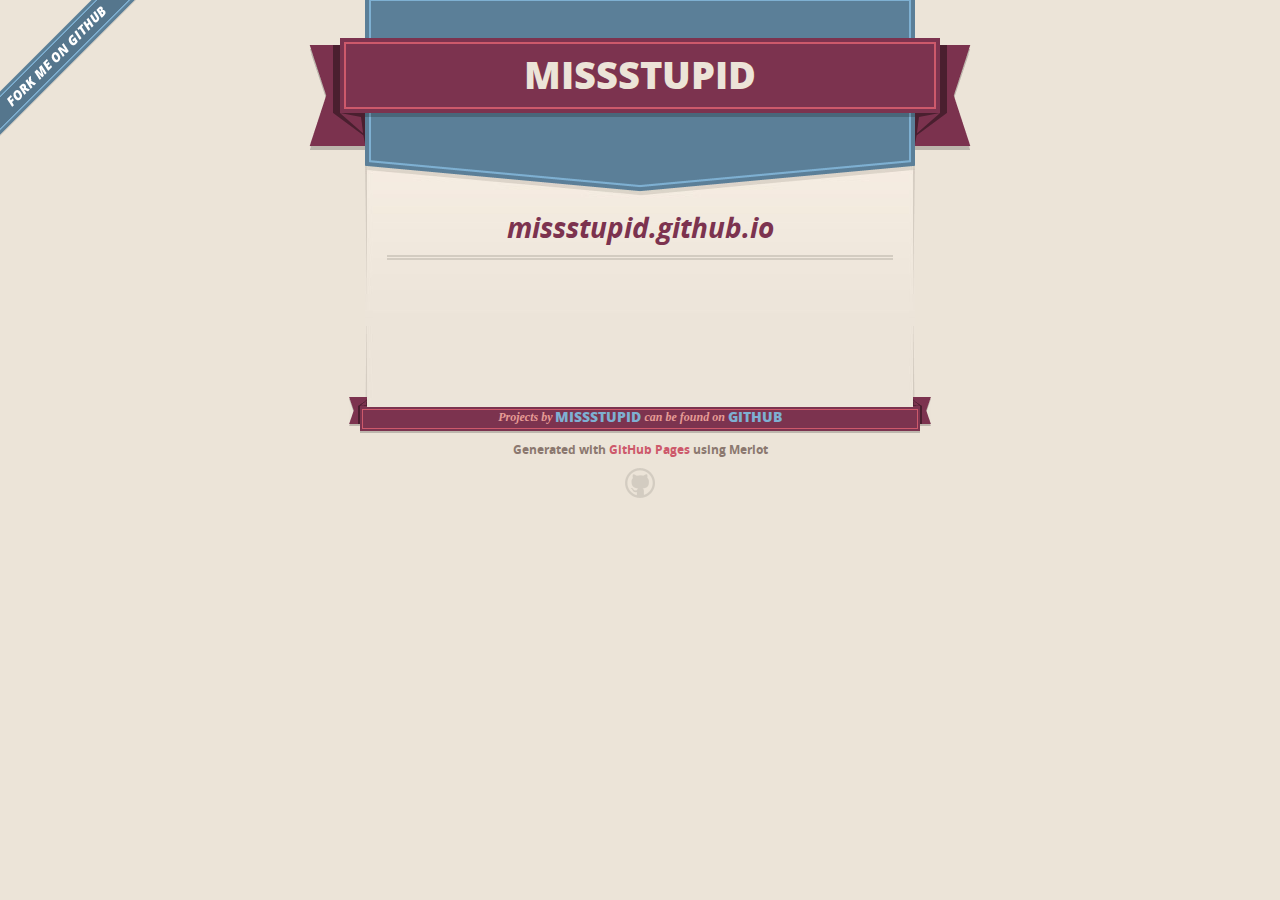
==== index.html @ c4658431 "Replace master branch with page content via GitHub" ====
<!DOCTYPE html>
<html>
  <head>
    <meta charset='utf-8'>
    <meta http-equiv="X-UA-Compatible" content="chrome=1">
    <meta name="viewport" content="width=640">

    <link rel="stylesheet" href="stylesheets/core.css" media="screen">
    <link rel="stylesheet" href="stylesheets/mobile.css" media="handheld, only screen and (max-device-width:640px)">
    <link rel="stylesheet" href="stylesheets/pygment_trac.css">

    <script type="text/javascript" src="javascripts/modernizr.js"></script>
    <script type="text/javascript" src="https://ajax.googleapis.com/ajax/libs/jquery/1.7.1/jquery.min.js"></script>
    <script type="text/javascript" src="javascripts/headsmart.min.js"></script>
    <script type="text/javascript">
      $(document).ready(function () {
        $('#main_content').headsmart()
      })
    </script>
    <title>Missstupid by Missstupid</title>
  </head>

  <body>
    <a id="forkme_banner" href="https://github.com/Missstupid">View on GitHub</a>
    <div class="shell">

      <header>
        <span class="ribbon-outer">
          <span class="ribbon-inner">
            <h1>Missstupid</h1>
            <h2></h2>
          </span>
          <span class="left-tail"></span>
          <span class="right-tail"></span>
        </span>
      </header>

      <div id="no-downloads">
        <span class="inner">
        </span>
      </div>


      <span class="banner-fix"></span>


      <section id="main_content">
        <h1>
<a id="missstupidgithubio" class="anchor" href="#missstupidgithubio" aria-hidden="true"><span class="octicon octicon-link"></span></a>missstupid.github.io</h1>
      </section>

      <footer>
        <span class="ribbon-outer">
          <span class="ribbon-inner">
            <p>Projects by <a href="https://github.com/Missstupid">Missstupid</a> can be found on <a href="https://github.com/Missstupid">GitHub</a></p>
          </span>
          <span class="left-tail"></span>
          <span class="right-tail"></span>
        </span>
        <p>Generated with <a href="https://pages.github.com">GitHub Pages</a> using Merlot</p>
        <span class="octocat"></span>
      </footer>

    </div>

    
  </body>
</html>
---- stylesheets/core.css ----
@import url("screen.css");
@import url("non-screen.css") handheld;
@import url("non-screen.css") only screen and (max-device-width:640px);
---- stylesheets/mobile.css ----
/* Generated by Font Squirrel (http://www.fontsquirrel.com) on February 9, 2012 */


@font-face {
  font-family: 'Open Sans';
  src: url('../fonts/opensans-regular-webfont.eot');
  src: url('../fonts/opensans-regular-webfont.eot?#iefix') format('embedded-opentype'),
       url('../fonts/opensans-regular-webfont.woff') format('woff'),
       url('../fonts/opensans-regular-webfont.ttf') format('truetype'),
       url('../fonts/opensans-regular-webfont.svg#OpenSansRegular') format('svg');
  font-weight: normal;
  font-style: normal;
}

@font-face {
  font-family: 'Open Sans';
  src: url('../fonts/opensans-italic-webfont.eot');
  src: url('../fonts/opensans-italic-webfont.eot?#iefix') format('embedded-opentype'),
       url('../fonts/opensans-italic-webfont.woff') format('woff'),
       url('../fonts/opensans-italic-webfont.ttf') format('truetype'),
       url('../fonts/opensans-italic-webfont.svg#OpenSansItalic') format('svg');
  font-weight: normal;
  font-style: italic;
}

@font-face {
  font-family: 'Open Sans';
  src: url('../fonts/opensans-bold-webfont.eot');
  src: url('../fonts/opensans-bold-webfont.eot?#iefix') format('embedded-opentype'),
       url('../fonts/opensans-bold-webfont.woff') format('woff'),
       url('../fonts/opensans-bold-webfont.ttf') format('truetype'),
       url('../fonts/opensans-bold-webfont.svg#OpenSansBold') format('svg');
  font-weight: bold;
  font-style: normal;
}

@font-face {
  font-family: 'Open Sans';
  src: url('../fonts/opensans-bolditalic-webfont.eot');
  src: url('../fonts/opensans-bolditalic-webfont.eot?#iefix') format('embedded-opentype'),
       url('../fonts/opensans-bolditalic-webfont.woff') format('woff'),
       url('../fonts/opensans-bolditalic-webfont.ttf') format('truetype'),
       url('../fonts/opensans-bolditalic-webfont.svg#OpenSansBoldItalic') format('svg');
  font-weight: bold;
  font-style: italic;
}

@font-face {
  font-family: 'Open Sans';
  src: url('../fonts/opensans-extrabold-webfont.eot');
  src: url('../fonts/opensans-extrabold-webfont.eot?#iefix') format('embedded-opentype'),
       url('../fonts/opensans-extrabold-webfont.woff') format('woff'),
       url('../fonts/opensans-extrabold-webfont.ttf') format('truetype'),
       url('../fonts/opensans-extrabold-webfont.svg#OpenSansExtrabold') format('svg');
  font-weight: bolder;
  font-style: normal;
}


/* http://meyerweb.com/eric/tools/css/reset/ 
   v2.0 | 20110126
   License: none (public domain)
*/

html, body, div, span, applet, object, iframe,
h1, h2, h3, h4, h5, h6, p, blockquote, pre,
a, abbr, acronym, address, big, cite, code,
del, dfn, em, img, ins, kbd, q, s, samp,
small, strike, strong, sub, sup, tt, var,
b, u, i, center,
dl, dt, dd, ol, ul, li,
fieldset, form, label, legend,
table, caption, tbody, tfoot, thead, tr, th, td,
article, aside, canvas, details, embed, 
figure, figcaption, footer, header, hgroup, 
menu, nav, output, ruby, section, summary,
time, mark, audio, video {
  margin: 0;
  padding: 0;
  border: 0;
  font-size: 100%;
  font: inherit;
  vertical-align: baseline;
}
/* HTML5 display-role reset for older browsers */
article, aside, details, figcaption, figure, 
footer, header, hgroup, menu, nav, section {
  display: block;
}
body {
  line-height: 1;
}
ol, ul {
  list-style: none;
}
blockquote, q {
  quotes: none;
}
blockquote:before, blockquote:after,
q:before, q:after {
  content: '';
  content: none;
}
table {
  border-collapse: collapse;
  border-spacing: 0;
}

header, footer, section {
  display: block;
  position: relative;
}

/* STYLES */

div.shell {
  display: block;
  width: 640px;
  margin: 0 auto;
}

a#forkme_banner {
  display: none;
}

/* header */

header {
  position: relative;
  z-index: 2;
  margin: 0;
  max-width: 640px;
  top: 51px;
}

header span.ribbon-inner {
  position: relative;
  display: block;
  background-color: #cd596b;
  border: 8px solid #7c334f;
  padding: 6px;
  z-index: 1;
}

header span.left-tail, header span.right-tail {
  position: relative;
  display: block;
  width: 19px;
  height: 10px;
  background: transparent url(../images/ribbon-tail-sprite-2x.png) 0 0 no-repeat;
  position: absolute;
  bottom: -10px;
  z-index: 0;
}

header span.left-tail {
  background-position: 0 0;
  left: 0;
}

header span.right-tail {
  background-position: -19px 0;
  right: 0;
}

header h1 {
  background-color: #7c334f;
  font-size: 2em;
  font-weight: bolder;
  font-style: normal;
  text-transform: uppercase;
  color: #ece4d8;
  text-align: center;
  line-height:1;  
  padding: 14px 20px 0;
}

header h2 {
  background-color: #7c334f;
  font: bold italic .85em/1.5 Georgia, Times, “Times New Roman”, serif;
  color: #e69b95;
  padding-bottom: 14px;
  margin-top: -3px;
  text-align: center;
}

section#downloads {
  position: relative;
  display: block;
  height: 171px;
  width: 602px;
  padding-bottom: 150px;
  margin: 51px auto -250px;
  z-index: 1;
  background: transparent url(../images/shield.png) center 0 no-repeat;
}

section#downloads a {
  display: none;
}

span.banner-fix {
  background: transparent url(../images/shield-fallback.png) center top no-repeat;
  display: block;
  height: 31px;
  position: absolute;
  width: 640px;
  top: 20px;

}

section#main_content {
  z-index: 2;
  padding: 20px 40px 0;
  min-height:185px;
}

/* footer */

footer {
  background: none;
  padding-top: 104px;
  margin: -94px auto 40px;
  max-width:640px;
  text-align: center;
}

footer span.ribbon-outer {
  display: block;
  position: relative;
  border-bottom: 2px solid #bdb6ad;
}

footer span.ribbon-inner {
  position: relative;
  display: block;
  background-color: #cd596b;
  border: 8px solid #7c334f;
  padding: 6px;
  z-index: 1;
}

footer p {
  font-family: 'Open Sans', sans-serif;
  font-weight: bold;
  font-size: .6em;
  color: #8b786f;
}

footer a {
  color: #cd596b;
}

footer span.ribbon-inner p {
  background-color: #7c334f;
  margin: 0;
  color: #e69b95;
  font: bold italic 22px/1 Georgia, Times, “Times New Roman”, serif;
  height: auto;
  line-height: 1.1;
  padding: 20px 0px 10px;
}

footer span.ribbon-inner a {
  display: block;
  position: relative;
  bottom: 0;
  color: #7eb0d2;
  font-family: 'Open Sans', sans-serif;
  text-transform: uppercase;
  font-style: normal;
  font-weight: bolder;
  font-size: 38px;
  padding-bottom: 10px;
}

footer span.ribbon-inner a:hover {
  color: #7eb0d2;
}

footer span.left-tail, footer span.right-tail {
  position: relative;
  display: block;
  width: 23px;
  height: 126px;
  background: transparent url(../images/small-ribbon-tail-sprite-2x.png) 0 0 no-repeat;
  position: absolute;
  top: -126px;
  z-index: 0;
}

footer span.left-tail {
  background-position: 0 0;
  left: 0;
}

footer span.right-tail {
  background-position: -23px 0;
  right: 0;
}

footer span.octocat {
  background: transparent url(../images/octocat-2x.png) 0 0 no-repeat;
  display: block;
  width: 60px;
  height: 60px;
  margin: 20px auto 0;}

/* content */

body {
  background: #ece4d8;
  font: normal normal 30px/1.5 Georgia, Palatino,” Palatino Linotype”, Times, “Times New Roman”, serif;
  color: #544943;
  -webkit-font-smoothing: antialiased;
}

a, a:hover {
  color: #417090;
}

a {
  text-decoration: none;
}

a:hover {
  text-decoration: underline;
}

h1,h2,h3,h4,h5,h6 {
  font-family: 'Open Sans', sans-serif;
  font-weight: bold;
}

p {
  margin: .7em 0 0;
}

strong {
  font-weight: bold;
}

em {
  font-style: italic;
}

ol {
  margin: .7em 0;
  list-style-type: decimal;
  padding-left: 1.35em;
}

ul {
  margin: .7em 0;
  padding-left: 1.35em;
}

ul li {
  padding-left: 20px;
  background: transparent url(../images/chevron-2x.png) left 15px no-repeat;
}

blockquote {
  font-family: 'Open Sans', sans-serif;
  margin: 20px 0;
  color: #8b786f;
  padding-left: 1.35em;
  background: transparent url('../images/blockquote-gfx-2x.png') 0 8px no-repeat;
}

img {
  -webkit-box-shadow: 0px 4px 0px #bdb6ad;
  -moz-box-shadow: 0px 4px 0px #bdb6ad;
  box-shadow: 0px 4px 0px #bdb6ad;
  border: 4px solid #fff6e9;
  max-width: 556px;
}

hr {
  border: none;
  outline: none;
  height: 42px;
  background: transparent url('../images/hr-2x.jpg') center center repeat-x;
  margin: 0 0 20px;
}

code {
  background: #fff6e9;
  font: normal normal .9em/1.7 "Lucida Sans Typewriter", "Lucida Console", Monaco, "Bitstream Vera Sans Mono", monospace;
  padding: 0 5px 1px;
}

pre {
  margin: 10px 0 20px;
  padding: .7em;
  background: #fff6e9;
  border-bottom: 4px solid #bdb6ad;
  font: normal normal .9em/1.7 "Lucida Sans Typewriter", "Lucida Console", Monaco, "Bitstream Vera Sans Mono", monospace;
  overflow: auto;
}

table {
  background: #fff6e9;
  display: table;
  width: 100%;
  border-collapse: separate;
  border-bottom: 4px solid #bdb6ad;
  margin: 10px 0;
}

tr {
  display: table-row;
}

th {
  display: table-cell;
  padding: 2px 10px;
  border: solid #ece4d8;
  border-width: 0 4px 4px 0;
  color: #cd596b;
  font-family: 'Open Sans', sans-serif;
  font-weight: bold;
  font-size: .85em;
}

td {
  display: table-cell;
  padding: 0 .7em;
  border: solid #ece4d8;
  border-width: 0 4px 4px 0;
}

td:last-child, th:last-child {
  border-right: none;
}

tr:last-child td {
  border-bottom: none;
}

dl {
  margin: .7em 0 20px;
}

dt {
  font-family: 'Open Sans', sans-serif;
  font-weight: bold;
}

dd {
  padding-left: 1.35em;
}

dd p:first-child {
  margin-top: 0;
}

/* Content based headers */

#main_content > .header-level-1:first-child,
#main_content > .header-level-2:first-child,
#main_content > .header-level-3:first-child,
#main_content > .header-level-4:first-child,
#main_content > .header-level-5:first-child,
#main_content > .header-level-6:first-child {
  margin-top: 0;
}

.header-level-1 {
  font-size: 1.85em;
  border-bottom: .2em double #d3ccc1;
  color: #7c334f;
  text-align: center;
  font-style: italic;
  margin: 1.1em 0 .38em;
  line-height: 1.2;
  padding-bottom: 10px
}

.header-level-2 {
  font-size: 1.58em;
  color: #7c334f;
  margin: .95em 0 .5em;
  border-bottom: .1em solid #D3CCC1;
  line-height: 1.2;
  padding-bottom: 10px
}

.header-level-3 {
  margin: 20px 0 10px;
  font-size: 1.45em;
}

.header-level-4 {
  margin: .6em 0;
  font-size: 1.2em;
  color: #cd596b;
}

.header-level-5 {
  margin: .7em 0;
  font-size: 1em;
  color: #8b786f;
}

.header-level-6 {
  margin: .8em 0;
  font-size: .85em;
  font-style: italic;
}
---- stylesheets/pygment_trac.css ----
.highlight  { background: #ffffff; }
.highlight .c { color: #999988; font-style: italic } /* Comment */
.highlight .err { color: #a61717; background-color: #e3d2d2 } /* Error */
.highlight .k { font-weight: bold } /* Keyword */
.highlight .o { font-weight: bold } /* Operator */
.highlight .cm { color: #999988; font-style: italic } /* Comment.Multiline */
.highlight .cp { color: #999999; font-weight: bold } /* Comment.Preproc */
.highlight .c1 { color: #999988; font-style: italic } /* Comment.Single */
.highlight .cs { color: #999999; font-weight: bold; font-style: italic } /* Comment.Special */
.highlight .gd { color: #000000; background-color: #ffdddd } /* Generic.Deleted */
.highlight .gd .x { color: #000000; background-color: #ffaaaa } /* Generic.Deleted.Specific */
.highlight .ge { font-style: italic } /* Generic.Emph */
.highlight .gr { color: #aa0000 } /* Generic.Error */
.highlight .gh { color: #999999 } /* Generic.Heading */
.highlight .gi { color: #000000; background-color: #ddffdd } /* Generic.Inserted */
.highlight .gi .x { color: #000000; background-color: #aaffaa } /* Generic.Inserted.Specific */
.highlight .go { color: #888888 } /* Generic.Output */
.highlight .gp { color: #555555 } /* Generic.Prompt */
.highlight .gs { font-weight: bold } /* Generic.Strong */
.highlight .gu { color: #800080; font-weight: bold; } /* Generic.Subheading */
.highlight .gt { color: #aa0000 } /* Generic.Traceback */
.highlight .kc { font-weight: bold } /* Keyword.Constant */
.highlight .kd { font-weight: bold } /* Keyword.Declaration */
.highlight .kn { font-weight: bold } /* Keyword.Namespace */
.highlight .kp { font-weight: bold } /* Keyword.Pseudo */
.highlight .kr { font-weight: bold } /* Keyword.Reserved */
.highlight .kt { color: #445588; font-weight: bold } /* Keyword.Type */
.highlight .m { color: #009999 } /* Literal.Number */
.highlight .s { color: #d14 } /* Literal.String */
.highlight .na { color: #008080 } /* Name.Attribute */
.highlight .nb { color: #0086B3 } /* Name.Builtin */
.highlight .nc { color: #445588; font-weight: bold } /* Name.Class */
.highlight .no { color: #008080 } /* Name.Constant */
.highlight .ni { color: #800080 } /* Name.Entity */
.highlight .ne { color: #990000; font-weight: bold } /* Name.Exception */
.highlight .nf { color: #990000; font-weight: bold } /* Name.Function */
.highlight .nn { color: #555555 } /* Name.Namespace */
.highlight .nt { color: #000080 } /* Name.Tag */
.highlight .nv { color: #008080 } /* Name.Variable */
.highlight .ow { font-weight: bold } /* Operator.Word */
.highlight .w { color: #bbbbbb } /* Text.Whitespace */
.highlight .mf { color: #009999 } /* Literal.Number.Float */
.highlight .mh { color: #009999 } /* Literal.Number.Hex */
.highlight .mi { color: #009999 } /* Literal.Number.Integer */
.highlight .mo { color: #009999 } /* Literal.Number.Oct */
.highlight .sb { color: #d14 } /* Literal.String.Backtick */
.highlight .sc { color: #d14 } /* Literal.String.Char */
.highlight .sd { color: #d14 } /* Literal.String.Doc */
.highlight .s2 { color: #d14 } /* Literal.String.Double */
.highlight .se { color: #d14 } /* Literal.String.Escape */
.highlight .sh { color: #d14 } /* Literal.String.Heredoc */
.highlight .si { color: #d14 } /* Literal.String.Interpol */
.highlight .sx { color: #d14 } /* Literal.String.Other */
.highlight .sr { color: #009926 } /* Literal.String.Regex */
.highlight .s1 { color: #d14 } /* Literal.String.Single */
.highlight .ss { color: #990073 } /* Literal.String.Symbol */
.highlight .bp { color: #999999 } /* Name.Builtin.Pseudo */
.highlight .vc { color: #008080 } /* Name.Variable.Class */
.highlight .vg { color: #008080 } /* Name.Variable.Global */
.highlight .vi { color: #008080 } /* Name.Variable.Instance */
.highlight .il { color: #009999 } /* Literal.Number.Integer.Long */

.type-csharp .highlight .k { color: #0000FF }
.type-csharp .highlight .kt { color: #0000FF }
.type-csharp .highlight .nf { color: #000000; font-weight: normal }
.type-csharp .highlight .nc { color: #2B91AF }
.type-csharp .highlight .nn { color: #000000 }
.type-csharp .highlight .s { color: #A31515 }
.type-csharp .highlight .sc { color: #A31515 }
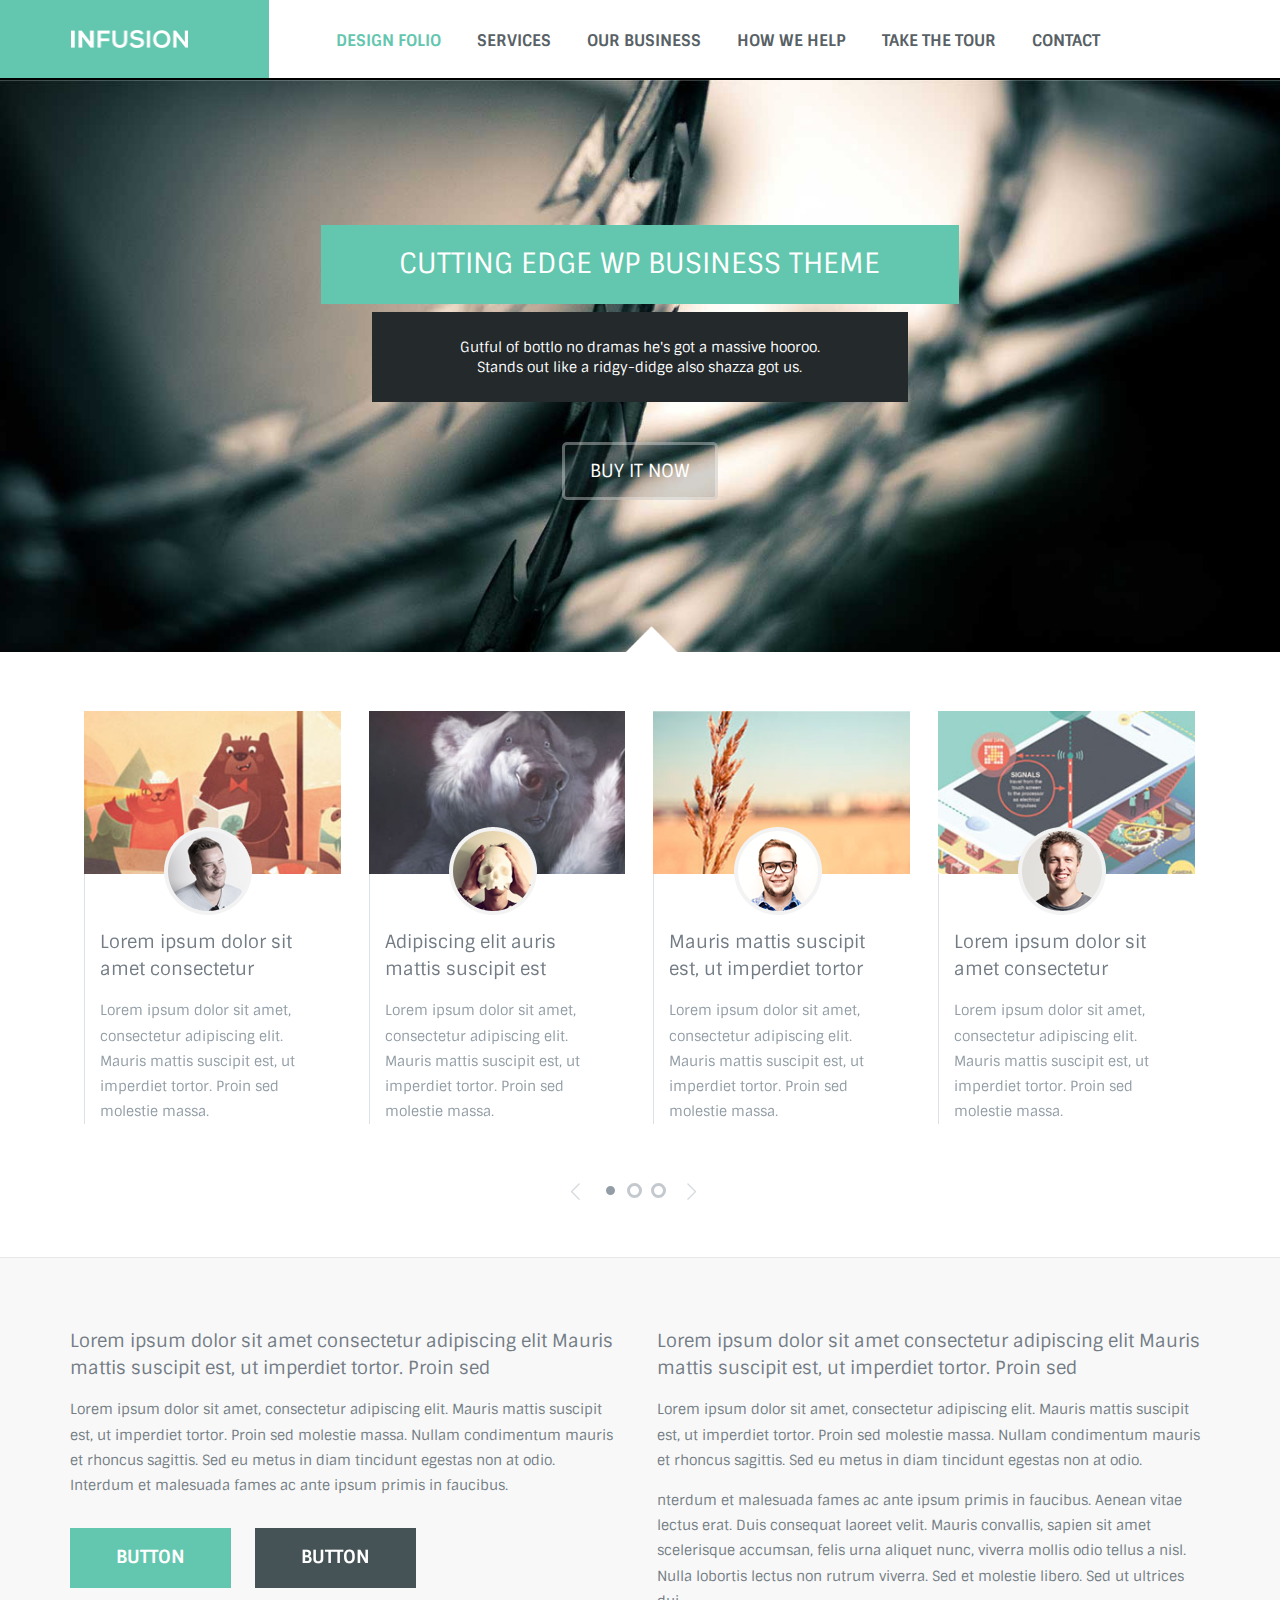
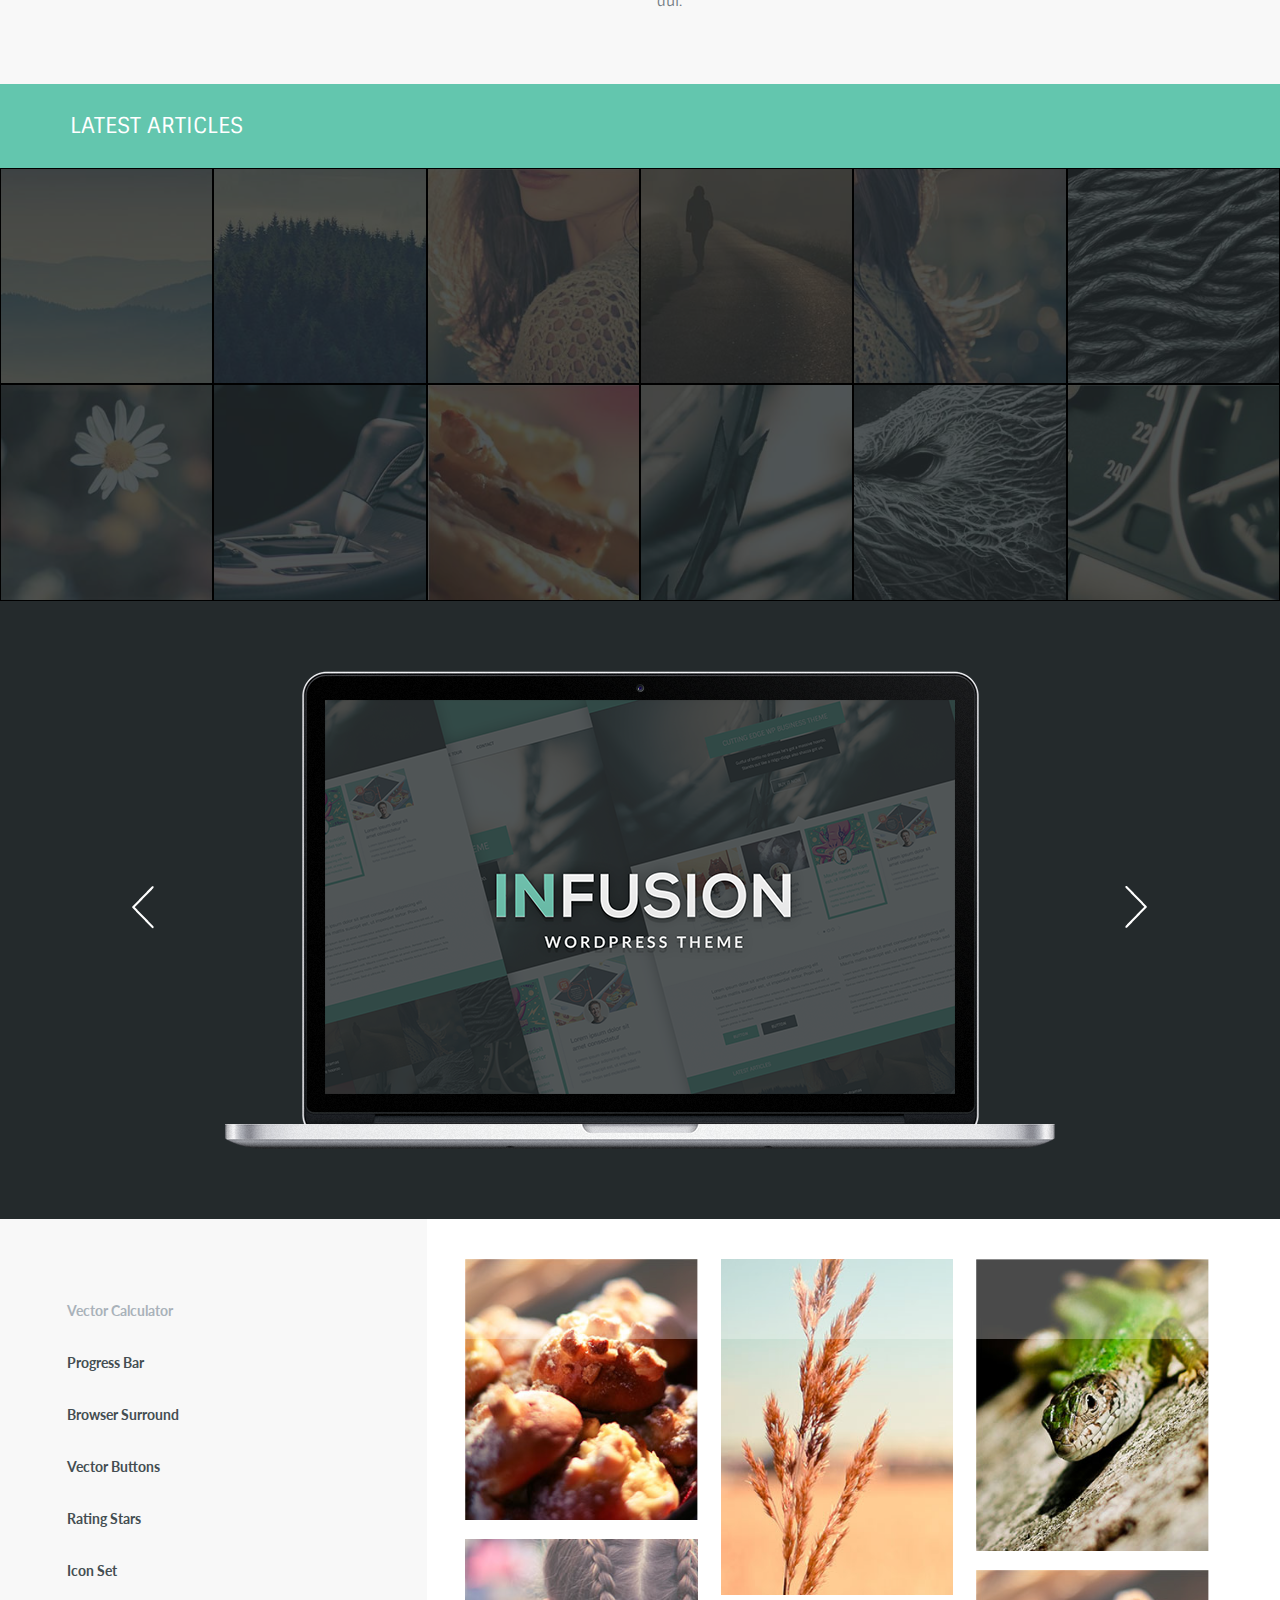
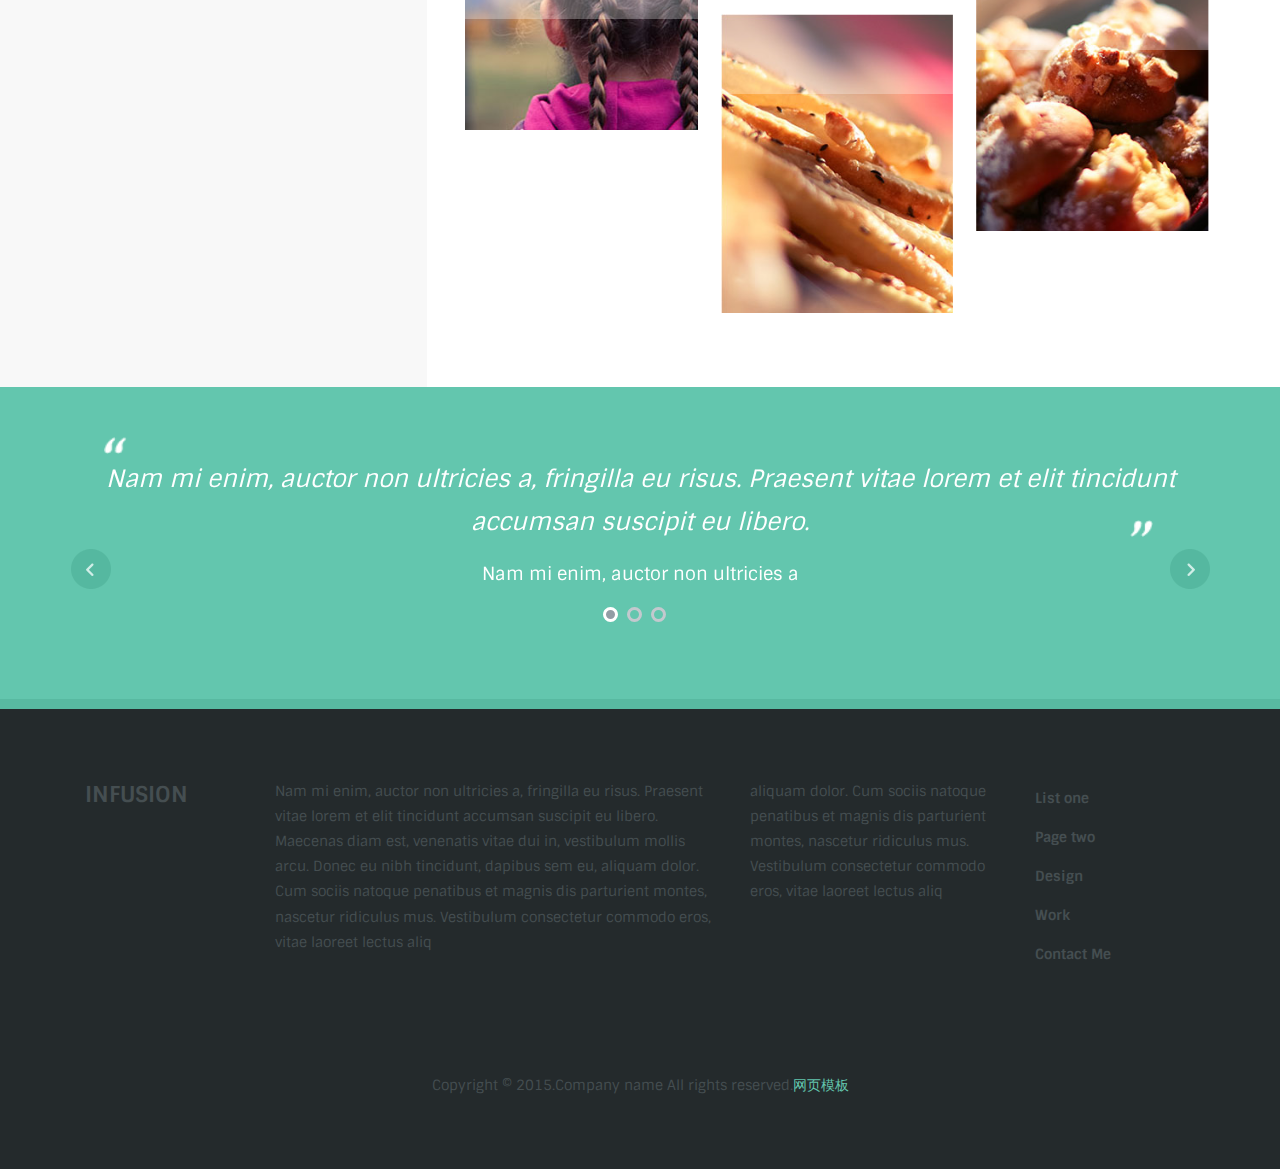
==== commit de266bdb: "谢谢蠢不啦" ====
--- a/index.html
+++ b/index.html
@@ -1,68 +1,711 @@
-<!DOCTYPE html>
-<html>
-  <head>
-    <meta charset='utf-8'>
-    <meta http-equiv="X-UA-Compatible" content="chrome=1">
-    <meta name="viewport" content="width=640">
-
-    <link rel="stylesheet" href="stylesheets/core.css" media="screen">
-    <link rel="stylesheet" href="stylesheets/mobile.css" media="handheld, only screen and (max-device-width:640px)">
-    <link rel="stylesheet" href="stylesheets/pygment_trac.css">
-
-    <script type="text/javascript" src="javascripts/modernizr.js"></script>
-    <script type="text/javascript" src="https://ajax.googleapis.com/ajax/libs/jquery/1.7.1/jquery.min.js"></script>
-    <script type="text/javascript" src="javascripts/headsmart.min.js"></script>
-    <script type="text/javascript">
-      $(document).ready(function () {
-        $('#main_content').headsmart()
-      })
-    </script>
-    <title>Missstupid by Missstupid</title>
-  </head>
-
-  <body>
-    <a id="forkme_banner" href="https://github.com/Missstupid">View on GitHub</a>
-    <div class="shell">
-
-      <header>
-        <span class="ribbon-outer">
-          <span class="ribbon-inner">
-            <h1>Missstupid</h1>
-            <h2></h2>
-          </span>
-          <span class="left-tail"></span>
-          <span class="right-tail"></span>
-        </span>
-      </header>
-
-      <div id="no-downloads">
-        <span class="inner">
-        </span>
-      </div>
-
-
-      <span class="banner-fix"></span>
-
-
-      <section id="main_content">
-        <h1>
-<a id="missstupidgithubio" class="anchor" href="#missstupidgithubio" aria-hidden="true"><span class="octicon octicon-link"></span></a>missstupid.github.io</h1>
-      </section>
-
-      <footer>
-        <span class="ribbon-outer">
-          <span class="ribbon-inner">
-            <p>Projects by <a href="https://github.com/Missstupid">Missstupid</a> can be found on <a href="https://github.com/Missstupid">GitHub</a></p>
-          </span>
-          <span class="left-tail"></span>
-          <span class="right-tail"></span>
-        </span>
-        <p>Generated with <a href="https://pages.github.com">GitHub Pages</a> using Merlot</p>
-        <span class="octocat"></span>
-      </footer>
-
-    </div>
-
-    
-  </body>
-</html>
+<!DOCTYPE html>
+<html>
+<head>
+	<title>Home</title>
+	<link href="css/style.css" rel="stylesheet" type="text/css" media="all" />
+	<!--fonts-->
+		<link href='http://fonts.useso.com/css?family=Sintony:700,400' rel='stylesheet' type='text/css'>
+		<link href='http://fonts.useso.com/css?family=Lato:100,300,400,700,900,100italic,300italic,400italic,700italic,900italic' rel='stylesheet' type='text/css'>
+	<!--//fonts-->
+		<link href="css/bootstrap.css" rel="stylesheet" type="text/css" media="all" />
+	<!-- for-mobile-apps -->
+		<meta name="viewport" content="width=device-width, initial-scale=1">
+		<meta http-equiv="Content-Type" content="text/html; charset=utf-8" />
+		<meta name="keywords" content="Infusion Responsive web template, Bootstrap Web Templates, Flat Web Templates, Andriod Compatible web template, 
+		Smartphone Compatible web template, free webdesigns for Nokia, Samsung, LG, SonyErricsson, Motorola web design" />
+		<script type="application/x-javascript"> addEventListener("load", function() { setTimeout(hideURLbar, 0); }, false); function hideURLbar(){ window.scrollTo(0,1); } </script>
+	<!-- //for-mobile-apps -->
+	<!-- js -->
+		<script type="text/javascript" src="js/jquery.min.js"></script>
+	<!-- js -->
+	<!-- start-smooth-scrolling -->
+		<script type="text/javascript" src="js/move-top.js"></script>
+		<script type="text/javascript" src="js/easing.js"></script>
+		<script type="text/javascript">
+			jQuery(document).ready(function($) {
+				$(".scroll").click(function(event){		
+					event.preventDefault();
+					$('html,body').animate({scrollTop:$(this.hash).offset().top},1000);
+				});
+			});
+		</script>
+	<!-- start-smooth-scrolling -->
+
+</head>
+<body>
+<!-- header -->
+<div class="header">
+	<div class="header-left">
+		<a href="index.html"><img src="images/logo.png" alt=""/></a>
+	</div>
+	<div class="header-right">
+		<span class="menu"><img src="images/menu.png" alt=""/></span>
+				<ul class="nav1">
+					<li><a class="active" href="index.html">DESIGN FOLIO</a></li>
+					<li><a href="services.html">SERVICES</a></li>
+					<li><a href="business.html">  OUR BUSINESS </a></li>
+					<li><a href="about.html">HOW WE HELP</a></li>	
+					<li><a href="404.html">TAKE THE TOUR</a></li>
+					<li><a href="contact.html">CONTACT</a></li>
+				</ul>
+				<!-- script for menu -->
+					<script> 
+						$( "span.menu" ).click(function() {
+						$( "ul.nav1" ).slideToggle( 300, function() {
+						 // Animation complete.
+						});
+						});
+					</script>
+				<!-- //script for menu -->
+
+	</div>
+	<div class="clearfix"></div>
+</div>
+<!-- //header -->
+<!-- banner -->
+<div class="banner">
+	<div class="container">
+		<div class="banner-info text-center">
+			<h1>CUTTING EDGE WP BUSINESS THEME</h1>
+			<p>Gutful of bottlo no dramas he's got a massive hooroo. 
+			<span>Stands out like a ridgy-didge also shazza got us.</span></p>
+			<a href="#">BUY IT NOW</a>
+			<div class="uparrow">
+				<img src="images/uparrow.png" alt=""/>
+			</div>
+		</div>
+	</div>
+</div>
+<!-- //banner -->
+<!-- banner-bottom -->
+<div class="banner-bottom">
+	<div class="container">
+		<!-- responsiveslides -->
+					<script src="js/responsiveslides.min.js"></script>
+						<script>
+							// You can also use "$(window).load(function() {"
+							$(function () {
+							 // Slideshow 4
+							$("#slider3").responsiveSlides({
+								auto: true,
+								pager: true,
+								nav: true,
+								speed: 500,
+								namespace: "callbacks",
+								before: function () {
+							$('.events').append("<li>before event fired.</li>");
+							},
+							after: function () {
+								$('.events').append("<li>after event fired.</li>");
+								}
+								});
+								});
+					</script>
+				<!-- responsiveslides -->
+		<div  id="top" class="callbacks_container">
+					<ul class="rslides" id="slider3">
+						<li>
+							<div class="bottom-grids">
+								<div class="bottom-grid">
+									<img src="images/b4.jpg" alt=""/>
+									<div class="bottom-info">
+										<h3>Lorem ipsum dolor sit amet consectetur </h3>
+										<p>Lorem ipsum dolor sit amet, consectetur adipiscing elit. 
+										Mauris mattis suscipit est, ut imperdiet tortor. Proin sed molestie massa. </p>
+									</div>
+									<div class="bottom-pos a"></div>
+								</div>
+								<div class="bottom-grid">
+									<img src="images/b3.jpg" alt=""/>
+									<div class="bottom-info">
+										<h3>Adipiscing elit auris mattis suscipit est</h3>
+										<p>Lorem ipsum dolor sit amet, consectetur adipiscing elit. 
+										Mauris mattis suscipit est, ut imperdiet tortor. Proin sed molestie massa. </p>
+									</div>
+									<div class="bottom-pos b"></div>
+								</div>
+								<div class="bottom-grid">
+									<img src="images/b2.jpg" alt=""/>
+									<div class="bottom-info">
+										<h3>Mauris mattis suscipit est, ut imperdiet tortor</h3>
+										<p>Lorem ipsum dolor sit amet, consectetur adipiscing elit. 
+										Mauris mattis suscipit est, ut imperdiet tortor. Proin sed molestie massa. </p>
+									</div>
+									<div class="bottom-pos c"></div>
+								</div>
+								<div class="bottom-grid">
+									<img src="images/b1.jpg" alt=""/>
+									<div class="bottom-info">
+										<h3>Lorem ipsum dolor sit amet consectetur </h3>
+										<p>Lorem ipsum dolor sit amet, consectetur adipiscing elit. 
+										Mauris mattis suscipit est, ut imperdiet tortor. Proin sed molestie massa. </p>
+									</div>
+									<div class="bottom-pos d"></div>
+								</div>
+								<div class="clearfix"></div>
+							</div>
+						</li>
+						<li>
+							<div class="bottom-grids">
+								<div class="bottom-grid">
+									<img src="images/b1.jpg" alt=""/>
+									<div class="bottom-info">
+										<h3>Lorem ipsum dolor sit amet consectetur </h3>
+										<p>Lorem ipsum dolor sit amet, consectetur adipiscing elit. 
+										Mauris mattis suscipit est, ut imperdiet tortor. Proin sed molestie massa. </p>
+									</div>
+									<div class="bottom-pos d"></div>
+								</div>
+								<div class="bottom-grid">
+									<img src="images/b2.jpg" alt=""/>
+									<div class="bottom-info">
+										<h3>Adipiscing elit auris mattis suscipit est</h3>
+										<p>Lorem ipsum dolor sit amet, consectetur adipiscing elit. 
+										Mauris mattis suscipit est, ut imperdiet tortor. Proin sed molestie massa. </p>
+									</div>
+									<div class="bottom-pos c"></div>
+								</div>
+								<div class="bottom-grid">
+									<img src="images/b3.jpg" alt=""/>
+									<div class="bottom-info">
+										<h3>Mauris mattis suscipit est, ut imperdiet tortor</h3>
+										<p>Lorem ipsum dolor sit amet, consectetur adipiscing elit. 
+										Mauris mattis suscipit est, ut imperdiet tortor. Proin sed molestie massa. </p>
+									</div>
+									<div class="bottom-pos b"></div>
+								</div>
+								<div class="bottom-grid">
+									<img src="images/b4.jpg" alt=""/>
+									<div class="bottom-info">
+										<h3>Lorem ipsum dolor sit amet consectetur </h3>
+										<p>Lorem ipsum dolor sit amet, consectetur adipiscing elit. 
+										Mauris mattis suscipit est, ut imperdiet tortor. Proin sed molestie massa. </p>
+									</div>
+									<div class="bottom-pos a"></div>
+								</div>
+								<div class="clearfix"></div>
+							</div>
+						</li>
+						<li>
+							<div class="bottom-grids">
+								<div class="bottom-grid">
+									<img src="images/b4.jpg" alt=""/>
+									<div class="bottom-info">
+										<h3>Lorem ipsum dolor sit amet consectetur </h3>
+										<p>Lorem ipsum dolor sit amet, consectetur adipiscing elit. 
+										Mauris mattis suscipit est, ut imperdiet tortor. Proin sed molestie massa. </p>
+									</div>
+									<div class="bottom-pos d"></div>
+								</div>
+								<div class="bottom-grid">
+									<img src="images/b2.jpg" alt=""/>
+									<div class="bottom-info">
+										<h3>Adipiscing elit auris mattis suscipit est</h3>
+										<p>Lorem ipsum dolor sit amet, consectetur adipiscing elit. 
+										Mauris mattis suscipit est, ut imperdiet tortor. Proin sed molestie massa. </p>
+									</div>
+									<div class="bottom-pos b"></div>
+								</div>
+								<div class="bottom-grid">
+									<img src="images/b1.jpg" alt=""/>
+									<div class="bottom-info">
+										<h3>Mauris mattis suscipit est, ut imperdiet tortor</h3>
+										<p>Lorem ipsum dolor sit amet, consectetur adipiscing elit. 
+										Mauris mattis suscipit est, ut imperdiet tortor. Proin sed molestie massa. </p>
+									</div>
+									<div class="bottom-pos a"></div>
+								</div>
+								<div class="bottom-grid">
+									<img src="images/b3.jpg" alt=""/>
+									<div class="bottom-info">
+										<h3>Lorem ipsum dolor sit amet consectetur </h3>
+										<p>Lorem ipsum dolor sit amet, consectetur adipiscing elit. 
+										Mauris mattis suscipit est, ut imperdiet tortor. Proin sed molestie massa. </p>
+									</div>
+									<div class="bottom-pos c"></div>
+								</div>
+								<div class="clearfix"></div>
+							</div>
+						</li>
+					</ul>
+		</div>
+	</div>
+</div>
+<!-- //banner-bottom -->
+<!-- slider-bottom -->
+<div class="slider-bottom">
+	<div class="container">
+		<div class="slider-grids">
+			<div class="col-md-6 slider-grid">
+				<h3>Lorem ipsum dolor sit amet consectetur adipiscing elit
+					Mauris mattis suscipit est, ut imperdiet tortor. Proin sed </h3>
+				<p>Lorem ipsum dolor sit amet, consectetur adipiscing elit. Mauris mattis suscipit est, ut imperdiet tortor. Proin sed molestie massa. Nullam condimentum mauris et rhoncus sagittis. Sed eu metus in diam tincidunt egestas non at odio. Interdum et malesuada fames ac ante ipsum primis in faucibus.</p>
+				<a href="#" class="hvr-rectangle-in button">BUTTON</a>
+				<a href="#" class="hvr-rectangle-out button">BUTTON</a>
+			</div>
+			<div class="col-md-6 slider-grid">
+				<h3>Lorem ipsum dolor sit amet consectetur adipiscing elit
+					Mauris mattis suscipit est, ut imperdiet tortor. Proin sed </h3>
+				<p class="para-text">Lorem ipsum dolor sit amet, consectetur adipiscing elit. Mauris mattis suscipit est, ut imperdiet tortor. Proin sed molestie massa. Nullam condimentum mauris et rhoncus sagittis. Sed eu metus in diam tincidunt egestas non at odio.</p>
+				<p>nterdum et malesuada fames ac ante ipsum primis in faucibus. Aenean vitae lectus erat. Duis consequat laoreet velit. Mauris convallis, sapien sit amet scelerisque accumsan, felis urna aliquet nunc, viverra mollis odio tellus a nisl. Nulla lobortis lectus non rutrum viverra. Sed et molestie libero. Sed ut ultrices dui.</p>
+			</div>
+			<div class="clearfix"></div>
+		</div>
+	</div>
+</div>
+<!-- //slider-bottom -->
+<!-- article -->
+<div class="article">
+	<div class="container">
+		<h3>LATEST ARTICLES</h3>
+	</div>
+</div>
+<!-- //article -->
+<!-- portfolio -->
+<div class="article-grids">
+	<div class="col-md-2 article-grid">
+		<a href="single.html"><img src="images/p10.jpg" alt=""/></a>
+		<div class="article-info">
+			<p>Gutful of bottlo no dramas he's got a massive hooroo</p>
+			<p>14th APril 2013<a href="single.html" class="plus"></a></p>
+		</div>
+	</div>
+	<div class="col-md-2 article-grid">
+		<a href="single.html"><img src="images/p9.jpg" alt=""/></a>
+		<div class="article-info">
+			<p>Gutful of bottlo no dramas he's got a massive hooroo</p>
+			<p>14th APril 2013<a href="single.html" class="plus"></a></p>
+		</div>
+	</div>
+	<div class="col-md-2 article-grid">
+		<a href="single.html"><img src="images/p5.jpg" alt=""/></a>
+		<div class="article-info">
+			<p>Gutful of bottlo no dramas he's got a massive hooroo</p>
+			<p>14th APril 2013<a href="single.html" class="plus"></a></p>
+		</div>
+	</div>
+	<div class="col-md-2 article-grid">
+		<a href="single.html"><img src="images/p6.jpg" alt=""/></a>
+		<div class="article-info">
+			<p>Gutful of bottlo no dramas he's got a massive hooroo</p>
+			<p>14th APril 2013<a href="single.html" class="plus"></a></p>
+		</div>
+	</div>
+	<div class="col-md-2 article-grid">
+		<a href="single.html"><img src="images/p7.jpg" alt=""/></a>
+		<div class="article-info">
+			<p>Gutful of bottlo no dramas he's got a massive hooroo</p>
+			<p>14th APril 2013<a href="single.html" class="plus"></a></p>
+		</div>
+	</div>
+	<div class="col-md-2 article-grid">
+		<a href="single.html"><img src="images/p12.jpg" alt=""/></a>
+		<div class="article-info">
+			<p>Gutful of bottlo no dramas he's got a massive hooroo</p>
+			<p>14th APril 2013<a href="single.html" class="plus"></a></p>
+		</div>
+	</div>
+	<div class="col-md-2 article-grid">
+		<a href="single.html"><img src="images/p8.jpg" alt=""/></a>
+		<div class="article-info">
+			<p>Gutful of bottlo no dramas he's got a massive hooroo</p>
+			<p>14th APril 2013<a href="single.html" class="plus"></a></p>
+		</div>
+	</div>
+	<div class="col-md-2 article-grid">
+		<a href="single.html"><img src="images/p4.jpg" alt=""/></a>
+		<div class="article-info">
+			<p>Gutful of bottlo no dramas he's got a massive hooroo</p>
+			<p>14th APril 2013<a href="single.html" class="plus"></a></p>
+		</div>
+	</div>
+	<div class="col-md-2 article-grid">
+		<a href="single.html"><img src="images/p3.jpg" alt=""/></a>
+		<div class="article-info">
+			<p>Gutful of bottlo no dramas he's got a massive hooroo</p>
+			<p>14th APril 2013<a href="single.html" class="plus"></a></p>
+		</div>
+	</div>
+	<div class="col-md-2 article-grid">
+		<a href="single.html"><img src="images/p2.jpg" alt=""/></a>
+		<div class="article-info">
+			<p>Gutful of bottlo no dramas he's got a massive hooroo</p>
+			<p>14th APril 2013<a href="single.html" class="plus"></a></p>
+		</div>
+	</div>
+	<div class="col-md-2 article-grid">
+		<a href="single.html"><img src="images/p1.jpg" alt=""/></a>
+		<div class="article-info">
+			<p>Gutful of bottlo no dramas he's got a massive hooroo</p>
+			<p>14th APril 2013<a href="single.html" class="plus"></a></p>
+		</div>
+	</div>
+	<div class="col-md-2 article-grid">
+		<a href="single.html"><img src="images/p11.jpg" alt=""/></a>
+		<div class="article-info">
+			<p>Gutful of bottlo no dramas he's got a massive hooroo</p>
+			<p>14th APril 2013<a href="single.html" class="plus"></a></p>
+		</div>
+	</div>
+	<div class="clearfix"></div>
+</div>
+<!-- //article -->
+<!-- laptop slider -->
+<div class="flex-slider">
+	<div class="container">
+		<ul id="flexiselDemo1">			
+			<li>
+				<div class="laptop">
+					<img src="images/laptopa.png" alt=""/>
+				</div>
+			</li>
+			<li>
+				<div class="laptop">
+					<img src="images/laptop1.png" alt=""/>
+				</div>
+			</li>
+			<li>
+				<div class="laptop">
+					<img src="images/laptop2.png" alt=""/>
+				</div>
+			</li>
+		</ul>
+			<script type="text/javascript">
+							$(window).load(function() {
+								$("#flexiselDemo1").flexisel({
+									visibleItems: 1,
+									animationSpeed: 1000,
+									autoPlay: true,
+									autoPlaySpeed: 3000,    		
+									pauseOnHover: true,
+									enableResponsiveBreakpoints: true,
+									responsiveBreakpoints: { 
+										portrait: { 
+											changePoint:480,
+											visibleItems: 1
+										}, 
+										landscape: { 
+											changePoint:640,
+											visibleItems: 1
+										},
+										tablet: { 
+											changePoint:768,
+											visibleItems: 1
+										}
+									}
+								});
+								
+							});
+					</script>
+					<script type="text/javascript" src="js/jquery.flexisel.js"></script>
+	</div>
+</div>
+<!-- //laptop slider -->
+<!-- portfolio -->
+<div class="our-works">
+		<div class="our-work-info text-center wow bounceIn" data-wow-delay="0.4s">	
+		</div>	
+		<div class="portfolio-grid">
+			<div class="col-md-4 port-left">
+					<ul id="filters">
+						<li class="active"><span class="filter " data-filter="app card icon mov set">Vector Calculator</span> </li>
+						<li><span class="filter" data-filter="app"> Progress Bar</span></li>
+						<li><span class="filter" data-filter="card">Browser Surround</span></li>
+						<li><span class="filter" data-filter="icon">Vector Buttons</span></li>
+						<li><span class="filter" data-filter="set">Rating Stars</span></li>
+						<li><span class="filter" data-filter="mov">Icon Set</span></li>
+					</ul>
+			</div>
+			<div class="col-md-8 port-right">
+				<div id="portfoliolist">
+							<div class="port-grid">
+								<div class="portfolio card mix_all" data-cat="card" style="display: inline-block; opacity: 1;">
+									<div class="portfolio-wrapper ">		
+											<a href="#small-dialog1" class="b-link-stripe b-animate-go  thickbox play-icon popup-with-zoom-anim">
+												<img class="img-responsive" src="images/555.jpg" alt=""  />
+												<div class="simple-in">
+												
+												</div>
+											</a>
+																		
+									</div>
+								</div>				
+								<div class="portfolio app mix_all" data-cat="app" style="display: inline-block; opacity: 1;">
+										<div class="portfolio-wrapper">		
+											<a href="#small-dialog2" class="b-link-stripe b-animate-go  thickbox play-icon popup-with-zoom-anim">
+												<img class="img-responsive" src="images/222.jpg" alt=""/>
+												<div class="simple-in one">
+													
+												</div>
+											</a>
+																			
+										</div>
+								</div>		
+								
+							</div>	
+							<div class="port-grid">
+								<div class="portfolio mov mix_all" data-cat="mov" style="display: inline-block; opacity: 1;">
+									<div class="portfolio-wrapper ">		
+										<a href="#small-dialog3" class="b-link-stripe b-animate-go  thickbox play-icon popup-with-zoom-anim">
+										<img class="img-responsive" src="images/333.jpg" alt=""  />
+										<div class="simple-in three">
+													
+										</div>	
+										</a>
+																	
+									</div>
+								</div>	
+								<div class="portfolio icon mix_all" data-cat="icon" style="display: inline-block; opacity: 1;">
+									<div class="portfolio-wrapper ">		
+										<a href="#small-dialog4" class="b-link-stripe b-animate-go  thickbox play-icon popup-with-zoom-anim">
+											<img class="img-responsive" src="images/666.jpg" alt=""  />
+											<div class="simple-in four">
+												
+											</div>	
+										</a>
+																		
+									</div>
+								</div>			
+								
+							</div>
+							<div class="port-grid">
+								<div class="portfolio mov mix_all" data-cat="mov" style="display: inline-block; opacity: 1;">
+									<div class="portfolio-wrapper">		
+										<a href="#small-dialog5" class="b-link-stripe b-animate-go  thickbox play-icon popup-with-zoom-anim">
+
+											<img class="img-responsive" src="images/444.jpg" alt=""  />
+											<div class="simple-in six">
+												
+											</div>	
+										</a>
+																	
+									</div>
+								</div>
+								<div class="portfolio set mix_all" data-cat="set" style="display: inline-block; opacity: 1;">
+									<div class="portfolio-wrapper">		
+										<a href="#small-dialog6" class="b-link-stripe b-animate-go  thickbox play-icon popup-with-zoom-anim">
+
+											<img class="img-responsive" src="images/555.jpg" alt=""  />						    
+												<div class="simple-in seven">
+													
+												</div>
+										</a>
+																	
+									</div>
+								</div>
+								
+							</div>	
+				</div>	
+			</div>	
+			<!-- pop-up-box -->
+					<!-- script for pop-up-box -->
+					<script type="text/javascript" src="js/modernizr.custom.min.js"></script>    
+					<link href="css/popuo-box.css" rel="stylesheet" type="text/css" media="all" />
+					<script src="js/jquery.magnific-popup.js" type="text/javascript"></script>
+					<!-- //script for pop-up-box -->
+					<div id="small-dialog1" class="mfp-hide">
+						<div class="image-top">
+							<img src="images/555.jpg" alt="" />
+								
+						</div>
+					</div>
+					<div id="small-dialog2" class="mfp-hide">
+						<div class="image-top">
+							<img src="images/222.jpg" alt="" />
+							
+						</div>
+					</div>
+					<div id="small-dialog3" class="mfp-hide">
+						<div class="image-top">
+							<img src="images/333.jpg" alt="" />
+							
+						</div>
+					</div>
+					<div id="small-dialog4" class="mfp-hide">
+						<div class="image-top">
+							<img src="images/666.jpg" alt="" />
+							
+						</div>
+					</div>
+					<div id="small-dialog5" class="mfp-hide">
+						<div class="image-top">
+							<img src="images/444.jpg" alt="" />
+							
+						</div>
+					</div>
+					<div id="small-dialog6" class="mfp-hide">
+						<div class="image-top">
+							<img src="images/555.jpg" alt="" />
+						
+						</div>
+					</div>
+					
+			<script>
+						$(document).ready(function() {
+						$('.popup-with-zoom-anim').magnificPopup({
+							type: 'inline',
+							fixedContentPos: false,
+							fixedBgPos: true,
+							overflowY: 'auto',
+							closeBtnInside: true,
+							preloader: false,
+							midClick: true,
+							removalDelay: 300,
+							mainClass: 'my-mfp-zoom-in'
+						});
+																						
+						});
+			</script>
+		<!-- //pop-up-box -->			
+			<!-- Script for gallery Here -->
+				<script type="text/javascript" src="js/jquery.mixitup.min.js"></script>
+					<script type="text/javascript">
+							$(function () {
+								var filterList = {
+									init: function () {
+										// MixItUp plugin
+										// http://mixitup.io
+										$('#portfoliolist').mixitup({
+											targetSelector: '.portfolio',
+											filterSelector: '.filter',
+											effects: ['fade'],
+											easing: 'snap',
+											// call the hover effect
+											onMixEnd: filterList.hoverEffect()
+										});				
+									},
+									hoverEffect: function () {
+									
+										// Simple parallax effect
+										$('#portfoliolist .portfolio').hover(
+											function () {
+												$(this).find('.label').stop().animate({bottom: 0}, 200, 'easeOutQuad');
+												$(this).find('img').stop().animate({top: -30}, 500, 'easeOutQuad');				
+											},
+											function () {
+												$(this).find('.label').stop().animate({bottom: -40}, 200, 'easeInQuad');
+												$(this).find('img').stop().animate({top: 0}, 300, 'easeOutQuad');								
+											}		
+										);				
+									}
+								};
+								// Run the show!
+								filterList.init();
+							});	
+					</script>
+				<!-- Gallery Script Ends -->
+				<div class="clearfix"> </div>
+		</div>
+	
+</div>
+<!-- //portfolio -->
+<!-- slider -->
+<div class="second-slider">
+	<div class="container">
+		<!-- responsiveslides -->
+					<script src="js/responsiveslides.min.js"></script>
+						<script>
+							// You can also use "$(window).load(function() {"
+							$(function () {
+							 // Slideshow 4
+							$("#slider4").responsiveSlides({
+								auto: true,
+								pager: true,
+								nav: true,
+								speed: 500,
+								namespace: "callbacks",
+								before: function () {
+							$('.events').append("<li>before event fired.</li>");
+							},
+							after: function () {
+								$('.events').append("<li>after event fired.</li>");
+								}
+								});
+								});
+					</script>
+				<!-- responsiveslides -->
+		<div  id="top" class="callbacks_container">
+					<ul class="rslides" id="slider4">
+						<li>
+							<div class="sec-slid-info">
+								<img src="images/quotation.png" alt=""/>
+								<h3>Nam mi enim, auctor non ultricies a, fringilla eu risus. Praesent vitae lorem et elit tincidunt accumsan suscipit eu libero.</h3>
+								<img class="right" src="images/quotation2.png" alt=""/>
+								<p>Nam mi enim, auctor non ultricies a</p>
+							</div>
+						</li>
+						<li>
+							<div class="sec-slid-info">
+								<img src="images/quotation.png" alt=""/>
+								<h3>Man mi mine, rotcua non ultricies a, allignirf eu susir. Praesent viitae lorem et elit tincidunt accumsan suscipit ue bolero.</h3>
+								<img class="right" src="images/quotation2.png" alt=""/>
+								<p>Ultricies Nam mi enim, auctor non</p>
+							</div>
+						</li>
+						<li>
+							<div class="sec-slid-info">
+								<img src="images/quotation.png" alt=""/>
+								<h3>Vam mi enim, risus non ultricies a, fringilla eu auctor. Vitae praesent lorem et elit accumsan tincidunt suscipit eu libero.</h3>
+								<img class="right" src="images/quotation2.png" alt=""/>
+								<p>Auctor Nam mi enim, auctor non</p>
+							</div>
+						</li>
+					</ul>
+		</div>
+	</div>
+</div>	
+<!-- //slider -->
+<!-- footer -->
+<div class="footer">
+	<div class="container">
+		<div class="footer-grids">
+			<div class="col-md-2 footer-grid logobtm">
+				<a href="index.html">INFUSION</a>
+			</div>
+			<div class="col-md-5 footer-grid">
+				<p>Nam mi enim, auctor non ultricies a, fringilla eu risus. Praesent 
+				vitae lorem et elit tincidunt accumsan suscipit eu libero. Maecenas diam est, 
+				venenatis vitae dui in, vestibulum mollis arcu. Donec eu nibh tincidunt, dapibus 
+				sem eu, aliquam dolor. Cum sociis natoque penatibus et magnis dis parturient montes, 
+				nascetur ridiculus mus. Vestibulum consectetur commodo eros, vitae laoreet lectus aliq</p>
+			</div>
+			<div class="col-md-3 footer-grid">
+				<p>aliquam dolor. Cum sociis natoque penatibus et magnis dis parturient montes, nascetur 
+				ridiculus mus. Vestibulum consectetur commodo eros, vitae laoreet lectus aliq</p>
+			</div>
+			<div class="col-md-2 footer-grid">
+				<ul>
+					<li><a href="#">List one</a></li>
+					<li><a href="#">Page two</a></li>
+					<li><a href="#">Design</a></li>
+					<li><a href="#">Work</a></li>
+					<li><a href="contact.html">Contact Me</a></li>
+				</ul>
+			</div>
+			<div class="clearfix"> </div>
+		</div>
+		<div class="copy-right">
+			<p>Copyright &copy; 2015.Company name All rights reserved.<a target="_blank" href="http://sc.chinaz.com/moban/">&#x7F51;&#x9875;&#x6A21;&#x677F;</a></p>
+		</div>
+	</div>
+</div>
+<!-- //footer -->
+<!-- smooth scrolling -->
+	<script type="text/javascript">
+		$(document).ready(function() {
+		/*
+			var defaults = {
+			containerID: 'toTop', // fading element id
+			containerHoverID: 'toTopHover', // fading element hover id
+			scrollSpeed: 1200,
+			easingType: 'linear' 
+			};
+		*/								
+		$().UItoTop({ easingType: 'easeOutQuart' });
+		});
+	</script>
+	<a href="#" id="toTop" style="display: block;"> <span id="toTopHover" style="opacity: 1;"> </span></a>
+<!-- //smooth scrolling -->
+
+</body>
+</html>--- a/css/style.css
+++ b/css/style.css
@@ -0,0 +1,2913 @@
+/*Author: W3layouts
+Author URL: http://w3layouts.com
+License: Creative Commons Attribution 3.0 Unported
+License URL: http://creativecommons.org/licenses/by/3.0/
+--*/
+body{
+	font-family: 'Sintony', sans-serif;
+	margin:0;
+	background:#fff;
+	}
+body a{
+	transition:0.5s all;
+	-webkit-transition:0.5s all;
+	-moz-transition:0.5s all;
+	-o-transition:0.5s all;
+	-ms-transition:0.5s all;
+}
+h1,h2,h3,h4,h5,h6{
+	margin:0;			   
+}
+p{
+	margin:0;
+}
+ul{
+margin:0;
+padding:0;
+}
+.header{
+border-bottom:2px solid #000000;
+}
+.header-right {
+width:73%;
+float:right;
+ padding: 30px 0 0 0;
+}
+.header-left {
+  width: 25%;
+  float: left;
+  background: #63c6ae;
+  padding: 30px 50px 30px 227px;
+}
+.header-left a img{
+display:block;
+}
+.header-right ul{
+	padding:0;
+	margin:0;
+	}
+.header-right ul li{
+	display:inline-block;
+	}
+.header-right ul li a {
+	font-size: 16px;
+	color:#586165;
+	font-weight:bold;
+	margin:0 16px;
+	text-decoration: none;
+	}
+.header-right ul li a:hover,.header-right ul li a.active {
+color:#63c6ae;
+}
+/*-- menu --*/
+	.header-right span{
+		display:none;
+		}
+/*-- //menu --*/
+.banner{
+	background:url(../images/banner.jpg) no-repeat 0px 0px;
+	background-size:cover;
+	-webkit-background-size: cover;
+	-o-background-size: cover;
+	-ms-background-size: cover;
+	-moz-background-size: cover;
+	min-height: 730px;
+	position:relative;
+}
+.banner-info {
+margin-top:250px;
+}
+.banner-info h1{
+  margin: 0 auto;
+  font-size: 30px;
+  color: #ffffff;
+  font-weight: 400;
+  background: #63c6ae;
+  width: 60%;
+  padding: 33px 0;
+  text-align: center;
+}
+.banner-info p{
+  margin: 8px auto 57px auto;
+  font-size: 17px;
+  color: #ffffff;
+  font-weight: 400;
+  background: #242a2c;
+  width: 50%;
+  padding: 33px 0;
+  text-align: center;
+}
+.banner-info p span{
+display:block;
+}
+.banner-info a{
+font-size:20px;
+text-decoration:none;
+color:#ffffff;
+text-align:center;
+border:3px solid rgba(252, 252, 252, 0.35);
+border-radius:5px;
+padding:14px 25px;
+background:rgba(37, 44, 46, 0.2);
+}
+.banner-info a:hover{
+background:rgba(99, 198, 174, 0.25);
+}
+.uparrow {
+  position:absolute;
+  bottom:0%;
+  left:48%;
+}
+.banner-bottom{
+padding:50px 0 100px 0;
+}
+.bottom-grid{
+float:left;
+width: 24.1%;
+margin: 0 5px;
+border:9px solid transparent;
+position:relative;
+}
+.bottom-grid img{
+width:100%;
+}
+.bottom-info{
+border-left:1px solid #dbe1e7;
+padding: 55px 15px 0px 15px;
+}
+.bottom-info h3{
+margin:0;
+color:#737c85;
+font-size:20px;
+line-height: 1.5em;
+}
+.bottom-info p{
+margin:15px 0 24px 0;
+color:#929da5;
+font-size:14px;
+line-height: 1.8em;
+}
+.bottom-grid:hover div.bottom-info {
+border-left:1px solid transparent;
+}
+.bottom-grid:hover div.bottom-info p{
+color:#63c6ae;
+}
+.bottom-grid:hover div.bottom-info h3{
+color:#63c6ae;
+}
+.bottom-grid:hover{
+border:9px solid #63c6ae;
+	transition:0.5s all;
+	-webkit-transition:0.5s all;
+	-moz-transition:0.5s all;
+	-o-transition:0.5s all;
+	-ms-transition:0.5s all;
+}
+.bottom-pos{
+  position: absolute;
+  top: 26.5%;
+  left: 31%;
+}
+.bottom-pos.a{
+  width: 91px;
+  height: 88px;
+  background: url(../images/iconpos.png) no-repeat 0px 0px;
+}
+.bottom-pos.b{
+  width: 91px;
+  height: 88px;
+  background: url(../images/iconpos.png) no-repeat -299px 0px;
+}
+.bottom-pos.c{
+  width: 91px;
+  height: 88px;
+  background: url(../images/iconposhover.png) no-repeat -598px 0px;
+}
+.bottom-pos.d{
+  width: 91px;
+  height: 88px;
+  background: url(../images/iconpos.png) no-repeat -899px 0px;
+}
+.bottom-grid:hover div.bottom-pos.a{
+ background: url(../images/iconposhover.png) no-repeat 0px 0px;
+}
+.bottom-grid:hover div.bottom-pos.b{
+ background: url(../images/iconposhover.png) no-repeat -299px 0px;
+}
+.bottom-grid:hover div.bottom-pos.c{
+ background: url(../images/iconpos.png) no-repeat -598px 0px;
+}
+.bottom-grid:hover div.bottom-pos.d{
+ background: url(../images/iconposhover.png) no-repeat -899px 0px;
+}
+.slider-bottom{
+background:#f8f8f8;
+border-top:1px solid #e8e8e8;
+padding:100px 0;
+}
+.slider-grid h3{
+margin:0;
+color:#737c85;
+font-size:20px;
+line-height: 1.5em;
+}
+.slider-grid p{
+margin:15px 0 30px 0;
+color:#737d84;
+font-size:14px;
+line-height: 1.8em;
+}
+p.para-text{
+margin:15px 0;
+}
+.col-md-6.slider-grid{
+float:left;
+width: 49%;
+padding: 0 0 0 0;
+}
+.col-md-6.slider-grid:nth-child(1){
+margin-right:22px;
+}
+.slider-grid p:nth-child(3){
+margin:0;
+}
+.article h3{
+margin:0;
+color:#ffffff;
+font-size:24px;
+}
+.article {
+background:#63c6ae;
+padding:30px 0;
+}
+.col-md-2.article-grid{
+border:1px solid #000000;
+position:relative;
+background:#242a2c;
+padding:0;
+}
+.article-grid img{
+width:100%;
+opacity:0.2;
+}
+.article-grid a {
+display:block;
+}
+.article-grid:hover div.article-info {
+display:block;
+}
+.article-info p{
+margin:0 0 10px 0;
+font-size:16px;
+font-weight:400;
+color:#ffffff;
+display:inline-block;
+}
+.article-info {
+background:#242a2c;
+position:absolute;
+bottom:0%;
+display:none;
+padding:15px 20px;
+}
+.article-info p:nth-child(2) {
+  font-size: 12px;
+  color: #63c6ae;
+  margin: 0 0 0 0;
+  }
+.article-info p a.plus{
+width:10px;
+height:10px;
+display:inline-block;
+background:url(../images/plus.png) no-repeat 0px 0px;
+margin-left: 106px;
+}
+
+/*--flexisel--*/
+.flex-slider{	
+background:#242a2c;
+padding:100px 0;
+}
+
+#flexiselDemo1 {
+	display: none;
+}
+.nbs-flexisel-container {
+	position: relative;
+	max-width: 100%;
+}
+.nbs-flexisel-ul {
+	position: relative;
+	width: 9999px;
+	margin: 0px;
+	padding: 0px;
+	list-style-type: none;
+	text-align: center;
+}
+.nbs-flexisel-inner {
+	overflow: hidden;
+	margin: 0px auto;
+}
+.nbs-flexisel-item {
+	float: left;
+	margin: 0;
+	padding: 0px;
+	cursor: pointer;
+	position: relative;
+	line-height: 0px;
+}
+.nbs-flexisel-item > img {
+	cursor: pointer;
+	position: relative;
+}
+/*---- Nav ---*/
+.nbs-flexisel-nav-left, .nbs-flexisel-nav-right {
+	width:26px;
+	height:44px;
+	position: absolute;
+	cursor: pointer;
+	z-index: 100;
+}
+.nbs-flexisel-nav-left {
+left: -2.7%;
+top: 45% !important;
+background: url(../images/themes1.png) no-repeat 2px 0px;
+}
+.nbs-flexisel-nav-left:hover{
+background: url(../images/themes1.png) no-repeat -52px 0px;
+}
+.nbs-flexisel-nav-right:hover {
+background: url(../images/themes1.png) no-repeat -78px 0px;
+}
+.nbs-flexisel-nav-right {
+right: -2.7%;
+top: 45% !important;
+background: url(../images/themes1.png) no-repeat -28px -1px;
+}
+/*--//flexisel--*/
+/* Rectangle In */
+a.hvr-rectangle-in {
+  display: inline-block;
+  vertical-align: middle;
+  -webkit-transform: translateZ(0);
+  transform: translateZ(0);
+  box-shadow: 0 0 1px rgba(0, 0, 0, 0);
+  -webkit-backface-visibility: hidden;
+  backface-visibility: hidden;
+  -moz-osx-font-smoothing: grayscale;
+  position: relative;
+  background: #455357;
+  -webkit-transition-property: color;
+  transition-property: color;
+  -webkit-transition-duration: 0.3s;
+  transition-duration: 0.3s;
+  color: #fff;
+  padding: 17px 46px;
+  font-size:18px;
+  font-weight:bold;
+}
+a.hvr-rectangle-in:before {
+  content: "";
+  position: absolute;
+  z-index: -1;
+  top: 0;
+  left: 0;
+  right: 0;
+  bottom: 0;
+  background: #63c6ae;
+  -webkit-transform: scale(1);
+  transform: scale(1);
+  -webkit-transition-property: transform;
+  transition-property: transform;
+  -webkit-transition-duration: 0.3s;
+  transition-duration: 0.3s;
+  -webkit-transition-timing-function: ease-out;
+  transition-timing-function: ease-out;
+}
+a.hvr-rectangle-in:hover,a.hvr-rectangle-in:focus,a.hvr-rectangle-in:active {
+  color: white;
+}
+a.hvr-rectangle-in:hover:before,a.hvr-rectangle-in:focus:before,a.hvr-rectangle-in:active:before {
+  -webkit-transform: scale(0);
+  transform: scale(0);
+}
+/* Rectangle Out */
+a.hvr-rectangle-out {
+  display: inline-block;
+  vertical-align: middle;
+  -webkit-transform: translateZ(0);
+  transform: translateZ(0);
+  box-shadow: 0 0 1px rgba(0, 0, 0, 0);
+  -webkit-backface-visibility: hidden;
+  backface-visibility: hidden;
+  -moz-osx-font-smoothing: grayscale;
+  position: relative;
+  background: #455357;
+  -webkit-transition-property: color;
+  transition-property: color;
+  -webkit-transition-duration: 0.3s;
+  transition-duration: 0.3s;
+  color: #fff;
+  padding: 17px 46px;
+  font-size:18px;
+  font-weight:bold;
+  margin-left: 20px;
+}
+a.hvr-rectangle-out:before {
+  content: "";
+  position: absolute;
+  z-index: -1;
+  top: 0;
+  left: 0;
+  right: 0;
+  bottom: 0;
+ background: #63c6ae;
+  -webkit-transform: scale(0);
+  transform: scale(0);
+  -webkit-transition-property: transform;
+  transition-property: transform;
+  -webkit-transition-duration: 0.3s;
+  transition-duration: 0.3s;
+  -webkit-transition-timing-function: ease-out;
+  transition-timing-function: ease-out;
+}
+a.hvr-rectangle-out:hover,a.hvr-rectangle-out:focus,a.hvr-rectangle-out:active {
+  color: white;
+}
+a.hvr-rectangle-out:hover:before,a.hvr-rectangle-out:focus:before,a.hvr-rectangle-out:active:before {
+  -webkit-transform: scale(1);
+  transform: scale(1);
+}
+/*------------------ Slider Part starts Here----------*/
+#slider4,
+#slider3 {
+  box-shadow: none;
+  -moz-box-shadow: none;
+  -webkit-box-shadow: none;
+  margin: 0 auto;
+}
+.rslides_tabs {
+  list-style: none;
+  padding: 0;
+  background: rgba(0,0,0,.25);
+  box-shadow: 0 0 1px rgba(255,255,255,.3), inset 0 0 5px rgba(0,0,0,1.0);
+  -moz-box-shadow: 0 0 1px rgba(255,255,255,.3), inset 0 0 5px rgba(0,0,0,1.0);
+  -webkit-box-shadow: 0 0 1px rgba(255,255,255,.3), inset 0 0 5px rgba(0,0,0,1.0);
+  font-size: 18px;
+  list-style: none;
+  margin: 0 auto 50px;
+  max-width: 540px;
+  padding: 10px 0;
+  text-align: center;
+  width: 100%;
+}
+.rslides_tabs li {
+  display: inline;
+  float: none;
+  margin-right: 1px;
+}
+.rslides_tabs a {
+  width: auto;
+  line-height: 20px;
+  padding: 9px 20px;
+  height: auto;
+  background: transparent;
+  display: inline;
+}
+.rslides_tabs li:first-child {
+  margin-left: 0;
+}
+.rslides_tabs .rslides_here a {
+  background: rgba(255,255,255,.1);
+  color: #fff;
+  font-weight: bold;
+}
+.events {
+  list-style: none;
+}
+.callbacks_container {
+  position: relative;
+  width: 100%;
+}
+.callbacks {
+  position: relative;
+  list-style: none;
+  overflow: hidden;
+  width: 100%;
+  padding: 0;
+  margin: 0;
+}
+.callbacks li {
+  position: absolute;
+  width: 100%;
+  left: 0;
+  top: 0;
+}
+.callbacks img {
+  z-index: 1;
+  height: auto;
+  border: 0;
+}
+.callbacks .caption {
+	display: block;
+	position: absolute;
+	z-index: 2;
+	font-size: 20px;
+	text-shadow: none;
+	color: #fff;
+	left: 0;
+	right: 0;
+	padding: 10px 20px;
+	margin: 0;
+	max-width: none;
+	top: 10%;
+	text-align: center;
+}
+.callbacks_nav {
+  	position: absolute;
+	-webkit-tap-highlight-color: rgba(0,0,0,0);
+	top: 120%;
+	opacity: 0.7;
+	z-index: 3;
+	text-indent: -9999px;
+	overflow: hidden;
+	text-decoration: none;
+	height: 61px;
+	width: 22px;
+	background: transparent url("../images/themes.png") no-repeat left top;
+	margin-top: -65px;
+}
+.callbacks_nav:active {
+  opacity: 1.0;
+}
+.callbacks_nav.next {
+  left: auto;
+  background-position: right top;
+  right: 0;
+}
+a.callbacks_nav.callbacks1_nav.next {
+  width: 24px;
+  right: 45%;
+}
+a.callbacks_nav.callbacks1_nav.prev{
+  width: 24px;
+  right: 54%;
+}
+#slider3-pager a ,#slider4-pager a {
+  display: inline-block;
+}
+#slider3-pager span,#slider4-pager span{
+  float: left;
+}
+#slider3-pager span, #slider4-pager span{
+	width:100px;
+	height:15px;
+	background:#fff;
+	display:inline-block;
+	border-radius:30em;
+	opacity:0.6;
+}
+#slider3-pager .rslides_here a , #slider4-pager .rslides_here a {
+  background: #FFF;
+  border-radius:30em;
+  opacity:1;
+}
+#slider3-pager a ,#slider4-pager a {
+  padding: 0;
+}
+#slider3-pager li, #slider4-pager li{
+	display:inline-block;
+}
+.rslides {
+  position: relative;
+  list-style: none;
+  overflow: hidden;
+  width: 100%;
+  padding: 0;
+  margin: 0;
+}
+.rslides li {
+  -webkit-backface-visibility: hidden;
+  position: absolute;
+  display: none;
+  width: 100%;
+  left: 0;
+  top: 0;
+}
+.rslides li{
+  position: relative;
+  display: block;
+  float: left;
+}
+.rslides img {
+  height: auto;
+  border: 0;
+  width:100%;
+}
+.callbacks_tabs{
+	list-style: none;
+	position: absolute;
+	top: 103%;
+	z-index: 999;
+	left: 46%;
+	padding: 0;
+	margin: 0;
+left:46%;
+}
+
+.slider-top ul.social-slide{
+	display:inline-flex;
+	margin: 0px;
+	padding: 0px;
+}
+ul.social-slide li i{
+	width:70px;
+	height:74px;
+	background:url(../images/img-resources.png)no-repeat;
+	display: inline-block;
+	margin:0px 15px;
+}
+ul.social-slide li i.win{
+	background-position:-6px 0px;
+}
+ul.social-slide li i.android{
+	background-position:-110px 0px;
+}
+ul.social-slide li i.mac{
+	background-position:-215px 0px;
+}
+.callbacks_tabs li{
+	display: inline-block;
+}
+@media screen and (max-width: 600px) {
+  .callbacks_nav {
+    top: 47%;
+    }
+}
+/*----*/
+.callbacks_tabs a{
+ visibility: hidden;
+}
+.callbacks_tabs a:after {
+  content: "\f111";
+  font-size:0;
+  font-family: FontAwesome;
+  visibility: visible;
+  display: block;
+  display:inline-block;
+  border-radius: 30px;
+  -webkit-border-radius: 30px;
+  -moz-border-radius: 30px;
+  -o-border-radius: 30px;
+  -ms-border-radius: 30px;
+	border:3px solid #c3c9ce;
+	height:15px;
+    width:15px;
+}
+.callbacks_here a:after{
+background: #929da5;
+border:3px solid #ffffff;
+}
+a.callbacks_nav.callbacks2_nav.prev {
+background: transparent url("../images/icons-sprite.png") no-repeat left top;
+width:41px;
+height:41px;
+}
+a.callbacks_nav.callbacks2_nav.next{
+background: transparent url("../images/icons-sprite.png") no-repeat -41px 0px;
+width:41px;
+height:41px;
+}
+a.callbacks_nav.callbacks2_nav.prev {
+left: 0% !important;
+top: 115%;
+}
+a.callbacks_nav.callbacks2_nav.next {
+right: 0% !important;
+top: 115%;
+}
+/*-- portfolio --*/
+.port-left{
+background: #f8f8f8;
+padding:100px 0 0 0;
+min-height: 790px !important;
+}
+
+ul#filters {
+	padding: 0px;
+	margin: 0 0 0 212px;
+}
+
+#filters li {
+	display:block;
+}
+#filters li span {
+	display: block;
+	margin: 32px 0px;
+	text-decoration: none;
+	color: #444e52;
+	cursor: pointer;
+	font-size: 14px;
+	font-family: 'Lato', sans-serif;
+	font-weight: bold;
+}
+#filters li span:hover,#filters li.active span {
+	color:#a9b2ba;
+	transition:.5s all;
+	-webkit-transition:.5s all;
+	-moz-transition:.5s all;
+	-o-transition:.5s all;
+	-ms-transition:.5s all;
+}
+#portfoliolist .portfolio {
+	-webkit-box-sizing: border-box;
+	-moz-box-sizing: border-box;
+	-o-box-sizing: border-box;	
+	display: none;
+	overflow: hidden;		
+	margin-bottom: 1em;
+	width:100%;
+}	
+.portfolio-wrapper {
+	overflow:hidden;
+	position: relative !important;
+}
+.portfolio img {
+	max-width:100%;
+	transition: all 300ms!important;
+	-webkit-transition: all 300ms!important;
+	-moz-transition: all 300ms!important;
+}
+/*---*/
+.portfolio-wrapper img{
+	width:100%;
+}
+
+.simple-in{
+	position: absolute;
+	top: 0;
+	background:rgba(255, 255, 255, 0.29);
+	width: 100%;
+	min-height: 80px;
+}
+.port-grid {
+	padding: 0;
+	margin-left: 26px;
+	width: 30%;
+	float:left;
+}
+.col-md-8.port-right {
+  width: 54%;
+  margin-top: 40px;
+}
+/*-- //portfolio --*/
+.second-slider{
+padding:80px 0 100px 0;
+background:#63c6ae;
+border-bottom:10px solid #58b9a1;
+}
+.sec-slid-info{
+position:relative;
+padding:20px 0 0 0;
+}
+.sec-slid-info img{
+  width: 2%;
+  position: absolute;
+  left: 3%;
+  top: 0%;
+}
+img.right{
+left:93% !important;
+top:54% !important;
+}
+.sec-slid-info h3{
+margin:0;
+font-size:30px;
+color:#ffffff;
+font-weight:400;
+text-align:center;
+font-style:italic;
+line-height: 1.8em;
+}
+.sec-slid-info p{
+margin:15px 0 0 0;
+font-size:18px;
+color:#ffffff;
+text-align:center;
+line-height: 1.8em;
+}
+.footer-grid.logobtm a{
+font-size:24px;
+color:#454e51;
+font-weight:bold;
+}
+.footer{
+background:#242a2c;
+padding:100px 0 0 0;
+min-height: 620px;
+}
+.footer-grid ul{
+margin:0;
+padding:0;
+}
+.footer-grid ul li{
+list-style-type:none;
+display:block;
+line-height:2.8em;
+}
+.footer-grid ul li a:hover,.footer-grid.logobtm a:hover{
+color:#63c6ae;
+}
+.footer-grid p{
+color:#454e51;
+font-size:14px;
+margin:0;
+line-height:1.8em;
+}
+.footer-grid ul li a{
+text-decoration:none;
+font-weight:bold;
+color:#454e51;
+font-size:14px;
+}
+/*-- contact-page --*/
+.contact {
+	padding: 100px 0;
+	background:#f8f8f8;
+	}
+.contact-info {
+	margin-bottom: 50px;
+	}
+.contact-left{
+	width:30%;
+	float:left;
+	}
+.contact-right{
+	width:68%;
+	float:right;
+	}
+.contact-left input[type="text"]{
+	width: 100%;
+	color: #63c6ae;
+	margin: 0 0px 23px 0;
+	font-size:14px;
+	padding: 12px 10px;
+	outline: none;
+	border: 1px solid #e8e8e8;
+	}
+.contact-right textarea{
+	width: 100%;
+	color: #63c6ae;
+	font-size:14px;
+	resize: none;
+	height: 185px;
+	padding: 12px;
+	outline: none;
+	border: 1px solid #e8e8e8;
+	}
+.contact-form input[type=submit] {
+	color: #ffffff;
+	padding: 13px 43px;
+	font-size: 20px;
+	cursor: pointer;
+	font-weight: 500;
+	border:none;
+	background:#63c6ae;
+	}
+.contact-form input[type=submit]:hover {
+	background:#455357;
+	transition: .5s all;
+	-webkit-transition: .5s all;
+	-o-transition: .5s all;
+	-ms-transition: .5s all;
+	-moz-transition: .5s all;	
+	}
+.contact-info h3{
+  margin: 0;
+  color: #737c85;
+  font-size: 24px;
+  font-weight: bold;
+}
+.contact-info h3 span {
+  color: #63c6ae;
+}
+.contact-map{
+width:100%;
+height:330px;
+margin-bottom: 50px;
+}
+.contact-map iframe{
+width:100%;
+height:330px;
+}
+/*-- //contact-page --*/
+/*-- error-page --*/
+.error-info h3{
+margin:0;
+font-size:12em;
+font-weight:700;
+text-align:center;
+color:#63c6ae;
+}
+.error-page{
+background:#f8f8f8;
+padding:160px 0 0 0;
+  min-height: 738px;
+}
+.error-info h3 span{
+color:#737c85;
+}
+.error-info p:nth-child(2){
+color:#63c6ae;
+}
+.error-info p:nth-child(3){
+color:#737c85;
+}
+.error-info p{
+text-align:center;
+font-size:14px;
+margin:20px 0;
+}
+.home-page{
+	text-align:center;
+	margin-top:65px;
+	}
+.home-page a{
+	color: #ffffff;
+	padding: 12px 15px 12px 38px;
+    text-decoration: none;
+    background: url("../images/home.png") no-repeat 14px 11px #63c6ae; 
+	font-size: 14px;
+	font-weight:bold;
+	}
+.home-page a:hover{
+	background: url("../images/home.png") no-repeat 14px 11px #737c85;
+	text-decoration: none;
+	}
+/*-- //error-page --*/
+/*-- services-page --*/
+.services{
+padding:100px 0;
+background: #242a2c;
+}
+.services-info h3{
+  margin: 0;
+  color: #ffffff;
+  font-size: 24px;
+  font-weight: bold;
+}
+.services-info h3 span {
+  color: #63c6ae;
+}
+.services-info p{
+margin:30px 0 0 0;
+font-size:14px;
+color:#737d84;
+}
+.services-grids{
+margin-top:80px;
+}
+.services-left{
+float:left;
+width: 15%;
+
+}
+.services-right{
+float:right;
+width: 80%;
+}
+.services-left p{
+  background: #63c6ae;
+  color: #ffffff;
+  font-size: 20px;
+  text-align: center;
+  padding: 12px ;
+  margin: 0;
+  font-weight:800;
+  border-radius:60%;
+}
+.services-left p:hover{
+border-radius:0%;
+transition: .5s all;
+-webkit-transition: .5s all;
+-o-transition: .5s all;
+-ms-transition: .5s all;
+-moz-transition: .5s all;
+}
+.services-right h3{
+margin:0px 0 0 0;
+font-size:20px;
+color: #63c6ae;
+font-weight:800;
+}
+.services-right p{
+margin:15px 0 0 0;
+font-size:14px;
+color: #ffffff;
+line-height:1.8em;
+}
+.services-grid:nth-child(4),.services-grid:nth-child(5),.services-grid:nth-child(6){
+margin-top:50px;
+}
+.serv-list-info h3{
+  margin: 0;
+  color: #737c85;
+  font-size: 24px;
+  font-weight: bold;
+}
+.serv-list-info h3 span {
+  color: #63c6ae;
+}
+.services-list{
+padding:100px 0;
+background:#f8f8f8;
+}
+.serv-list-info p{
+margin:15px 0 0 0;
+font-size:14px;
+color: #737c85;
+line-height:1.8em;
+width: 75%;
+}
+.serv-list-grids{
+margin-top:50px;
+}
+.serv-list-grid ul{
+margin:0;
+padding:0;
+}
+.serv-list-grid ul li{
+list-style-type:none;
+line-height:2em;
+}
+.serv-list-grid ul li a{
+color:#737c85;
+font-size:14px;
+background:url(../images/ar2.png) no-repeat 0px 1px;
+padding-left: 40px;
+}
+.serv-list-grid ul li a:hover{
+ color: #63c6ae;
+ background:url(../images/ar1.png) no-repeat 17px 1px;
+}
+/*-- //services-page --*/
+/*-- business-page --*/
+.business{
+padding:100px 0;
+}
+.business-left img,.business-grid img{
+width:100%;
+}
+.business-right h3{
+color: #63c6ae;
+margin: 0;
+font-size: 24px;
+font-weight: bold;
+line-height:1.8em;
+}
+.business-right p{
+color: #737c85;
+margin: 15px 0 40px 0;
+font-size: 14px;
+line-height:1.8em;
+}
+.business-right a{
+color: #ffffff;
+font-size: 20px;
+background:#63c6ae;
+text-decoration:none;
+padding:12px 12px;
+}
+.business-right a:hover{
+background:#455357;
+}
+.business-team{
+background:#63c6ae;
+padding:100px 0px;
+}
+.team-info h3{
+  margin: 0;
+  color: #ffffff;
+  font-size: 24px;
+  font-weight: bold;
+}
+.team-info h3 span {
+  color: #737c85;
+}
+.business-info{
+margin-bottom:50px;
+}
+.business-info h3{
+  margin: 0;
+  color: #737c85;
+  font-size: 24px;
+  font-weight: bold;
+}
+.business-info h3 span {
+  color: #63c6ae;
+}
+.business-grids{
+margin-top:50px;
+}
+.business-grid p{
+  background: #ffffff;
+  margin: 0px 0 0px 0;
+  font-size: 14px;
+  line-height: 1.8em;
+  padding: 16px;
+}
+.business-grid{
+position:relative;
+}
+.busi-pos{
+position:absolute;
+top:54%;
+width:90%;
+}
+.busi-pos h3{
+  color: #63c6ae;
+  margin: 0;
+  font-size: 20px;
+  font-weight: bold;
+  background:#455357;
+  text-align:center;
+  padding:10px 0;
+}
+/*-- //business-page --*/
+/*-- how-we-help-page --*/
+.help-info h3{
+  color: #63c6ae;
+  margin: 0;
+  font-size: 24px;
+  font-weight: bold;
+}
+.how-we-help{
+padding:100px 0;
+}
+.help-grid h3{
+  margin: 0;
+  color: #737c85;
+  font-size: 35px;
+  font-weight: bold;
+}
+.help-grid h3 span {
+  color: #ffffff;
+}
+
+.help-grid p{
+color: #ffffff;
+margin: 15px 0 0px 0;
+font-size: 14px;
+line-height:1.8em;
+}
+.about-grid img{
+width:100%;
+}
+.about-grid a{
+color: #ffffff;
+font-size: 20px;
+background:#63c6ae;
+text-decoration:none;
+padding:12px 12px;
+}
+.about-grid a:hover{
+background:#455357;
+}
+.about-grid h3{
+  color: #737c85;
+  margin: 0;
+  font-size: 24px;
+  font-weight: bold;
+}
+.about-grids{
+margin-top:50px;
+}
+.about-grid p{
+color: #737c85;
+margin: 15px 0;
+font-size: 14px;
+line-height:1.8em;
+}
+.about-grid p:nth-child(3) {
+ margin:0 0 30px 0;
+}
+.help-grids{
+background:#63c6ae;
+padding:100px 0;
+}
+.our-approach{
+padding:100px 0;
+}
+.our-approach h3{
+  margin: 0;
+  color: #737c85;
+  font-size: 24px;
+  font-weight: bold;
+}
+.our-approach h3 span {
+  color: #63c6ae;
+}
+.approach-grid img{
+width:100%;
+}
+.approach-grids{
+margin-top:50px;
+}
+.approach-grid p{
+color: #737c85;
+margin: 20px 0 25px 0;
+font-size: 14px;
+line-height:1.8em;
+}
+.approach-grid a{
+color: #ffffff;
+font-size: 20px;
+background:#63c6ae;
+text-decoration:none;
+padding:8px 28px;
+}
+.approach-grid a:hover{
+background:#455357;
+}
+/*-- //how-we-help-page --*/
+/*-- single-page --*/
+.leave-form input[type="text"]:nth-child(3) {
+  margin-right: 0;
+}
+.leave-form input[type="text"]{
+	width: 31.8%;
+	color: #63c6ae;
+	margin: 0 22px 23px 0;
+	padding: 12px 10px;
+	outline: none;
+	font-size:14px;
+	border: 1px solid #e8e8e8;
+	}
+.leave-form textarea{
+	width: 100%;
+	color:#63c6ae;
+	resize: none;
+	height: 185px;
+	font-size:14px;
+	padding: 12px;
+	outline: none;
+	border: 1px solid #e8e8e8;
+	}
+.leave-form input[type=submit] {
+	color: #ffffff;
+	padding: 13px 43px;
+	font-size: 16px;
+	margin: 23px 0 0 0;
+	cursor: pointer;
+	font-weight: 500;
+	background:#63c6ae;
+	border:none;
+	}
+.leave-form input[type=submit]:hover {
+	background:#455357;
+	color:#ffffff;
+	transition: .5s all;
+	-webkit-transition: .5s all;
+	-o-transition: .5s all;
+	-ms-transition: .5s all;
+	-moz-transition: .5s all;	
+	}
+
+.leave-form h3 {
+  font-size: 20px;
+  text-transform: uppercase;
+  color: #63c6ae;
+  margin: 0 0 20px 0;
+  font-weight: bold;
+}
+
+.blog-page{
+padding:100px 0;
+background:#f8f8f8;
+}
+.blog-sidebar h4{
+	font-size:24px;
+	text-align:center;
+	padding:15px 0;
+	text-transform:uppercase;
+	color:#ffffff;
+	margin:0;
+	font-weight: bold;
+	background:#455357;
+}
+.blog-post a img{
+display:block;
+}
+.blog-sidebar{
+	width:20%;
+	float:right;
+}
+ul.category{
+	padding:0;
+}
+ul.category li{
+	display:block;
+	line-height:1.8em;
+	background:#63c6ae;
+	padding: 15px 15px;
+	border-bottom: 1px solid #fff;
+}
+ul.category li a{
+	font-size:14px;
+	text-transform:uppercase;
+	color:#ffffff;
+	display: block;	
+}
+ul.category li:hover {
+background:#737c85;
+	transition:0.5s all;
+	-webkit-transition:0.5s all;
+	-o-transition:0.5s all;
+	-moz-transition:0.5s all;
+	-ms-transition:0.5s all;
+}
+.blog-content{
+	width:75%;
+	float:left;
+}
+.blog-post{
+	margin:0 0 3em;
+}
+.blog-post h4{
+	font-size:24px;
+	text-transform:uppercase;
+	color:#737c85;
+	margin:0 0 0px 0;
+	font-weight: bold;
+}
+
+.post-details p{
+	font-size:14px !important;
+	color:#737c85 !important;
+	margin:20px 0 !important;
+}
+.post-details p a{
+	color:#63c6ae;
+}
+.post-details p a:hover{
+color:#737c85;
+}
+.blog-post img{
+	width:100%;
+}
+.blog-post p:nth-child(4) {
+  margin:15px 0;
+  font-size:24px;
+  line-height:initial;
+}
+.blog-post p:nth-child(5) {
+  margin:0px 0 15px 0;
+  font-size:14px;
+}
+.blog-post p{
+	font-size:14px;
+	color:#737c85;
+	line-height:1.8em;
+	margin:0 0 0 0;
+}
+/*-- //single-page --*/
+/*-- to-top --*/
+#toTop {
+	display: none;
+	text-decoration: none;
+	position: fixed;
+	bottom: 12px;
+	right: 1%;
+	overflow: hidden;
+	z-index: 999; 
+	width: 32px;
+	height: 32px;
+	border: none;
+	text-indent: 100%;
+	background: url("../images/arr.png") no-repeat 0px 0px;
+}
+#toTopHover {
+	width: 32px;
+	height: 32px;
+	display: block;
+	overflow: hidden;
+	float: right;
+	opacity: 0;
+	-moz-opacity: 0;
+	filter: alpha(opacity=0);
+}
+.copy-right p{
+margin:100px 0 0 0;
+color:#454e51;
+font-size:14px;
+text-align:center;
+}
+.copy-right p a{
+color:#63c6ae;
+}
+.copy-right p a:hover{
+color:#454e51;
+}
+/*-- //to-top --*/
+/*-- responsive-media-queries --*/
+@media(max-width:1440px){
+	.header-left {
+	padding: 30px 94px 30px 141px;
+	}
+	.banner-info {
+	  margin-top: 218px;
+	}
+	.article-info p {
+	  font-size: 14px;
+	  }
+	.article-info p a.plus {
+	  margin-left: 75px;
+	}
+	.col-md-8.port-right {
+	  width: 58%;
+	  }
+	.port-left {
+	  min-height: 775px !important;
+	}
+	.busi-pos {
+	  top: 51.7%;
+	  }
+	ul#filters {
+  margin: 0 0 0 144px;
+}
+}
+@media(max-width:1366px){
+.nbs-flexisel-inner {
+  width: 82%;
+}
+	.header-left {
+	  width: 22%;
+	  padding: 30px 73px 30px 107px;
+	  }
+	.header-right {
+	  width: 75%;
+	  }
+	.header-left img {
+	  width: 100%;
+	}
+	.banner-info {
+	  margin-top: 180px;
+	}
+	.banner-info h1 {
+	  font-size: 28px;
+	  width: 56%;
+	  padding: 24px 0;
+	}
+	.banner-info p {
+	  font-size: 14px;
+	  width: 47%;
+	  padding: 25px 0;
+	  }
+	.banner-info a {
+	  font-size: 18px;
+	  }
+	.banner {
+	  min-height: 628px;
+	  }
+	.bottom-info h3{
+	  font-size: 18px;
+	}
+	.slider-grid h3 {
+	  font-size: 18px;
+	  }
+	.article h3 {
+	  font-size: 22px;
+	}
+	.port-grid {
+	  margin-left: 23px;
+	}
+	ul#filters {
+	  margin: 0 0 0 103px;
+	}
+	.col-md-8.port-right {
+	  width: 60%;
+	}
+	.port-left {
+	  min-height: 768px !important;
+	}
+	.sec-slid-info h3 {
+	  font-size: 24px;
+	  }
+	.second-slider {
+	  padding: 80px 0 120px 0;
+	  }
+	.services-info h3,.footer-grid.logobtm a,.blog-post h4,.blog-post p:nth-child(4),.serv-list-info h3,.blog-sidebar h4,.business-info h3,.business-right h3,.team-info h3,.help-info h3,.about-grid h3,.our-approach h3,.contact-info h3 {
+	  font-size: 22px;
+	  }
+	.services-right h3{
+	  font-size: 18px;
+	  }
+	.business-right a,.about-grid a,.approach-grid a ,.contact-form input[type=submit]{
+	  font-size: 18px;
+	  }
+	.busi-pos {
+	  top: 51.7%;
+	  }
+	.help-grid h3 {
+	  font-size: 32px;
+	  }
+	.error-info h3 {
+	  font-size: 11em;
+	  }
+	.error-page {
+	  min-height: 695px;
+	}
+	.footer {
+	  min-height: 525px;
+	}
+	.col-md-6.slider-grid {
+	  width: 48.5%;
+	}
+	.col-md-6.slider-grid:nth-child(1) {
+	  margin-right: 34px;
+	}
+	.port-left {
+	  padding: 70px 0 0 0;
+	  }
+	.nbs-flexisel-nav-right {
+	  right: 5.3%;
+	  }
+	.nbs-flexisel-nav-left {
+	  left: 5.3%;
+	  }
+}
+@media(max-width:1280px){
+	.header-left {
+	  width: 21%;
+	  padding: 30px 81px 30px 71px;
+	}
+	.article-info p:nth-child(1) {
+	  overflow: hidden;
+	  height: 40px;
+	}
+	.article-info p a.plus {
+	  margin-left: 28px;
+	}
+	.banner-info {
+	  margin-top: 145px;
+	}
+	.banner {
+	  min-height: 572px;
+	}
+	.uparrow img {
+	  width: 72%;
+	}
+	.port-left {
+	  padding: 50px 0 0 0;
+	  }
+	ul#filters {
+	  margin: 0 0 0 52px;
+	}
+	.col-md-8.port-right {
+	  width: 63%;
+	}
+	.slider-bottom {
+	  padding: 70px 0;
+	}
+	.flex-slider {
+	  padding: 70px 0;
+	}
+	.article-info p {
+	  margin: 0 0 5px 0;
+	  }
+	.second-slider {
+	  padding: 50px 0 108px 0;
+	}
+	.footer {
+	  padding: 70px 0 0 0;
+	  min-height: 460px;
+	}
+	.services {
+	  padding: 70px 0;
+	  }
+	.services-list {
+	  padding: 70px 0;
+	  }
+	.business {
+	  padding: 70px 0;
+	}
+	.business-team {
+	  padding: 70px 0px;
+	}
+	.how-we-help,.help-grids,.our-approach {
+	  padding: 70px 0;
+	}
+	.error-page {
+	  min-height: 635px;
+	}
+	.error-page {
+	  padding: 133px 0 0 0;
+	}
+	.contact,.blog-page {
+	  padding: 70px 0;
+	}
+}
+@media(max-width:1024px){
+.team-info h3 ,.services-info h3,.serv-list-info h3,.serv-list-info p,.business-info h3,.help-info h3,.our-approach h3{
+  margin-left: 15px;
+}
+	.header-right ul li a {
+	  font-size: 14px;
+	  }
+	.header-left {
+	  width: 24%;
+	  }
+	.header-right {
+	  width: 72%;
+	}
+	.banner-info {
+	  margin-top: 125px;
+	}
+	.banner-info h1 {
+	  font-size: 24px;
+	  padding: 20px 0;
+	  }
+	.banner {
+	  min-height: 510px;
+	}
+	.banner-info p {
+	  padding: 20px 0;
+	}
+	.banner-info a {
+	  font-size: 14px;
+	}
+	.uparrow {
+	  left: 46.5%;
+	}
+	.bottom-grid {
+	  margin: 0 4px;
+	  }
+	.bottom-info h3 {
+	  font-size: 15px;
+	}
+	.bottom-pos {
+	  top: 20.5%;
+	  }
+	.bottom-info p {
+	  }
+	.callbacks_tabs {
+	  top: 100.5%;
+	  left: 46.5%;
+	}
+	a.callbacks_nav.callbacks1_nav.prev {
+	  right: 55%;
+	}
+	a.callbacks_nav.callbacks1_nav.next {
+	  right: 41%;
+	}
+	.slider-grid h3 {
+	  font-size: 15px;
+	}
+	.col-md-6.slider-grid:nth-child(1) {
+	  margin-right: 28px;
+	}
+	.header-right ul li a {
+	  margin: 0 10px;
+	  }
+	.banner-info p {
+	  font-size: 13px;
+	  }
+	.bottom-info p {
+	  margin: 8px 0 16px 0;
+	  font-size: 13px;
+	  }
+	.slider-grid p {
+	  font-size: 13px;
+	  }
+	.col-md-2.article-grid {
+	 width: 25%;
+	 float:left;
+	}
+	.article-info p a.plus {
+	  margin-left: 96px;
+	}
+	a.hvr-rectangle-out , a.hvr-rectangle-in{
+	  padding: 12px 30px;
+	  font-size: 15px;
+	}
+	.article-info p {
+	  font-size: 13px;
+	}
+	.col-md-4.port-left {
+	  width: 27%;
+	}
+	.col-md-8.port-right {
+	  width: 70%;
+	}
+	ul#filters {
+	  margin: 0 0 0 34px;
+	}
+	.port-grid {
+	  margin-left: 22px;
+	}
+	.port-left {
+	  min-height: 660px !important;
+	}
+	#filters li span {
+	  font-size: 13px;
+	  }
+	.article h3 {
+	  font-size: 20px;
+	}
+	.sec-slid-info h3{
+	 font-size: 22px;
+	}
+	.sec-slid-info p {
+	  font-size: 15px;
+	  }
+	ul.callbacks_tabs.callbacks2_tabs {
+	  top: 120%;
+	}
+	.footer-grid p {
+	  font-size: 13px;
+	  }
+	.footer-grid ul li a {
+	  font-size: 13px;
+	}
+	.copy-right p {
+	  font-size: 13px;
+	  }
+	.services-right h3 {
+	  font-size: 15px;
+	}
+	.services-info h3,.footer-grid.logobtm a, .blog-post h4, .blog-post p:nth-child(4), .serv-list-info h3, .blog-sidebar h4, .business-info h3, .business-right h3, .team-info h3, .help-info h3, .about-grid h3, .our-approach h3, .contact-info h3 {
+	  font-size: 20px;
+	}
+	.services-grids {
+	  margin-top: 40px;
+	}
+	.services-right {
+	  width: 75%;
+	}
+	.services-left p {
+	  font-size: 15px;
+	  }
+	.services-right p {
+	  font-size: 13px;
+	  }
+	.services-left {
+	  width: 16%;
+	}
+	.serv-list-info p {
+	  font-size: 13px;
+	  }
+	.serv-list-grid ul li a {
+	  font-size: 13px;
+	  }
+	.business-right p {
+	  font-size: 13px;
+	  margin: 6px 0 27px 0;
+	  }
+	.business-right a, .about-grid a, .approach-grid a, .contact-form input[type=submit] {
+	  font-size: 15px;
+	}
+	.business-right a {
+	  padding: 9px 13px;
+	  }
+	.busi-pos {
+	  width: 87.5%;
+	  top: 49.7%; 
+	}
+	.busi-pos h3 {
+	  font-size: 15px;
+	  }
+	.business-grid p {
+	  font-size: 13px;
+	  padding: 10px;
+	  }
+	.about-grid p {
+	  font-size: 13px;
+	  }
+	.help-grid h3 {
+	  font-size: 30px;
+	}
+	.help-grid p {
+	  font-size: 13px;
+	  }
+	.approach-grid p {
+	  font-size: 13px;
+	  }
+	.error-info p {
+	  font-size: 13px;
+	  }
+	.error-page {
+	  min-height: 596px;
+	}
+	.error-page {
+	  padding: 108px 0 0 0;
+	}
+	.contact-left input[type="text"] {
+	  font-size: 13px;
+	  }
+	.contact-right textarea {
+	  font-size: 13px;
+	  }
+	.contact-right textarea {
+	  height: 178px;
+	  }
+	.post-details p {
+	  font-size: 13px !important;
+	  }
+	.blog-post p:nth-child(5) {
+	  font-size: 13px;
+	} 
+	.leave-form input[type="text"] {
+	  margin: 0 17px 23px 0;
+	  font-size: 13px;
+	}  
+	 .leave-form textarea {
+	  font-size: 13px;
+	 } 
+	.leave-form input[type=submit] {
+	  font-size: 14px;
+	}  
+	ul.category li a {
+	  font-size: 13px;
+	}
+	.leave-form h3 {
+	  font-size: 18px;
+	  }
+	.nbs-flexisel-inner {
+	  width: 88.8%;
+	}
+	.nbs-flexisel-nav-right {
+	  right: 2.3%;
+	}
+	.nbs-flexisel-nav-left {
+	  left: 2.3%;
+	}
+	.laptop img{
+	width:100%;
+	}
+}
+@media(max-width:768px){
+.header-right ul li a {
+  font-size: 13px;
+}
+.sec-slid-info img {
+  left: 1%;
+  top: 7%;
+}
+.sec-slid-info p {
+	  font-size: 13px;
+	  }
+	span.menu img{
+	width:98%;
+	}
+	span.menu {
+	   display: block;
+	  cursor: pointer;
+	  position: relative;
+	  text-align: right;
+	  width: 6.5%;
+	  margin: 0px 0 0px 455px;
+	}
+	ul.nav1{
+		display:none;
+		background:#ecebe9;
+		}
+	.header-right ul.nav1 li {
+		display: inline-block;
+		text-align: center;
+		margin: 0;
+		width: 100%;
+		padding: 0px 0;
+		}
+	.header-right ul {
+		  position: absolute;
+		  padding: 0;
+		  margin: 0;
+		  top: 8.4%;
+		  left: 0%;
+		  width: 100%;
+		  z-index: 999;
+		  width: 100%;
+		}
+	.header-right ul li a {
+		  display:block;
+		  margin: 22px 0;
+		}
+	.header-left {
+	  width: 26%;
+	  padding: 30px 64px 30px 31px;
+	}
+	.header-right {
+	  width: 68%;
+	}
+	.header-right {
+	  padding: 24px 0 0 0;
+	}
+	.banner-info h1 {
+	  font-size: 20px;
+	  width: 62%;
+	  }
+	.banner-info p {
+	  width: 54%;
+	  }
+	.banner-info {
+	  margin-top: 100px;
+	}
+	.banner {
+	  min-height: 438px;
+	}
+	.banner-info a {
+	  padding: 10px 20px;
+	  }
+	.uparrow {
+	  left: 45.5%;
+	}
+	.bottom-grid {
+	  float: left;
+	  width: 48.8%;
+	  }
+	.bottom-grid:nth-child(4),.bottom-grid:nth-child(3) {
+	margin-top:25px;
+	}
+	.callbacks_tabs {
+	  left: 44.5%;
+	}
+	.bottom-pos {
+	  top: 41.5%;
+	  left: 37%;
+	}
+	.bottom-info p {
+	  overflow: hidden;
+	  height: 71px;
+	}
+	.bottom-info h3 {
+	  overflow: hidden;
+	  height: 21px;
+	}
+	.callbacks_nav {
+	  top: 109.7%;
+	  }
+	.col-md-6.slider-grid {
+	  width: 100%;
+	}
+	.col-md-6.slider-grid:nth-child(1) {
+	  margin:0 0 40px 0px;
+	}
+	.article-info p:nth-child(1) {
+	  overflow: hidden;
+	  height: 35px;
+	}
+	.article-info {
+	  padding: 10px 10px;
+	}
+	.article-info p a.plus {
+	  margin-left: 35px;
+	}
+	.article-info p a.plus {
+	  background: url(../images/plus.png) no-repeat 0px 2px;
+	  }
+	.col-md-4.port-left {
+	  width: 27%;
+	  float: left;
+	}
+	.col-md-8.port-right {
+	  width: 72%;
+	  float: left;
+	}
+	.port-grid {
+	  margin-left: 17px;
+	}
+	.port-left {
+	  min-height: 530px !important;
+	}
+	.sec-slid-info {
+	  width: 85%;
+	  margin: 0 auto;
+	}
+	.sec-slid-info h3 {
+	  font-size: 18px;
+	}
+	.col-md-2.footer-grid {
+	  float: left;
+	  width: 15%;
+	}
+	.col-md-3.footer-grid {
+	  float: left;
+	  width: 30%;
+	}
+	.col-md-5.footer-grid {
+	  float: left;
+	  width: 37.8%;
+	}
+	.col-md-2.footer-grid.logobtm {
+	  float: left;
+	  width: 17.2%;
+	}	
+	.copy-right p {
+	  margin: 60px 0 0 0;
+	  }
+	.footer {
+	  min-height: 490px;
+	}
+	.col-md-4.services-grid {
+	  float: left;
+	  width: 50%;
+	}
+	.services-grid:nth-child(3) {
+	  margin-top: 50px;
+	}
+	.services-left p {
+	  padding: 15px 0;
+	  }
+	.col-md-4.serv-list-grid {
+	  float: left;
+	  width: 33.3%;
+	}
+	.serv-list-grid ul li {
+	  overflow: hidden;
+	  height: 32px;
+	}
+	.serv-list-info p {
+	  width: 88%;
+	}
+	.services-info h3, .blog-post h4, .blog-post p:nth-child(4), .serv-list-info h3, .blog-sidebar h4, .business-info h3, .business-right h3, .team-info h3, .help-info h3, .about-grid h3, .our-approach h3, .contact-info h3 {
+	  font-size: 16px;
+	}
+	.col-md-4.business-left {
+	  float: left;
+	  width: 36%;
+	}
+	.col-md-8.business-right {
+	  float: left;
+	  width: 64%;
+	}
+	.services-right {
+	  width: 78%;
+	}
+	.business-right p {
+	  overflow: hidden;
+	  height: 66px;
+	  margin: 6px 0 22px 0;
+	}
+	.col-md-3.business-grid {
+	  width: 50%;
+	  float: left;
+	}
+	.col-md-3.business-grid:nth-child(3),.col-md-3.business-grid:nth-child(4),.serv-list-grids{
+	margin-top:40px;
+	}
+	.busi-pos h3 {
+	  padding: 16px 0;
+	}
+	.busi-pos {
+	  width: 91.8%;
+	  top: 67.2%;
+	}
+	.business-info,.contact-info ,.contact-map {
+	  margin-bottom: 40px;
+	}
+	.about-grids,.approach-grids,.business-grids{
+	 margin-top: 40px;
+	}
+	.col-md-7.about-grid {
+	  float: left;
+	  width: 59.2%;
+	}
+	.col-md-5.about-grid {
+	  width: 40.8%;
+	  float: left;
+	}
+	.about-grid p:nth-child(3) {
+	  display: none;
+	}
+	.about-grid p {
+	  overflow: hidden;
+	  height: 98px;
+	}
+	.col-md-4.help-grid {
+	  float: left;
+	  width: 33.3%;
+	}
+	.help-grid p {
+	}
+	.col-md-4.approach-grid {
+	  float: left;
+	  width: 33.3%;
+	}
+	.approach-grid p {
+
+	}
+	.contact-map iframe {
+	  height: 262px;
+	}
+	.contact-map{
+	  height: 262px;
+	}
+	.blog-content {
+	  width: 70%;
+	  float: left;
+	}
+	.blog-sidebar {
+	  width: 26%;
+	  float: right;
+	}
+	.blog-post h4 {
+	  overflow: hidden;
+	  height: 18px;
+	}
+	.post-details p {
+	  margin: 15px 0 !important;
+	}
+	.leave-form input[type="text"] {
+	  width: 31.33%;
+	  }
+	.leave-form textarea {
+	  height: 160px;
+	  }
+	.article h3 {
+	  font-size: 18px;
+	}
+}
+@media(max-width:667px){
+span.menu {
+  margin: 0px 0 0px 392px;
+}
+}
+@media(max-width:640px){
+.col-md-4.help-grid {
+	  float: left;
+	  width: 100%;
+	  margin-bottom: 30px;
+	}
+.col-md-4.help-grid:nth-child(3) {
+  margin: 0;
+}
+.flex-slider {
+  padding: 60px 0;
+}
+	span.menu {
+	  width: 7.5%;
+	  margin: 0px 0 0px 370px;
+	  }
+	.header-left {
+	  width: 29%;
+	  padding: 30px 45px 30px 31px;
+	}
+	.header-right ul {
+	  top: 13%;
+	  }
+	.banner-info h1 {
+	  width: 71%;
+	}
+	.banner-info p {
+	  width: 62%;
+	  margin: 8px auto 45px auto;
+	}
+	.banner-info {
+	  margin-top: 80px;
+	}
+	.banner-info h1 {
+	  font-size: 18px;
+	  }
+	.banner-info a {
+	  font-size: 13px;
+	}
+	.banner {
+	  min-height: 380px;
+	}
+	.uparrow img {
+	  width: 56%;
+	}
+	.uparrow {
+	  left: 44.5%;
+	}
+	.bottom-grid {
+	  float: left;
+	  width: 48.6%;
+	}
+	.bottom-pos {
+	  top: 33.5%;
+	  left: 35%;
+	}
+	.callbacks_tabs {
+	  left: 43.3%;
+	  top: 101%;
+	}
+	.callbacks_nav {
+	  top: 110.7%;
+	}
+	.slider-bottom ,.business,.business-team{
+	  padding: 60px 0;
+	}
+	.article {
+	  padding: 25px 0;
+	}
+	.article-info p a.plus {
+	  background: url(../images/plus.png) no-repeat 0px 1px;
+	  margin-left: 20px;
+	}
+	.nbs-flexisel-inner {
+	  width: 84.8%;
+	}
+	#filters li span {
+	  margin: 24px 0px;
+	  }
+	.port-left {
+	  padding: 40px 0 0 0;
+	}
+	.port-grid {
+	  width: 29%;
+	  }
+	.simple-in {
+	  min-height: 50px;
+	}
+	.sec-slid-info h3 {
+	  font-size: 14px;
+	}
+	.services-info h3, .footer-grid.logobtm a, .blog-post h4, .blog-post p:nth-child(4), .serv-list-info h3, .blog-sidebar h4, .business-info h3, .business-right h3, .team-info h3, .help-info h3, .about-grid h3, .our-approach h3, .contact-info h3 {
+	  font-size: 14px;
+	}
+	a.hvr-rectangle-out, a.hvr-rectangle-in {
+	  padding: 9px 21px;
+	  font-size: 14px;
+	}
+	.port-left {
+	  min-height: 438px !important;
+	}
+	.second-slider {
+	  padding: 40px 0 100px 0;
+	}
+	.copy-right p {
+	  margin: 20px 0 0 0;
+	}
+	.services-left p {
+	  font-size: 13px;
+	}
+	.services-left p {
+	  padding: 13px 0;
+	}
+	.services-right p {
+	}
+	.serv-list-info p {
+	  width: 100%;
+	}
+	.serv-list-grid ul li {
+	  overflow: hidden;
+	  height: 27px;
+	}
+	.services,.services-list {
+	  padding: 60px 0;
+	}
+	.footer {
+	  padding: 60px 0 0 0;
+	  }
+	ul#filters {
+	  margin: 0 0 0 15px;
+	}
+	.footer-grid ul li {
+	  line-height: 2.2em;
+	}
+	.col-md-4.business-left {
+	  float: left;
+	  width: 44%;
+	}
+	.col-md-8.business-right {
+	  float: left;
+	  width: 56%;
+	}
+	.busi-pos h3 {
+	  font-size: 14px;
+	}
+	.busi-pos {
+	  width: 90%;
+	  top: 54.7%;
+	}
+	.footer {
+	  min-height: 600px;
+	}
+	.how-we-help, .help-grids, .our-approach {
+	  padding: 60px 0;
+	}
+	.about-grid h3 {
+	  overflow: hidden;
+	  height: 15px;
+	}
+	.about-grid p {
+	  margin: 9px 0 15px 0;
+	  }
+	.about-grid a {
+	  padding: 8px 12px;
+	}
+	.help-grid h3 {
+	  font-size: 22px;
+	}
+	.business-right a, .about-grid a, .approach-grid a, .contact-form input[type=submit] {
+	  font-size: 14px;
+	}
+	.approach-grid a {
+	  padding: 7px 16px;
+	}
+	.approach-grid p {
+	  margin: 12px 0 21px 0;
+	  }
+	.col-md-5.footer-grid {
+	  float: left;
+	  width: 39.8%;
+	}
+	.col-md-2.footer-grid{
+	  float: left;
+	  width: 100%;
+	}
+	.col-md-5.footer-grid {
+	  float: left;
+	  width: 100%;
+	}
+	.col-md-3.footer-grid {
+	  float: left;
+	  width: 100%;
+	}
+	.error-info h3 {
+	  font-size: 8em;
+	}
+	.error-page {
+	  padding: 80px 0 0 0;
+	}
+	.error-page {
+	  min-height: 480px;
+	}
+	.header-left {
+	  padding: 22px 45px 22px 31px;
+	}
+	.header-right {
+	  padding: 15px 0 0 0;
+	}
+	.blog-content {
+	  width: 100%;
+	  float: left;
+	}
+	.blog-sidebar {
+	  width: 100%;
+	  margin-bottom: 40px;
+	  }
+	.leave-form input[type="text"] {
+	  width: 30.9%;
+	}
+	.leave-form input[type=submit] {
+	  padding: 11px 34px;
+	  }
+	.contact, .blog-page {
+	  padding: 60px 0;
+	}
+	ul.category li {
+	  padding: 11px 15px;
+	  }
+	.contact-map iframe {
+	  height: 225px;
+	}
+	.contact-map{
+	  height: 225px;
+	}
+	.contact-right {
+	  width: 66%;
+	  }
+	.contact-left {
+	  width: 31%;
+	  }
+	.contact-form input[type=submit] {
+	  padding: 11px 33px;
+	  }
+	.footer-grid {
+	  margin-bottom: 20px;
+	}
+	.bottom-info p {
+	  overflow: inherit;
+	  height: inherit;
+	}
+}
+@media(max-width:600px){
+span.menu {
+  margin: 0px 0 0px 344px;
+}
+}
+@media(max-width:568px){
+span.menu {
+  margin: 0px 0 0px 322px;
+}
+}
+@media(max-width:480px){
+	.sec-slid-info img {
+	  width: 3%;
+	  top: 11%;
+	}
+	.sec-slid-info {
+	  width: 80%;
+	  }
+	img.right {
+	  left: 99% !important;
+	  top: 57% !important;
+	}
+	span.menu {
+	  width: 8.5%;
+	  margin: 0px 0 0px 266px;
+	}
+	.header-left {
+	  width: 32%;
+	  padding: 20px 39px 20px 24px;
+	}
+	.header-right ul {
+	  top: 11.5%;
+	}
+	.header-right ul li a {
+	  margin: 15px 0;
+	}
+	.banner-info {
+	  margin-top: 60px;
+	}
+	.banner-info h1 {
+	  font-size: 13px;
+	}
+	.banner-info p {
+	  width: 86%;
+	 margin: 8px auto 40px auto;
+	  padding: 15px 0;
+	}
+	.banner-info h1 {
+	  padding: 15px 0;
+	  width: 94%;
+	}
+	.banner-info a {
+	  padding: 7px 16px;
+	}
+	.banner {
+	  min-height: 310px;
+	}
+	.uparrow {
+	  left: 42.5%;
+	}
+	.bottom-grid {
+	  float: left;
+	  width: 48.1%;
+	}
+	.bottom-pos {
+	  top: 21.5%;
+	  left: 27%;
+	}
+	.callbacks_nav {
+	  top: 112.7%;
+	}
+	a.callbacks_nav.callbacks1_nav.prev {
+	  right: 58%;
+	}
+	a.callbacks_nav.callbacks1_nav.next {
+	  right: 35%;
+	}
+	.callbacks_tabs {
+	  left: 41.3%;
+	  top: 102.7%;
+	}
+	.banner-bottom {
+	  padding: 50px 0 82px 0;
+	}
+	.slider-bottom, .business, .business-team {
+	  padding: 50px 0;
+	}
+	.col-md-2.article-grid {
+	  width: 33.3%;
+	  float: left;
+	}
+	.article-info {
+	  padding: 8px 8px;
+	}
+	.nbs-flexisel-inner {
+	  width: 81.8%;
+	}
+	#filters li {
+	  display: inline-block;
+	  margin: 0 15px;
+	}
+	#filters li span {
+	  margin: 7px 0px;
+	}
+	.port-left {
+	  min-height: 105px !important;
+	  padding:20px 0;
+	}
+	.col-md-4.port-left {
+	  width: 100%;
+	  float: left;
+	}
+	.col-md-8.port-right {
+	  width: 100%;
+	  float: left;
+	}
+	ul#filters {
+	  margin: 0 0 0 0px;
+	}
+	.col-md-8.port-right {
+	  margin: 40px 0;
+	}
+	a.callbacks_nav.callbacks2_nav.next {
+	  background: transparent url("../images/icons-sprite.png") no-repeat -28px 0px;
+	  width: 26px;
+	  height: 26px;
+	  background-size: 204%;
+	}
+	a.callbacks_nav.callbacks2_nav.prev {
+	  background: transparent url("../images/icons-sprite.png") no-repeat 0px 0px;
+	  width: 26px;
+	  height: 26px;
+	  background-size: 203%;
+	}
+	.portfolio.icon.mix_all {
+	  margin-bottom: 0 !important;
+	}
+	.second-slider {
+	  padding: 40px 0 80px 0;
+	}
+	.sec-slid-info h3 {
+	  overflow: hidden;
+	  height: 46px;
+	}
+	ul.callbacks_tabs.callbacks2_tabs {
+	  top: 104%;
+	}
+	.sec-slid-info p {
+	  margin: 24px 0 0 0;
+	  }
+	.footer {
+	  min-height: 640px;
+	}
+	.col-md-4.services-grid {
+	  float: left;
+	  width: 100%;
+	}
+	.services-right p {
+	  overflow: inherit;
+	  height: inherit;
+	}
+	.services-grid:nth-child(2),.services-grid:nth-child(3) ,.services-grid:nth-child(4) ,.services-grid:nth-child(5),.services-grid:nth-child(6)   {
+	  margin-top: 40px;
+	}
+	.services-left p {
+	  padding: 18px 0;
+	}
+	.services-left {
+	  width: 14%;
+	}
+	.services-grids,.col-md-3.business-grid:nth-child(3), .col-md-3.business-grid:nth-child(4), .serv-list-grids {
+	  margin-top: 35px;
+	}
+	.col-md-4.serv-list-grid {
+	  float: left;
+	  width: 100%;
+	  margin-bottom: 20px;
+	}
+	.col-md-4.serv-list-grid:nth-child(3) {
+	  margin: 0;
+	}
+	.col-md-4.business-left {
+	  float: left;
+	  width: 100%;
+	}
+	.col-md-8.business-right {
+	  float: left;
+	  width: 100%;
+	  margin-top: 30px;
+	}
+	.business-right p {
+	  overflow: inherit;
+	  height: inherit;
+	  }
+	.col-md-3.business-grid {
+	  width: 100%;
+	  float: left;
+	 
+	}
+	.col-md-3.business-grid:nth-child(1) {
+	 margin-bottom: 35px;
+	}
+	.busi-pos {
+	  width: 93%;
+	  top: 72.4%;
+	}
+	.col-md-7.about-grid {
+	  float: left;
+	  width: 100%;
+	}
+	.about-grid p {
+	  overflow: inherit;
+	  height: inherit;
+	}
+	.about-grid p:nth-child(3) {
+	  display: block;
+	}
+	.col-md-5.about-grid {
+	  width: 100%;
+	  float: left;
+	  margin-top: 35px;
+	}
+	.col-md-4.help-grid:nth-child(3){
+	 margin-bottom: 0px;
+	}
+	.help-grid p {
+	  overflow: inherit;
+	  height: inherit;
+	}
+	
+	.col-md-4.approach-grid {
+	  float: left;
+	  width: 100%;
+	  margin-bottom:35px;
+	}
+	.approach-grid p {
+	  overflow: inherit;
+	  height: inherit;
+	}
+	.business-info, .contact-info, .contact-map {
+	  margin-bottom: 35px;
+	}
+	.contact-map {
+	  height: 200px;
+	}
+	.contact-map iframe {
+	  height: 200px;
+	}
+	.contact-left {
+	  width: 100%;
+	}
+	.contact-right {
+	  width: 100%;
+	}
+	.contact-right textarea {
+	  height: 145px;
+	  margin-bottom: 23px;
+	}
+	.blog-post h4 {
+	  overflow: inherit;
+	  height: inherit;
+	  line-height: 1.8em;
+	}
+	.leave-form input[type="text"] {
+	  width: 100%;
+	  margin: 0 0px 23px 0;
+	}
+	.leave-form textarea {
+	  height: 145px;
+	}
+	ul.category li {
+	  padding: 9px 15px;
+	}
+	.error-page {
+	  min-height: 425px;
+	}
+	.error-page {
+	  padding: 70px 0 0 0;
+	}
+	.home-page {
+		margin-top: 50px;
+	}
+	.port-grid:nth-child(1) {
+	  margin-left: 0;
+	}
+	.port-grid {
+	  width: 30.7%;
+	}
+}
+@media(max-width:414px){
+	.bottom-pos {
+	  top: 11.5%;
+	  left: 21%;
+	}
+	.bottom-grid {
+	  float: left;
+	  width: 47.1%;
+	}
+	span.menu {
+	  margin: 0px 0 0px 221px;
+	}
+}
+@media(max-width:384px){
+	span.menu {
+	  margin: 0px 0 0px 206px;
+	}
+}
+@media(max-width:320px){	
+	.header-left {
+	  width: 43%;
+	  padding: 18px 17px 18px 17px;
+	}	
+	.header-right {
+	width: 57%;
+	padding: 13px 0 0 0;
+	}
+	span.menu {
+	  width: 15.5%;
+	  margin: 0px 0 0px 132px;
+	  }
+	.banner-info h1 {
+	  padding: 10px 0;
+	  width: 100%;
+	}
+	.banner-info p {
+	  width: 90%;
+	  margin: 8px auto 35px auto;
+	  padding: 10px 0;
+	}
+	.banner-info a {
+	  padding: 5px 9px;
+	}
+	.banner-info {
+	  margin-top: 45px;
+	}
+	.banner {
+	  min-height: 280px;
+	}
+	.uparrow img {
+	  width: 46%;
+	}
+	.uparrow {
+	  left: 38.5%;
+	}
+	.bottom-grid {
+	  float: left;
+	  width: 100%;
+	}
+	.header-right ul li a {
+	  margin: 12px 0;
+	}
+	.header-right ul {
+	  top: 10.5%;
+	}
+	.bottom-pos {
+	  top: 31.5%;
+	  left: 34%;
+	}
+	.bottom-grid:nth-child(4), .bottom-grid:nth-child(3),.bottom-grid:nth-child(2) {
+	  margin: 25px 0 0 0;
+	}
+	.callbacks_tabs {
+	  left: 34.3%;
+	  top: 100.3%;
+	}
+	.callbacks_nav {
+	  top: 105.2%;
+	}
+	a.callbacks_nav.callbacks1_nav.prev {
+	  right: 63%;
+	}
+	a.callbacks_nav.callbacks1_nav.next {
+	  right: 30%;
+	}
+	.article {
+	  padding: 20px 0;
+	}
+	.col-md-2.article-grid {
+	  width: 50%;
+	  float: left;
+	}
+	.bottom-grid {
+	  margin: 0;
+	}
+	.nbs-flexisel-nav-left{
+	  background: url(../images/themes1.png) no-repeat 0px 0px;
+	  background-size: 346% !important;
+	}
+	.nbs-flexisel-nav-right{
+	  background: url(../images/themes1.png) no-repeat -18px 0px;
+	  background-size: 346% !important;
+	}
+	.nbs-flexisel-nav-left, .nbs-flexisel-nav-right {
+	width:22px;
+	  }
+	.nbs-flexisel-nav-right:hover ,.nbs-flexisel-nav-left:hover{
+	  background-size: 401% !important;
+	}
+	.nbs-flexisel-inner {
+	  width: 82.8%;
+	}
+	.nbs-flexisel-nav-left:hover{
+	background: url(../images/themes1.png) no-repeat -44px 0px;
+	width:20px;
+	}
+	.nbs-flexisel-nav-right:hover{
+	background: url(../images/themes1.png) no-repeat -62px 0px;
+	width:20px;
+	}
+	#filters li span {
+	  margin: 4px 0px;
+	}
+	.port-grid {
+	  margin-left: 10px;
+	}
+	a.callbacks_nav.callbacks2_nav.next {
+	  background: transparent url("../images/icons-sprite.png") no-repeat -22px 0px;
+	  width: 23px;
+	  height: 23px;
+	  background-size: 189%;
+	}
+	a.callbacks_nav.callbacks2_nav.prev {
+	  background: transparent url("../images/icons-sprite.png") no-repeat 0px 0px;
+	  width: 23px;
+	  height: 23px;
+	  background-size: 189%;
+	}
+	.copy-right p {
+	  margin: 0px 0 0 0;
+	}
+	.footer {
+	  min-height: 800px;
+	}
+	.sec-slid-info {
+	  width: 86.5%;
+	}
+	.second-slider {
+	  padding: 40px 0 65px 0;
+	}
+	a.callbacks_nav.callbacks2_nav.next {
+	  right: -4% !important;
+	  top: 130%;
+	}
+	a.callbacks_nav.callbacks2_nav.prev {
+	  left: -4% !important;
+	  top: 130%;
+	}
+	.simple-in {
+	  min-height: 34px;
+	}
+	#portfoliolist .portfolio {
+	  margin-bottom: 5px;
+	  }
+	.services-info h3, .footer-grid.logobtm a, .blog-post h4, .blog-post p:nth-child(4), .serv-list-info h3, .blog-sidebar h4, .business-info h3, .business-right h3, .team-info h3, .help-info h3, .about-grid h3, .our-approach h3, .contact-info h3 {
+	  font-size: 13px;
+	}
+	.sec-slid-info p {
+	  margin: 15px 0 0 0;
+	}
+	.sec-slid-info img {
+	  width: 4%;
+	  }
+	img.right {
+	  top: 64% !important;
+	}
+	.services-right h3 {
+	  font-size: 13px;
+	}
+	.services-left p {
+	  padding: 14px 0;
+	}
+	.services-left {
+	  width: 18%;
+	}
+	.services-right {
+	  width: 75%;
+	}
+	.busi-pos {
+	  width: 89%;
+	  top: 52.2%;
+	}
+	.services-grid:nth-child(2), .services-grid:nth-child(3), .services-grid:nth-child(4), .services-grid:nth-child(5), .services-grid:nth-child(6) {
+	  margin-top: 30px;
+	}
+	.services-grids, .col-md-3.business-grid:nth-child(3), .col-md-3.business-grid:nth-child(4), .serv-list-grids {
+	  margin-top: 30px;
+	}
+	.error-info h3 {
+	  font-size: 5em;
+	}
+	.home-page {
+	  margin-top: 35px;
+	}
+	.home-page a {
+	  padding: 8px 15px 8px 35px;
+	  background: url("../images/home.png") no-repeat 12px 7px #63c6ae;
+	  font-size: 13px;
+	  }
+	.error-page {
+	  padding: 55px 0 0 0;
+	}
+	.error-page {
+	  min-height: 345px;
+	}
+	.business-info, .contact-info, .contact-map {
+	  margin-bottom: 30px;
+	}
+	.contact-map iframe {
+	  height: 165px;
+	}
+	.contact-map {
+	  height: 165px;
+	}
+	.contact-left input[type="text"],.leave-form input[type="text"] {
+	  padding: 9px 10px;
+	  }
+	.contact-right textarea ,.leave-form textarea{
+	  height: 125px;
+	  padding:9px;
+	}
+
+}	
+@media(max-width:240px){
+	span.menu {
+	  margin: 0px 0 0px 92px;
+	}
+}
--- a/css/popuo-box.css
+++ b/css/popuo-box.css
@@ -0,0 +1,265 @@
+/* Styles for dialog window */
+#small-dialog,#small-dialog1,#small-dialog2,#small-dialog3,#small-dialog4,#small-dialog5 ,#small-dialog6,#small-dialog7,#small-dialog8,#small-dialog9{
+	background: #f8f8f8;
+	padding: 36px 12px 12px 12px;
+	max-width: 500px;
+	margin: 20px auto;
+	position: relative;
+	text-align: center;
+
+}
+/* Fade-zoom animation for first dialog
+ */
+
+/* start state */
+.my-mfp-zoom-in #small-dialog {
+opacity: 0;
+-webkit-transition: all 0.2s ease-in-out;
+-moz-transition: all 0.2s ease-in-out;
+-o-transition: all 0.2s ease-in-out;
+transition: all 0.2s ease-in-out;
+-webkit-transform: scale(0.8);
+-moz-transform: scale(0.8);
+-ms-transform: scale(0.8);
+-o-transform: scale(0.8);
+transform: scale(0.8);
+}
+/* animate in */
+.my-mfp-zoom-in.mfp-ready #small-dialog {
+opacity: 1;
+-webkit-transform: scale(1);
+-moz-transform: scale(1);
+-ms-transform: scale(1);
+-o-transform: scale(1);
+transform: scale(1);
+}
+/* animate out */
+.my-mfp-zoom-in.mfp-removing #small-dialog {
+-webkit-transform: scale(0.8);
+-moz-transform: scale(0.8);
+-ms-transform: scale(0.8);
+-o-transform: scale(0.8);
+transform: scale(0.8);
+opacity: 0;
+}
+/* Dark overlay, start state */
+.my-mfp-zoom-in.mfp-bg {
+opacity: 0;
+-webkit-transition: opacity 0.3s ease-out;
+-moz-transition: opacity 0.3s ease-out;
+-o-transition: opacity 0.3s ease-out;
+transition: opacity 0.3s ease-out;
+}
+/* animate in */
+.my-mfp-zoom-in.mfp-ready.mfp-bg {
+opacity: 0.8;
+}
+/* animate out */
+.my-mfp-zoom-in.mfp-removing.mfp-bg {
+opacity: 0;
+}
+/**
+/* Magnific Popup CSS */
+.mfp-bg {
+  top: 0;
+  left: 0;
+  width: 100%;
+  height: 100%;
+  z-index: 1042;
+  overflow: hidden;
+  position: fixed;
+  background: #0b0b0b;
+  opacity: 0.8;
+  filter: alpha(opacity=80); }
+
+.mfp-wrap {
+  top: 0;
+  left: 0;
+  width: 100%;
+  height: 100%;
+  z-index: 1043;
+  position: fixed;
+  outline: none !important;
+  -webkit-backface-visibility: hidden; }
+
+.mfp-container {
+  text-align: center;
+  position: absolute;
+  width: 100%;
+  height: 100%;
+  left: 0;
+  top: 0;
+  padding: 0 8px;
+  -webkit-box-sizing: border-box;
+  -moz-box-sizing: border-box;
+  box-sizing: border-box; }
+
+.mfp-container:before {
+  content: '';
+  display: inline-block;
+  height: 100%;
+  vertical-align: middle; }
+
+.mfp-align-top .mfp-container:before {
+  display: none; }
+
+.mfp-content {
+  position: relative;
+  display: inline-block;
+  vertical-align: middle;
+  margin: 0 auto;
+  text-align: left;
+  z-index: 1045; }
+
+.mfp-inline-holder .mfp-content,
+.mfp-ajax-holder .mfp-content {
+  width: 100%;
+  cursor: auto; }
+
+.mfp-ajax-cur {
+  cursor: progress; }
+
+.mfp-zoom-out-cur,
+.mfp-zoom-out-cur .mfp-image-holder .mfp-close {
+  cursor: -moz-zoom-out;
+  cursor: -webkit-zoom-out;
+  cursor: zoom-out; }
+.mfp-zoom {
+  cursor: pointer;
+  cursor: -webkit-zoom-in;
+  cursor: -moz-zoom-in;
+  cursor: zoom-in; }
+
+.mfp-auto-cursor .mfp-content {
+  cursor: auto; }
+
+.mfp-close,
+.mfp-arrow,
+.mfp-preloader,
+.mfp-counter {
+  -webkit-user-select: none;
+  -moz-user-select: none;
+  user-select: none; }
+
+.mfp-loading.mfp-figure {
+  display: none; }
+
+.mfp-hide {
+  display: none !important; }
+.mfp-content iframe{
+	width:100%;
+	min-height:500px;
+}
+.mfp-preloader {
+  color: #cccccc;
+  position: absolute;
+  top: 50%;
+  width: auto;
+  text-align: center;
+  margin-top: -0.8em;
+  left: 8px;
+  right: 8px;
+  z-index: 1044; }
+
+.mfp-preloader a {
+  color: #cccccc; }
+
+.mfp-preloader a:hover {
+  color: white; }
+
+.mfp-s-ready .mfp-preloader {
+  display: none; }
+
+.mfp-s-error .mfp-content {
+  display: none; }
+
+button.mfp-close,
+button.mfp-arrow {
+  overflow: visible;
+  cursor: pointer;
+  border: 0;
+   background:#FFF;
+  -webkit-appearance: none;
+  display: block;
+  padding: 0;
+  z-index: 1046; }
+button::-moz-focus-inner {
+  padding: 0;
+  border: 0; }
+
+.mfp-close {
+	width: 6%;
+	height: 34px;
+	line-height: 44px;
+	position: absolute;
+	right: 0px;
+	top: 0px;
+	text-decoration: none;
+	text-align: center;
+	padding: 0 0 18px 10px;
+	color: white;
+	font-style: normal;
+	font-size: 28px;
+	outline: none;
+	font-family: 'Open Sans', sans-serif;
+	}
+  .mfp-close:hover, .mfp-close:focus {
+    opacity: 1; }
+
+.mfp-close-btn-in .mfp-close {
+	background: #f8f8f8;
+	color: #39c9da;
+  }
+
+.mfp-image-holder .mfp-close,
+.mfp-iframe-holder .mfp-close {
+  color: white;
+  right: -6px;
+  text-align: right;
+  padding-right: 6px;
+  width: 100%; 
+}
+.image-top img{
+	width:100%;
+}
+
+.mfp-close-btn-in .mfp-close{
+	color:#000;
+	}
+@media screen and (max-width:800px){
+	#small-dialog,#small-dialog1,#small-dialog2,#small-dialog3,#small-dialog4,#small-dialog5 ,#small-dialog6,#small-dialog7,#small-dialog8,#small-dialog9{
+		max-width: 450px;
+	}
+	}
+@media screen and (max-width:768px){
+	#small-dialog,#small-dialog1,#small-dialog2,#small-dialog3,#small-dialog4,#small-dialog5 ,#small-dialog6,#small-dialog7,#small-dialog8,#small-dialog9{
+		max-width: 400px;
+	}
+
+	.image-top p {
+		height: 2.2em;
+		overflow: hidden;
+		}
+	}
+@media screen and (max-width:640px){
+	#small-dialog,#small-dialog1,#small-dialog2,#small-dialog3,#small-dialog4,#small-dialog5 ,#small-dialog6,#small-dialog7,#small-dialog8,#small-dialog9{
+		max-width: 350px;
+	}
+
+	.mfp-close {
+		width: 10%;
+		}
+	}
+@media screen and (max-width:480px){
+	.mfp-close {
+		width: 10%;
+		}
+	}
+@media screen and (max-width:320px){
+	#small-dialog,#small-dialog1,#small-dialog2,#small-dialog3,#small-dialog4,#small-dialog5 ,#small-dialog6,#small-dialog7,#small-dialog8,#small-dialog9{
+		max-width: 260px;
+	}
+	.mfp-close {
+		width: 13%;
+		}
+	}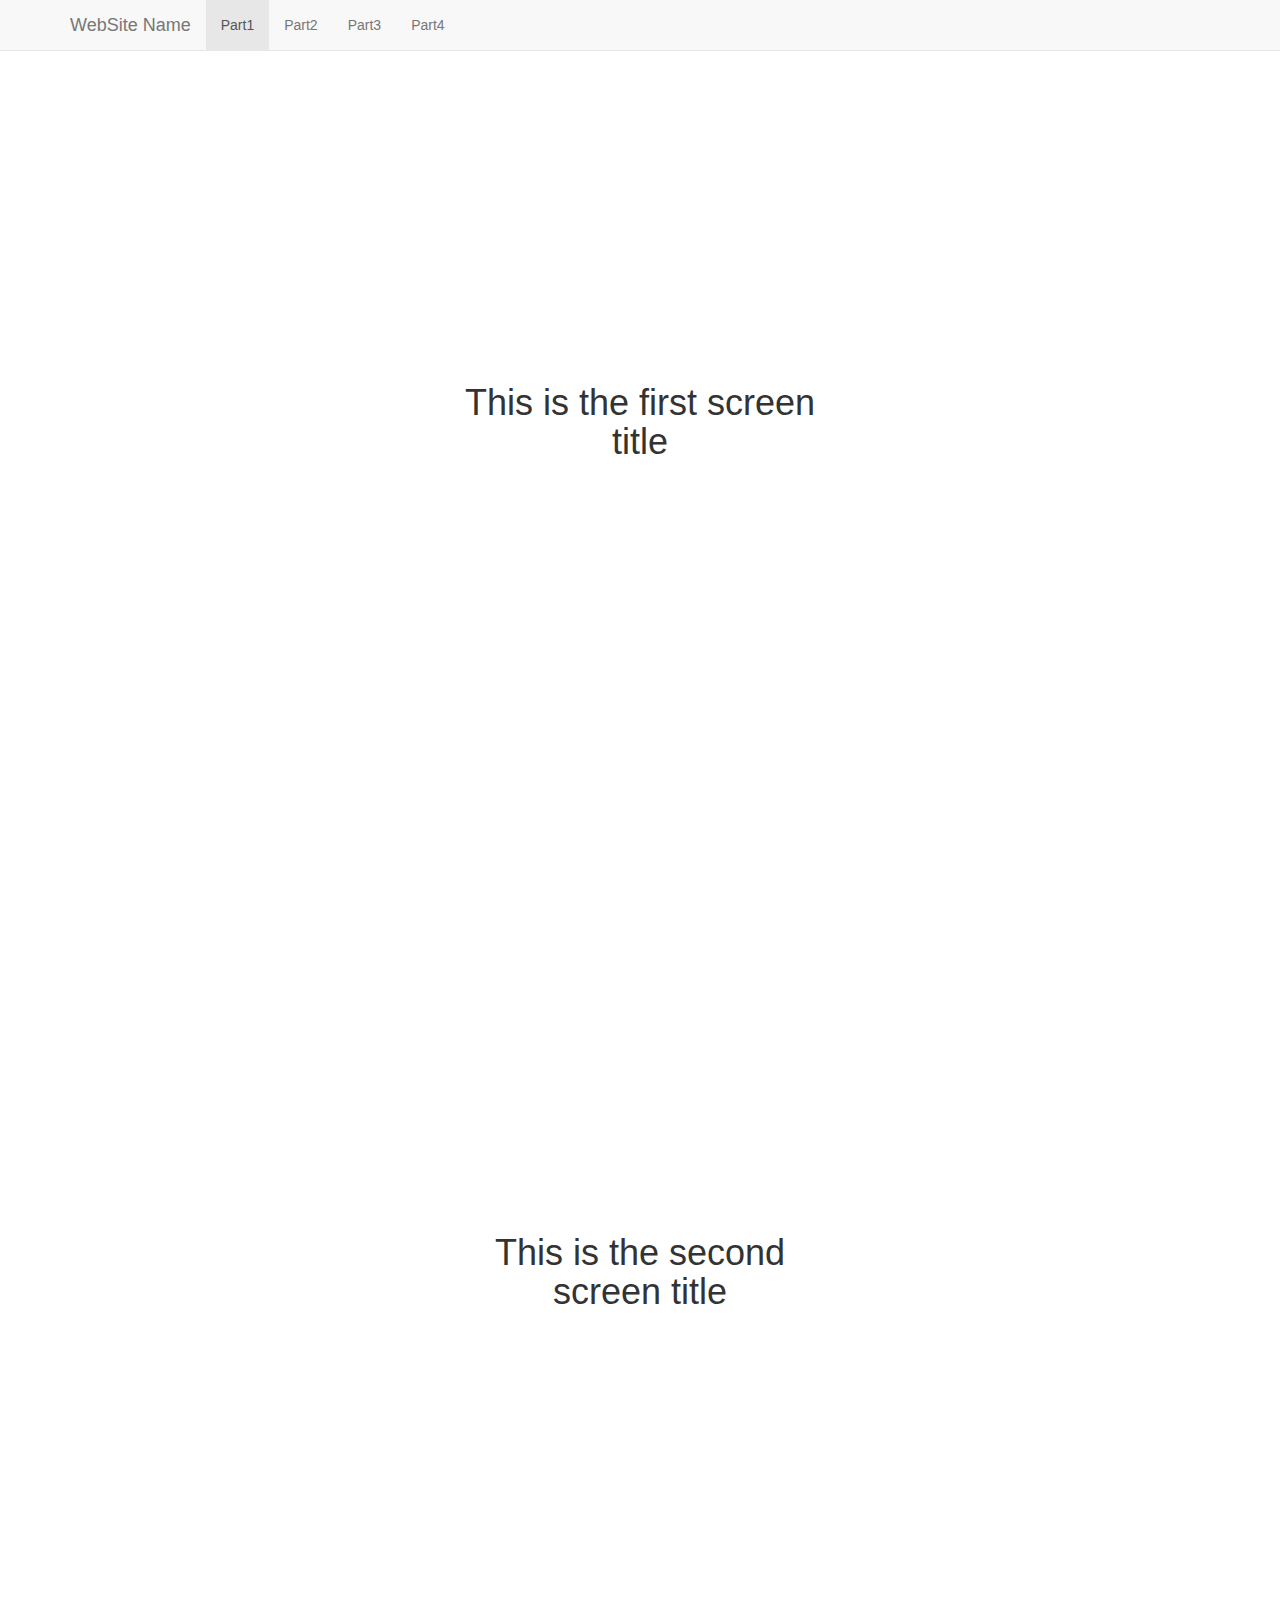
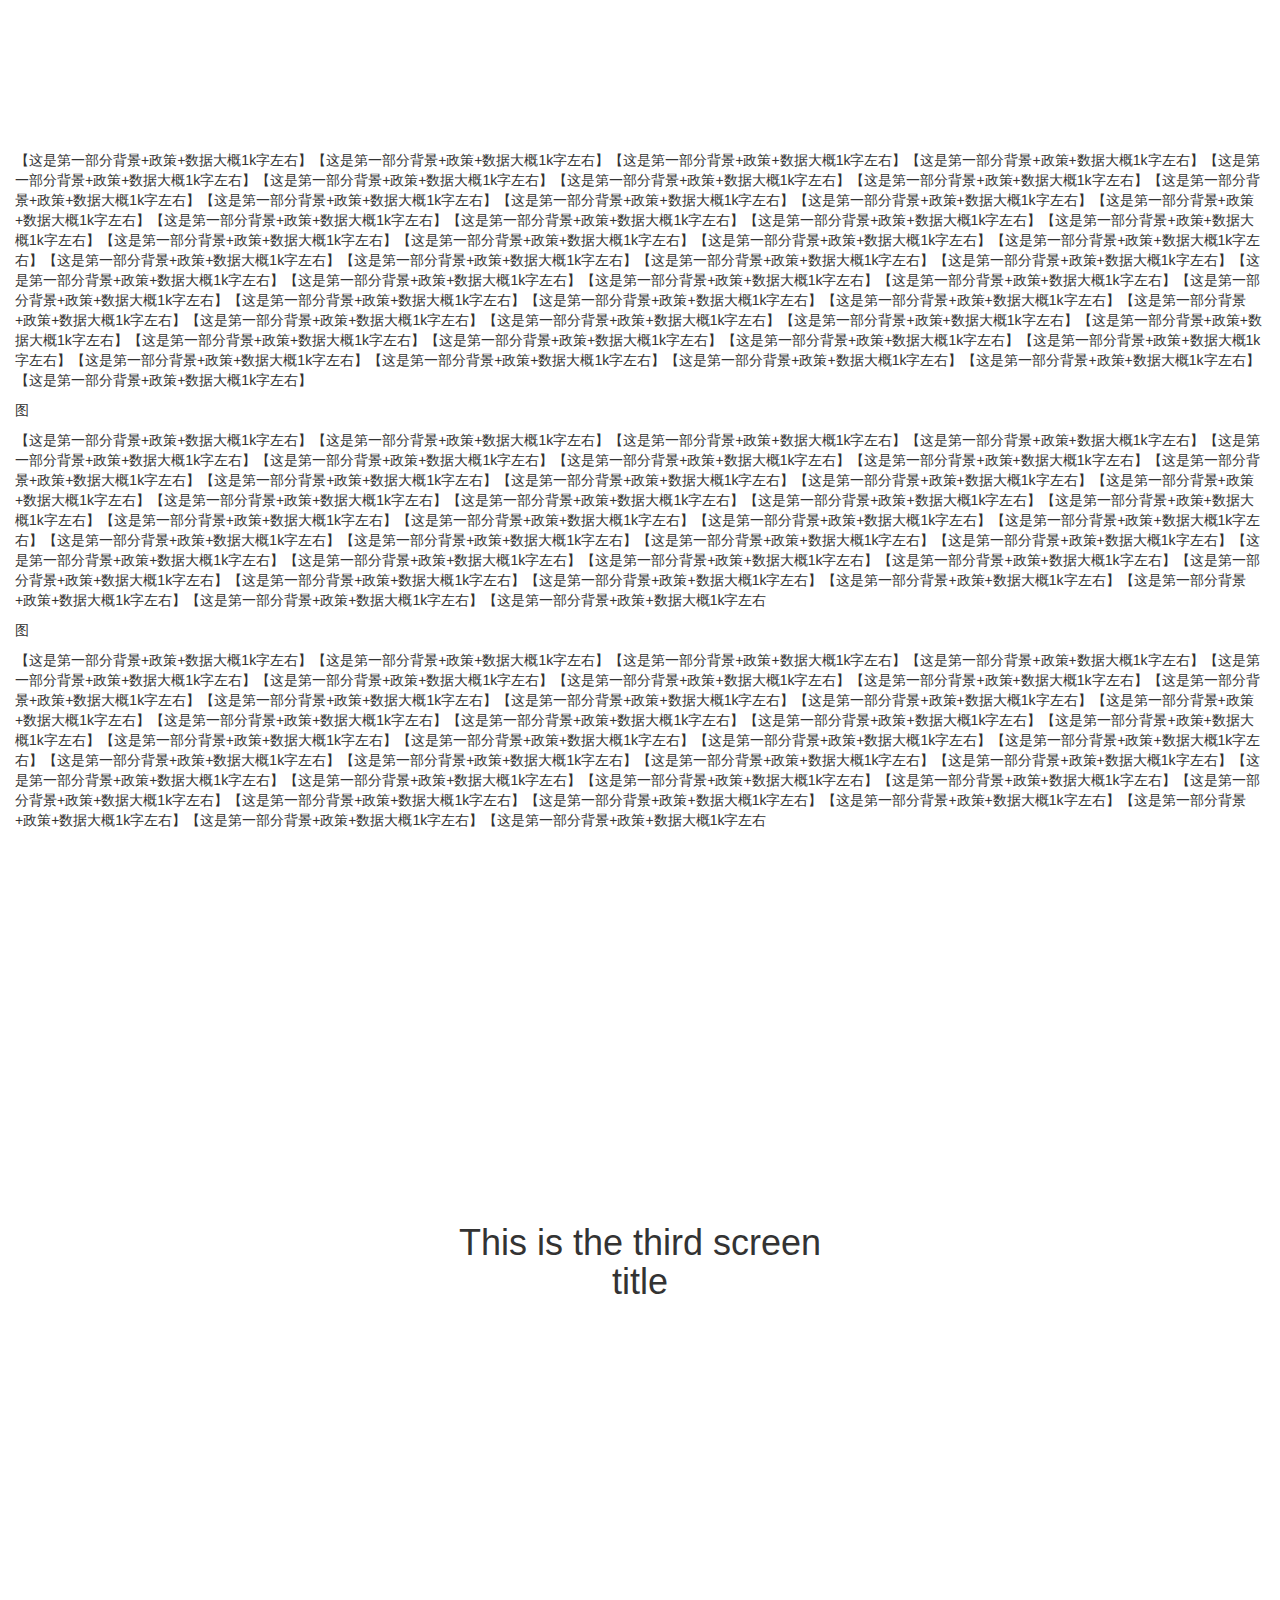
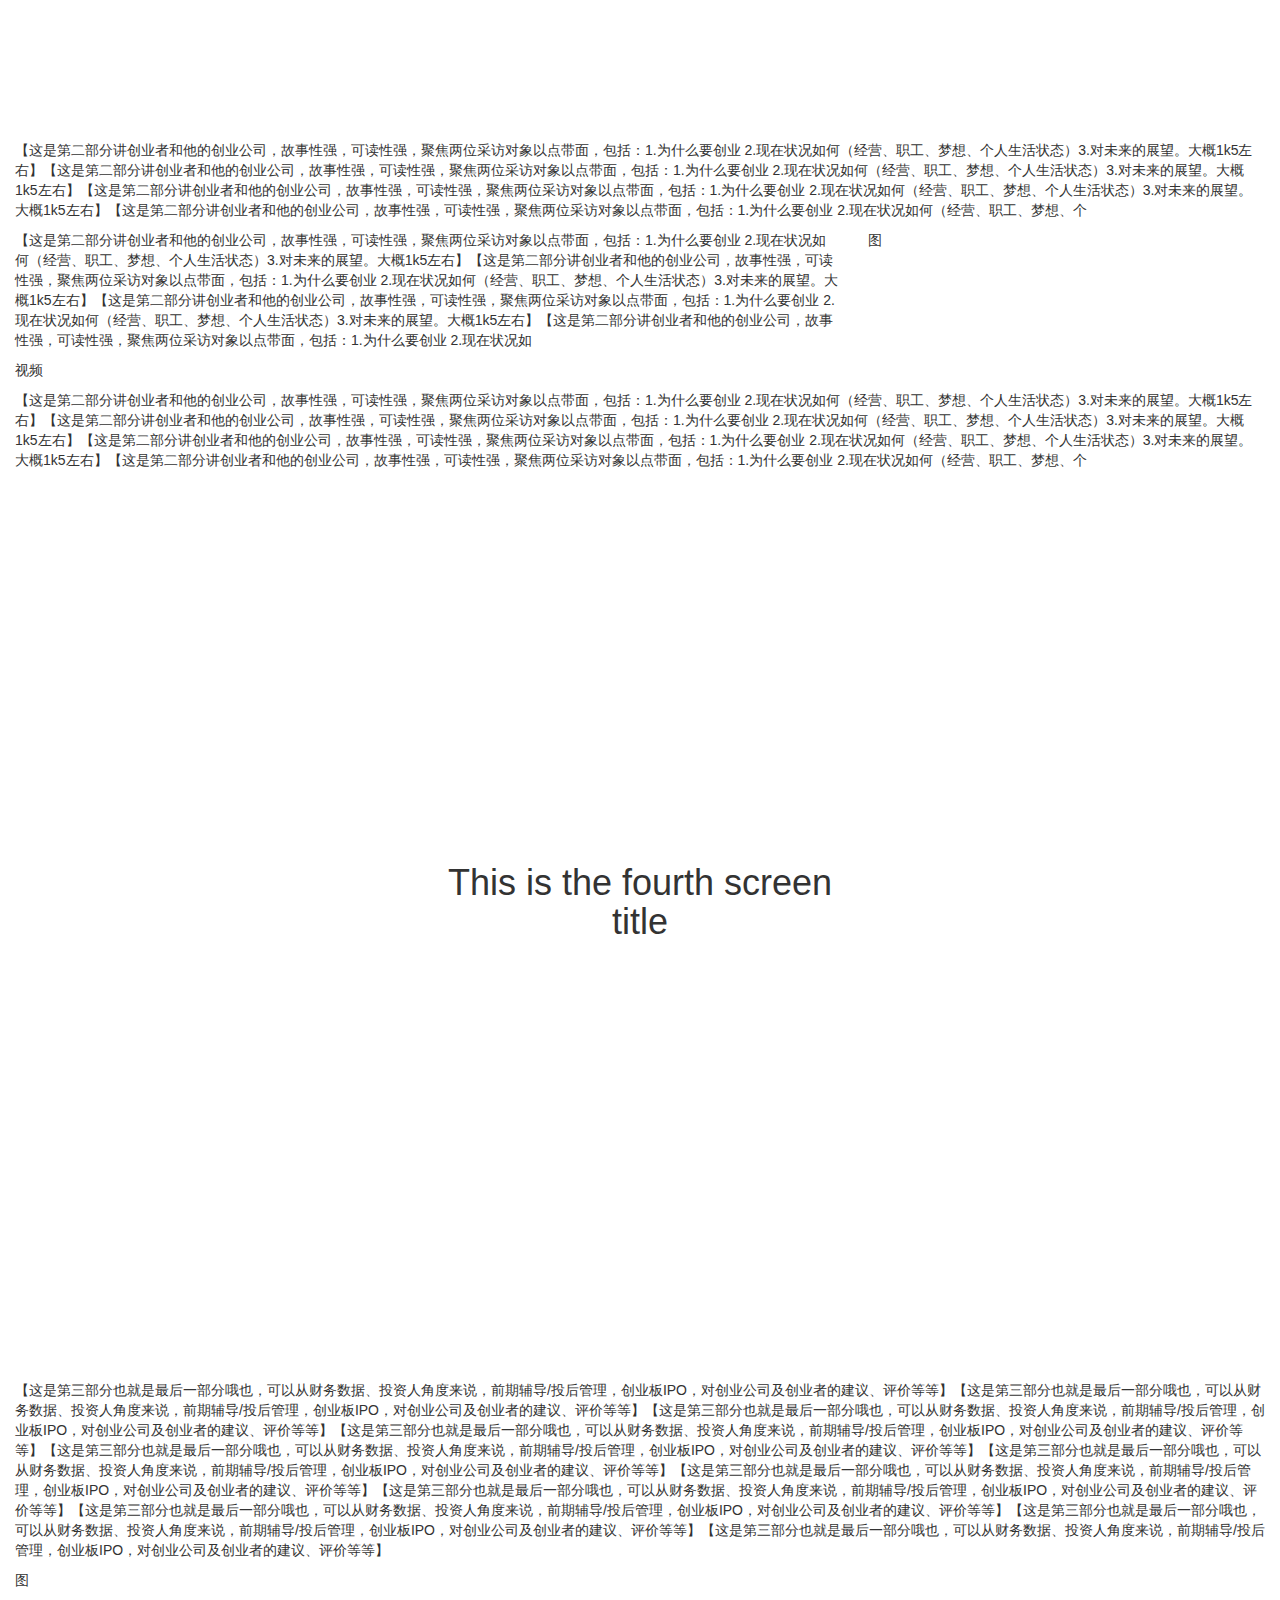
==== commit 977aff72: "InteractiveNews" ====
--- a/index.html
+++ b/index.html
@@ -1,711 +1,120 @@
-<!DOCTYPE html>
-<html>
-<head>
-	<title>Home</title>
-	<link href="css/style.css" rel="stylesheet" type="text/css" media="all" />
-	<!--fonts-->
-		<link href='http://fonts.useso.com/css?family=Sintony:700,400' rel='stylesheet' type='text/css'>
-		<link href='http://fonts.useso.com/css?family=Lato:100,300,400,700,900,100italic,300italic,400italic,700italic,900italic' rel='stylesheet' type='text/css'>
-	<!--//fonts-->
-		<link href="css/bootstrap.css" rel="stylesheet" type="text/css" media="all" />
-	<!-- for-mobile-apps -->
-		<meta name="viewport" content="width=device-width, initial-scale=1">
-		<meta http-equiv="Content-Type" content="text/html; charset=utf-8" />
-		<meta name="keywords" content="Infusion Responsive web template, Bootstrap Web Templates, Flat Web Templates, Andriod Compatible web template, 
-		Smartphone Compatible web template, free webdesigns for Nokia, Samsung, LG, SonyErricsson, Motorola web design" />
-		<script type="application/x-javascript"> addEventListener("load", function() { setTimeout(hideURLbar, 0); }, false); function hideURLbar(){ window.scrollTo(0,1); } </script>
-	<!-- //for-mobile-apps -->
-	<!-- js -->
-		<script type="text/javascript" src="js/jquery.min.js"></script>
-	<!-- js -->
-	<!-- start-smooth-scrolling -->
-		<script type="text/javascript" src="js/move-top.js"></script>
-		<script type="text/javascript" src="js/easing.js"></script>
-		<script type="text/javascript">
-			jQuery(document).ready(function($) {
-				$(".scroll").click(function(event){		
-					event.preventDefault();
-					$('html,body').animate({scrollTop:$(this.hash).offset().top},1000);
-				});
-			});
-		</script>
-	<!-- start-smooth-scrolling -->
-
-</head>
-<body>
-<!-- header -->
-<div class="header">
-	<div class="header-left">
-		<a href="index.html"><img src="images/logo.png" alt=""/></a>
-	</div>
-	<div class="header-right">
-		<span class="menu"><img src="images/menu.png" alt=""/></span>
-				<ul class="nav1">
-					<li><a class="active" href="index.html">DESIGN FOLIO</a></li>
-					<li><a href="services.html">SERVICES</a></li>
-					<li><a href="business.html">  OUR BUSINESS </a></li>
-					<li><a href="about.html">HOW WE HELP</a></li>	
-					<li><a href="404.html">TAKE THE TOUR</a></li>
-					<li><a href="contact.html">CONTACT</a></li>
-				</ul>
-				<!-- script for menu -->
-					<script> 
-						$( "span.menu" ).click(function() {
-						$( "ul.nav1" ).slideToggle( 300, function() {
-						 // Animation complete.
-						});
-						});
-					</script>
-				<!-- //script for menu -->
-
-	</div>
-	<div class="clearfix"></div>
-</div>
-<!-- //header -->
-<!-- banner -->
-<div class="banner">
-	<div class="container">
-		<div class="banner-info text-center">
-			<h1>CUTTING EDGE WP BUSINESS THEME</h1>
-			<p>Gutful of bottlo no dramas he's got a massive hooroo. 
-			<span>Stands out like a ridgy-didge also shazza got us.</span></p>
-			<a href="#">BUY IT NOW</a>
-			<div class="uparrow">
-				<img src="images/uparrow.png" alt=""/>
-			</div>
-		</div>
-	</div>
-</div>
-<!-- //banner -->
-<!-- banner-bottom -->
-<div class="banner-bottom">
-	<div class="container">
-		<!-- responsiveslides -->
-					<script src="js/responsiveslides.min.js"></script>
-						<script>
-							// You can also use "$(window).load(function() {"
-							$(function () {
-							 // Slideshow 4
-							$("#slider3").responsiveSlides({
-								auto: true,
-								pager: true,
-								nav: true,
-								speed: 500,
-								namespace: "callbacks",
-								before: function () {
-							$('.events').append("<li>before event fired.</li>");
-							},
-							after: function () {
-								$('.events').append("<li>after event fired.</li>");
-								}
-								});
-								});
-					</script>
-				<!-- responsiveslides -->
-		<div  id="top" class="callbacks_container">
-					<ul class="rslides" id="slider3">
-						<li>
-							<div class="bottom-grids">
-								<div class="bottom-grid">
-									<img src="images/b4.jpg" alt=""/>
-									<div class="bottom-info">
-										<h3>Lorem ipsum dolor sit amet consectetur </h3>
-										<p>Lorem ipsum dolor sit amet, consectetur adipiscing elit. 
-										Mauris mattis suscipit est, ut imperdiet tortor. Proin sed molestie massa. </p>
-									</div>
-									<div class="bottom-pos a"></div>
-								</div>
-								<div class="bottom-grid">
-									<img src="images/b3.jpg" alt=""/>
-									<div class="bottom-info">
-										<h3>Adipiscing elit auris mattis suscipit est</h3>
-										<p>Lorem ipsum dolor sit amet, consectetur adipiscing elit. 
-										Mauris mattis suscipit est, ut imperdiet tortor. Proin sed molestie massa. </p>
-									</div>
-									<div class="bottom-pos b"></div>
-								</div>
-								<div class="bottom-grid">
-									<img src="images/b2.jpg" alt=""/>
-									<div class="bottom-info">
-										<h3>Mauris mattis suscipit est, ut imperdiet tortor</h3>
-										<p>Lorem ipsum dolor sit amet, consectetur adipiscing elit. 
-										Mauris mattis suscipit est, ut imperdiet tortor. Proin sed molestie massa. </p>
-									</div>
-									<div class="bottom-pos c"></div>
-								</div>
-								<div class="bottom-grid">
-									<img src="images/b1.jpg" alt=""/>
-									<div class="bottom-info">
-										<h3>Lorem ipsum dolor sit amet consectetur </h3>
-										<p>Lorem ipsum dolor sit amet, consectetur adipiscing elit. 
-										Mauris mattis suscipit est, ut imperdiet tortor. Proin sed molestie massa. </p>
-									</div>
-									<div class="bottom-pos d"></div>
-								</div>
-								<div class="clearfix"></div>
-							</div>
-						</li>
-						<li>
-							<div class="bottom-grids">
-								<div class="bottom-grid">
-									<img src="images/b1.jpg" alt=""/>
-									<div class="bottom-info">
-										<h3>Lorem ipsum dolor sit amet consectetur </h3>
-										<p>Lorem ipsum dolor sit amet, consectetur adipiscing elit. 
-										Mauris mattis suscipit est, ut imperdiet tortor. Proin sed molestie massa. </p>
-									</div>
-									<div class="bottom-pos d"></div>
-								</div>
-								<div class="bottom-grid">
-									<img src="images/b2.jpg" alt=""/>
-									<div class="bottom-info">
-										<h3>Adipiscing elit auris mattis suscipit est</h3>
-										<p>Lorem ipsum dolor sit amet, consectetur adipiscing elit. 
-										Mauris mattis suscipit est, ut imperdiet tortor. Proin sed molestie massa. </p>
-									</div>
-									<div class="bottom-pos c"></div>
-								</div>
-								<div class="bottom-grid">
-									<img src="images/b3.jpg" alt=""/>
-									<div class="bottom-info">
-										<h3>Mauris mattis suscipit est, ut imperdiet tortor</h3>
-										<p>Lorem ipsum dolor sit amet, consectetur adipiscing elit. 
-										Mauris mattis suscipit est, ut imperdiet tortor. Proin sed molestie massa. </p>
-									</div>
-									<div class="bottom-pos b"></div>
-								</div>
-								<div class="bottom-grid">
-									<img src="images/b4.jpg" alt=""/>
-									<div class="bottom-info">
-										<h3>Lorem ipsum dolor sit amet consectetur </h3>
-										<p>Lorem ipsum dolor sit amet, consectetur adipiscing elit. 
-										Mauris mattis suscipit est, ut imperdiet tortor. Proin sed molestie massa. </p>
-									</div>
-									<div class="bottom-pos a"></div>
-								</div>
-								<div class="clearfix"></div>
-							</div>
-						</li>
-						<li>
-							<div class="bottom-grids">
-								<div class="bottom-grid">
-									<img src="images/b4.jpg" alt=""/>
-									<div class="bottom-info">
-										<h3>Lorem ipsum dolor sit amet consectetur </h3>
-										<p>Lorem ipsum dolor sit amet, consectetur adipiscing elit. 
-										Mauris mattis suscipit est, ut imperdiet tortor. Proin sed molestie massa. </p>
-									</div>
-									<div class="bottom-pos d"></div>
-								</div>
-								<div class="bottom-grid">
-									<img src="images/b2.jpg" alt=""/>
-									<div class="bottom-info">
-										<h3>Adipiscing elit auris mattis suscipit est</h3>
-										<p>Lorem ipsum dolor sit amet, consectetur adipiscing elit. 
-										Mauris mattis suscipit est, ut imperdiet tortor. Proin sed molestie massa. </p>
-									</div>
-									<div class="bottom-pos b"></div>
-								</div>
-								<div class="bottom-grid">
-									<img src="images/b1.jpg" alt=""/>
-									<div class="bottom-info">
-										<h3>Mauris mattis suscipit est, ut imperdiet tortor</h3>
-										<p>Lorem ipsum dolor sit amet, consectetur adipiscing elit. 
-										Mauris mattis suscipit est, ut imperdiet tortor. Proin sed molestie massa. </p>
-									</div>
-									<div class="bottom-pos a"></div>
-								</div>
-								<div class="bottom-grid">
-									<img src="images/b3.jpg" alt=""/>
-									<div class="bottom-info">
-										<h3>Lorem ipsum dolor sit amet consectetur </h3>
-										<p>Lorem ipsum dolor sit amet, consectetur adipiscing elit. 
-										Mauris mattis suscipit est, ut imperdiet tortor. Proin sed molestie massa. </p>
-									</div>
-									<div class="bottom-pos c"></div>
-								</div>
-								<div class="clearfix"></div>
-							</div>
-						</li>
-					</ul>
-		</div>
-	</div>
-</div>
-<!-- //banner-bottom -->
-<!-- slider-bottom -->
-<div class="slider-bottom">
-	<div class="container">
-		<div class="slider-grids">
-			<div class="col-md-6 slider-grid">
-				<h3>Lorem ipsum dolor sit amet consectetur adipiscing elit
-					Mauris mattis suscipit est, ut imperdiet tortor. Proin sed </h3>
-				<p>Lorem ipsum dolor sit amet, consectetur adipiscing elit. Mauris mattis suscipit est, ut imperdiet tortor. Proin sed molestie massa. Nullam condimentum mauris et rhoncus sagittis. Sed eu metus in diam tincidunt egestas non at odio. Interdum et malesuada fames ac ante ipsum primis in faucibus.</p>
-				<a href="#" class="hvr-rectangle-in button">BUTTON</a>
-				<a href="#" class="hvr-rectangle-out button">BUTTON</a>
-			</div>
-			<div class="col-md-6 slider-grid">
-				<h3>Lorem ipsum dolor sit amet consectetur adipiscing elit
-					Mauris mattis suscipit est, ut imperdiet tortor. Proin sed </h3>
-				<p class="para-text">Lorem ipsum dolor sit amet, consectetur adipiscing elit. Mauris mattis suscipit est, ut imperdiet tortor. Proin sed molestie massa. Nullam condimentum mauris et rhoncus sagittis. Sed eu metus in diam tincidunt egestas non at odio.</p>
-				<p>nterdum et malesuada fames ac ante ipsum primis in faucibus. Aenean vitae lectus erat. Duis consequat laoreet velit. Mauris convallis, sapien sit amet scelerisque accumsan, felis urna aliquet nunc, viverra mollis odio tellus a nisl. Nulla lobortis lectus non rutrum viverra. Sed et molestie libero. Sed ut ultrices dui.</p>
-			</div>
-			<div class="clearfix"></div>
-		</div>
-	</div>
-</div>
-<!-- //slider-bottom -->
-<!-- article -->
-<div class="article">
-	<div class="container">
-		<h3>LATEST ARTICLES</h3>
-	</div>
-</div>
-<!-- //article -->
-<!-- portfolio -->
-<div class="article-grids">
-	<div class="col-md-2 article-grid">
-		<a href="single.html"><img src="images/p10.jpg" alt=""/></a>
-		<div class="article-info">
-			<p>Gutful of bottlo no dramas he's got a massive hooroo</p>
-			<p>14th APril 2013<a href="single.html" class="plus"></a></p>
-		</div>
-	</div>
-	<div class="col-md-2 article-grid">
-		<a href="single.html"><img src="images/p9.jpg" alt=""/></a>
-		<div class="article-info">
-			<p>Gutful of bottlo no dramas he's got a massive hooroo</p>
-			<p>14th APril 2013<a href="single.html" class="plus"></a></p>
-		</div>
-	</div>
-	<div class="col-md-2 article-grid">
-		<a href="single.html"><img src="images/p5.jpg" alt=""/></a>
-		<div class="article-info">
-			<p>Gutful of bottlo no dramas he's got a massive hooroo</p>
-			<p>14th APril 2013<a href="single.html" class="plus"></a></p>
-		</div>
-	</div>
-	<div class="col-md-2 article-grid">
-		<a href="single.html"><img src="images/p6.jpg" alt=""/></a>
-		<div class="article-info">
-			<p>Gutful of bottlo no dramas he's got a massive hooroo</p>
-			<p>14th APril 2013<a href="single.html" class="plus"></a></p>
-		</div>
-	</div>
-	<div class="col-md-2 article-grid">
-		<a href="single.html"><img src="images/p7.jpg" alt=""/></a>
-		<div class="article-info">
-			<p>Gutful of bottlo no dramas he's got a massive hooroo</p>
-			<p>14th APril 2013<a href="single.html" class="plus"></a></p>
-		</div>
-	</div>
-	<div class="col-md-2 article-grid">
-		<a href="single.html"><img src="images/p12.jpg" alt=""/></a>
-		<div class="article-info">
-			<p>Gutful of bottlo no dramas he's got a massive hooroo</p>
-			<p>14th APril 2013<a href="single.html" class="plus"></a></p>
-		</div>
-	</div>
-	<div class="col-md-2 article-grid">
-		<a href="single.html"><img src="images/p8.jpg" alt=""/></a>
-		<div class="article-info">
-			<p>Gutful of bottlo no dramas he's got a massive hooroo</p>
-			<p>14th APril 2013<a href="single.html" class="plus"></a></p>
-		</div>
-	</div>
-	<div class="col-md-2 article-grid">
-		<a href="single.html"><img src="images/p4.jpg" alt=""/></a>
-		<div class="article-info">
-			<p>Gutful of bottlo no dramas he's got a massive hooroo</p>
-			<p>14th APril 2013<a href="single.html" class="plus"></a></p>
-		</div>
-	</div>
-	<div class="col-md-2 article-grid">
-		<a href="single.html"><img src="images/p3.jpg" alt=""/></a>
-		<div class="article-info">
-			<p>Gutful of bottlo no dramas he's got a massive hooroo</p>
-			<p>14th APril 2013<a href="single.html" class="plus"></a></p>
-		</div>
-	</div>
-	<div class="col-md-2 article-grid">
-		<a href="single.html"><img src="images/p2.jpg" alt=""/></a>
-		<div class="article-info">
-			<p>Gutful of bottlo no dramas he's got a massive hooroo</p>
-			<p>14th APril 2013<a href="single.html" class="plus"></a></p>
-		</div>
-	</div>
-	<div class="col-md-2 article-grid">
-		<a href="single.html"><img src="images/p1.jpg" alt=""/></a>
-		<div class="article-info">
-			<p>Gutful of bottlo no dramas he's got a massive hooroo</p>
-			<p>14th APril 2013<a href="single.html" class="plus"></a></p>
-		</div>
-	</div>
-	<div class="col-md-2 article-grid">
-		<a href="single.html"><img src="images/p11.jpg" alt=""/></a>
-		<div class="article-info">
-			<p>Gutful of bottlo no dramas he's got a massive hooroo</p>
-			<p>14th APril 2013<a href="single.html" class="plus"></a></p>
-		</div>
-	</div>
-	<div class="clearfix"></div>
-</div>
-<!-- //article -->
-<!-- laptop slider -->
-<div class="flex-slider">
-	<div class="container">
-		<ul id="flexiselDemo1">			
-			<li>
-				<div class="laptop">
-					<img src="images/laptopa.png" alt=""/>
-				</div>
-			</li>
-			<li>
-				<div class="laptop">
-					<img src="images/laptop1.png" alt=""/>
-				</div>
-			</li>
-			<li>
-				<div class="laptop">
-					<img src="images/laptop2.png" alt=""/>
-				</div>
-			</li>
-		</ul>
-			<script type="text/javascript">
-							$(window).load(function() {
-								$("#flexiselDemo1").flexisel({
-									visibleItems: 1,
-									animationSpeed: 1000,
-									autoPlay: true,
-									autoPlaySpeed: 3000,    		
-									pauseOnHover: true,
-									enableResponsiveBreakpoints: true,
-									responsiveBreakpoints: { 
-										portrait: { 
-											changePoint:480,
-											visibleItems: 1
-										}, 
-										landscape: { 
-											changePoint:640,
-											visibleItems: 1
-										},
-										tablet: { 
-											changePoint:768,
-											visibleItems: 1
-										}
-									}
-								});
-								
-							});
-					</script>
-					<script type="text/javascript" src="js/jquery.flexisel.js"></script>
-	</div>
-</div>
-<!-- //laptop slider -->
-<!-- portfolio -->
-<div class="our-works">
-		<div class="our-work-info text-center wow bounceIn" data-wow-delay="0.4s">	
-		</div>	
-		<div class="portfolio-grid">
-			<div class="col-md-4 port-left">
-					<ul id="filters">
-						<li class="active"><span class="filter " data-filter="app card icon mov set">Vector Calculator</span> </li>
-						<li><span class="filter" data-filter="app"> Progress Bar</span></li>
-						<li><span class="filter" data-filter="card">Browser Surround</span></li>
-						<li><span class="filter" data-filter="icon">Vector Buttons</span></li>
-						<li><span class="filter" data-filter="set">Rating Stars</span></li>
-						<li><span class="filter" data-filter="mov">Icon Set</span></li>
-					</ul>
-			</div>
-			<div class="col-md-8 port-right">
-				<div id="portfoliolist">
-							<div class="port-grid">
-								<div class="portfolio card mix_all" data-cat="card" style="display: inline-block; opacity: 1;">
-									<div class="portfolio-wrapper ">		
-											<a href="#small-dialog1" class="b-link-stripe b-animate-go  thickbox play-icon popup-with-zoom-anim">
-												<img class="img-responsive" src="images/555.jpg" alt=""  />
-												<div class="simple-in">
-												
-												</div>
-											</a>
-																		
-									</div>
-								</div>				
-								<div class="portfolio app mix_all" data-cat="app" style="display: inline-block; opacity: 1;">
-										<div class="portfolio-wrapper">		
-											<a href="#small-dialog2" class="b-link-stripe b-animate-go  thickbox play-icon popup-with-zoom-anim">
-												<img class="img-responsive" src="images/222.jpg" alt=""/>
-												<div class="simple-in one">
-													
-												</div>
-											</a>
-																			
-										</div>
-								</div>		
-								
-							</div>	
-							<div class="port-grid">
-								<div class="portfolio mov mix_all" data-cat="mov" style="display: inline-block; opacity: 1;">
-									<div class="portfolio-wrapper ">		
-										<a href="#small-dialog3" class="b-link-stripe b-animate-go  thickbox play-icon popup-with-zoom-anim">
-										<img class="img-responsive" src="images/333.jpg" alt=""  />
-										<div class="simple-in three">
-													
-										</div>	
-										</a>
-																	
-									</div>
-								</div>	
-								<div class="portfolio icon mix_all" data-cat="icon" style="display: inline-block; opacity: 1;">
-									<div class="portfolio-wrapper ">		
-										<a href="#small-dialog4" class="b-link-stripe b-animate-go  thickbox play-icon popup-with-zoom-anim">
-											<img class="img-responsive" src="images/666.jpg" alt=""  />
-											<div class="simple-in four">
-												
-											</div>	
-										</a>
-																		
-									</div>
-								</div>			
-								
-							</div>
-							<div class="port-grid">
-								<div class="portfolio mov mix_all" data-cat="mov" style="display: inline-block; opacity: 1;">
-									<div class="portfolio-wrapper">		
-										<a href="#small-dialog5" class="b-link-stripe b-animate-go  thickbox play-icon popup-with-zoom-anim">
-
-											<img class="img-responsive" src="images/444.jpg" alt=""  />
-											<div class="simple-in six">
-												
-											</div>	
-										</a>
-																	
-									</div>
-								</div>
-								<div class="portfolio set mix_all" data-cat="set" style="display: inline-block; opacity: 1;">
-									<div class="portfolio-wrapper">		
-										<a href="#small-dialog6" class="b-link-stripe b-animate-go  thickbox play-icon popup-with-zoom-anim">
-
-											<img class="img-responsive" src="images/555.jpg" alt=""  />						    
-												<div class="simple-in seven">
-													
-												</div>
-										</a>
-																	
-									</div>
-								</div>
-								
-							</div>	
-				</div>	
-			</div>	
-			<!-- pop-up-box -->
-					<!-- script for pop-up-box -->
-					<script type="text/javascript" src="js/modernizr.custom.min.js"></script>    
-					<link href="css/popuo-box.css" rel="stylesheet" type="text/css" media="all" />
-					<script src="js/jquery.magnific-popup.js" type="text/javascript"></script>
-					<!-- //script for pop-up-box -->
-					<div id="small-dialog1" class="mfp-hide">
-						<div class="image-top">
-							<img src="images/555.jpg" alt="" />
-								
-						</div>
-					</div>
-					<div id="small-dialog2" class="mfp-hide">
-						<div class="image-top">
-							<img src="images/222.jpg" alt="" />
-							
-						</div>
-					</div>
-					<div id="small-dialog3" class="mfp-hide">
-						<div class="image-top">
-							<img src="images/333.jpg" alt="" />
-							
-						</div>
-					</div>
-					<div id="small-dialog4" class="mfp-hide">
-						<div class="image-top">
-							<img src="images/666.jpg" alt="" />
-							
-						</div>
-					</div>
-					<div id="small-dialog5" class="mfp-hide">
-						<div class="image-top">
-							<img src="images/444.jpg" alt="" />
-							
-						</div>
-					</div>
-					<div id="small-dialog6" class="mfp-hide">
-						<div class="image-top">
-							<img src="images/555.jpg" alt="" />
-						
-						</div>
-					</div>
-					
-			<script>
-						$(document).ready(function() {
-						$('.popup-with-zoom-anim').magnificPopup({
-							type: 'inline',
-							fixedContentPos: false,
-							fixedBgPos: true,
-							overflowY: 'auto',
-							closeBtnInside: true,
-							preloader: false,
-							midClick: true,
-							removalDelay: 300,
-							mainClass: 'my-mfp-zoom-in'
-						});
-																						
-						});
-			</script>
-		<!-- //pop-up-box -->			
-			<!-- Script for gallery Here -->
-				<script type="text/javascript" src="js/jquery.mixitup.min.js"></script>
-					<script type="text/javascript">
-							$(function () {
-								var filterList = {
-									init: function () {
-										// MixItUp plugin
-										// http://mixitup.io
-										$('#portfoliolist').mixitup({
-											targetSelector: '.portfolio',
-											filterSelector: '.filter',
-											effects: ['fade'],
-											easing: 'snap',
-											// call the hover effect
-											onMixEnd: filterList.hoverEffect()
-										});				
-									},
-									hoverEffect: function () {
-									
-										// Simple parallax effect
-										$('#portfoliolist .portfolio').hover(
-											function () {
-												$(this).find('.label').stop().animate({bottom: 0}, 200, 'easeOutQuad');
-												$(this).find('img').stop().animate({top: -30}, 500, 'easeOutQuad');				
-											},
-											function () {
-												$(this).find('.label').stop().animate({bottom: -40}, 200, 'easeInQuad');
-												$(this).find('img').stop().animate({top: 0}, 300, 'easeOutQuad');								
-											}		
-										);				
-									}
-								};
-								// Run the show!
-								filterList.init();
-							});	
-					</script>
-				<!-- Gallery Script Ends -->
-				<div class="clearfix"> </div>
-		</div>
-	
-</div>
-<!-- //portfolio -->
-<!-- slider -->
-<div class="second-slider">
-	<div class="container">
-		<!-- responsiveslides -->
-					<script src="js/responsiveslides.min.js"></script>
-						<script>
-							// You can also use "$(window).load(function() {"
-							$(function () {
-							 // Slideshow 4
-							$("#slider4").responsiveSlides({
-								auto: true,
-								pager: true,
-								nav: true,
-								speed: 500,
-								namespace: "callbacks",
-								before: function () {
-							$('.events').append("<li>before event fired.</li>");
-							},
-							after: function () {
-								$('.events').append("<li>after event fired.</li>");
-								}
-								});
-								});
-					</script>
-				<!-- responsiveslides -->
-		<div  id="top" class="callbacks_container">
-					<ul class="rslides" id="slider4">
-						<li>
-							<div class="sec-slid-info">
-								<img src="images/quotation.png" alt=""/>
-								<h3>Nam mi enim, auctor non ultricies a, fringilla eu risus. Praesent vitae lorem et elit tincidunt accumsan suscipit eu libero.</h3>
-								<img class="right" src="images/quotation2.png" alt=""/>
-								<p>Nam mi enim, auctor non ultricies a</p>
-							</div>
-						</li>
-						<li>
-							<div class="sec-slid-info">
-								<img src="images/quotation.png" alt=""/>
-								<h3>Man mi mine, rotcua non ultricies a, allignirf eu susir. Praesent viitae lorem et elit tincidunt accumsan suscipit ue bolero.</h3>
-								<img class="right" src="images/quotation2.png" alt=""/>
-								<p>Ultricies Nam mi enim, auctor non</p>
-							</div>
-						</li>
-						<li>
-							<div class="sec-slid-info">
-								<img src="images/quotation.png" alt=""/>
-								<h3>Vam mi enim, risus non ultricies a, fringilla eu auctor. Vitae praesent lorem et elit accumsan tincidunt suscipit eu libero.</h3>
-								<img class="right" src="images/quotation2.png" alt=""/>
-								<p>Auctor Nam mi enim, auctor non</p>
-							</div>
-						</li>
-					</ul>
-		</div>
-	</div>
-</div>	
-<!-- //slider -->
-<!-- footer -->
-<div class="footer">
-	<div class="container">
-		<div class="footer-grids">
-			<div class="col-md-2 footer-grid logobtm">
-				<a href="index.html">INFUSION</a>
-			</div>
-			<div class="col-md-5 footer-grid">
-				<p>Nam mi enim, auctor non ultricies a, fringilla eu risus. Praesent 
-				vitae lorem et elit tincidunt accumsan suscipit eu libero. Maecenas diam est, 
-				venenatis vitae dui in, vestibulum mollis arcu. Donec eu nibh tincidunt, dapibus 
-				sem eu, aliquam dolor. Cum sociis natoque penatibus et magnis dis parturient montes, 
-				nascetur ridiculus mus. Vestibulum consectetur commodo eros, vitae laoreet lectus aliq</p>
-			</div>
-			<div class="col-md-3 footer-grid">
-				<p>aliquam dolor. Cum sociis natoque penatibus et magnis dis parturient montes, nascetur 
-				ridiculus mus. Vestibulum consectetur commodo eros, vitae laoreet lectus aliq</p>
-			</div>
-			<div class="col-md-2 footer-grid">
-				<ul>
-					<li><a href="#">List one</a></li>
-					<li><a href="#">Page two</a></li>
-					<li><a href="#">Design</a></li>
-					<li><a href="#">Work</a></li>
-					<li><a href="contact.html">Contact Me</a></li>
-				</ul>
-			</div>
-			<div class="clearfix"> </div>
-		</div>
-		<div class="copy-right">
-			<p>Copyright &copy; 2015.Company name All rights reserved.<a target="_blank" href="http://sc.chinaz.com/moban/">&#x7F51;&#x9875;&#x6A21;&#x677F;</a></p>
-		</div>
-	</div>
-</div>
-<!-- //footer -->
-<!-- smooth scrolling -->
-	<script type="text/javascript">
-		$(document).ready(function() {
-		/*
-			var defaults = {
-			containerID: 'toTop', // fading element id
-			containerHoverID: 'toTopHover', // fading element hover id
-			scrollSpeed: 1200,
-			easingType: 'linear' 
-			};
-		*/								
-		$().UItoTop({ easingType: 'easeOutQuart' });
-		});
-	</script>
-	<a href="#" id="toTop" style="display: block;"> <span id="toTopHover" style="opacity: 1;"> </span></a>
-<!-- //smooth scrolling -->
-
-</body>
+<!DOCTYPE HTML PUBLIC "-//W3C//DTD HTML 4.01 Transitional//EN" "http://www.w3.org/TR/html4/loose.dtd">
+<html lang="en">
+<head>
+	<meta http-equiv="Content-Type" content="text/html;charset=UTF-8">
+	<meta name="viewport" content="width=device-width, initial-scale=1">
+	<script type="text/javascript" src="js/jquery-1.11.3.min.js"></script>
+	<script type="text/javascript" src="js/bootstrap.min.js"></script>
+	<link rel="stylesheet" type="text/css" href="css/bootstrap.min.css">
+	<title>Project Name</title>
+	<script type="text/javascript">
+	$(function() {
+		var fullHeight = $(window).height() - 50; //除去导航栏的最大高度，一屏
+		$("#firstScreen").css("height",fullHeight);
+		$("#firstScreen h1").css('padding-top', 0.45*fullHeight);
+		$("#secondScreen").css("height",fullHeight);
+		$("#secondScreen h1").css('padding-top', 0.45*fullHeight);
+		$("#thirdScreen").css("height",fullHeight);
+		$("#thirdScreen h1").css('padding-top', 0.45*fullHeight);
+		$("#fourthScreen").css("height",fullHeight);
+		$("#fourthScreen h1").css('padding-top', 0.45*fullHeight);
+
+	})
+	</script>
+	<style type="text/css">
+	
+	</style>
+</head>
+<body data-spy="scroll" data-target="#navBarMain">
+	<div id="navBarMain">
+	<div class="navbar navbar-default navbar-fixed-top">
+      <div class="container">
+        <div class="navbar-header">
+          <button class="navbar-toggle collapsed" type="button" data-toggle="collapse" data-target=".navbar-collapse">
+            <span class="sr-only">Toggle navigation</span>
+            <span class="icon-bar"></span>
+            <span class="icon-bar"></span>
+            <span class="icon-bar"></span>
+          </button>
+          <a class="navbar-brand hidden-sm" href="#firstPart">WebSite Name</a>
+        </div>
+        <div class="navbar-collapse collapse" role="navigation">
+          <ul class="nav navbar-nav">
+            <li><a href="#firstPart">Part1</a></li>
+            <li><a href="#secondPart">Part2</a></li>
+            <li><a href="#thirdPart">Part3</a></li>
+            <li><a href="#fourthPart">Part4</a></li>
+          </ul>
+        </div>
+      </div>
+    </div>
+    </div>
+
+	<div class="container-fluid">
+		<div class="row" id="firstPart">
+			<div class="col-md-12" id="firstScreen">
+				<div class="col-md-4 col-md-offset-4">
+					<h1 style="text-align: center;margin-top: 0px;margin-bottom: 0px">This is the first screen title</h1>
+				</div>
+			</div>
+		</div>
+		<div class="row" id="secondPart">
+			<div class="col-md-12" id="secondScreen">
+				<div class="col-md-4 col-md-offset-4">
+					<h1 style="text-align: center;margin-top: 0px;margin-bottom: 0px">This is the second screen title</h1>
+				</div>
+			</div>
+			<div class="col-md-12" style="padding-top:50px;">
+				<p>【这是第一部分背景+政策+数据大概1k字左右】【这是第一部分背景+政策+数据大概1k字左右】【这是第一部分背景+政策+数据大概1k字左右】【这是第一部分背景+政策+数据大概1k字左右】【这是第一部分背景+政策+数据大概1k字左右】【这是第一部分背景+政策+数据大概1k字左右】【这是第一部分背景+政策+数据大概1k字左右】【这是第一部分背景+政策+数据大概1k字左右】【这是第一部分背景+政策+数据大概1k字左右】【这是第一部分背景+政策+数据大概1k字左右】【这是第一部分背景+政策+数据大概1k字左右】【这是第一部分背景+政策+数据大概1k字左右】【这是第一部分背景+政策+数据大概1k字左右】【这是第一部分背景+政策+数据大概1k字左右】【这是第一部分背景+政策+数据大概1k字左右】【这是第一部分背景+政策+数据大概1k字左右】【这是第一部分背景+政策+数据大概1k字左右】【这是第一部分背景+政策+数据大概1k字左右】【这是第一部分背景+政策+数据大概1k字左右】【这是第一部分背景+政策+数据大概1k字左右】【这是第一部分背景+政策+数据大概1k字左右】【这是第一部分背景+政策+数据大概1k字左右】【这是第一部分背景+政策+数据大概1k字左右】【这是第一部分背景+政策+数据大概1k字左右】【这是第一部分背景+政策+数据大概1k字左右】【这是第一部分背景+政策+数据大概1k字左右】【这是第一部分背景+政策+数据大概1k字左右】【这是第一部分背景+政策+数据大概1k字左右】【这是第一部分背景+政策+数据大概1k字左右】【这是第一部分背景+政策+数据大概1k字左右】【这是第一部分背景+政策+数据大概1k字左右】【这是第一部分背景+政策+数据大概1k字左右】【这是第一部分背景+政策+数据大概1k字左右】【这是第一部分背景+政策+数据大概1k字左右】【这是第一部分背景+政策+数据大概1k字左右】【这是第一部分背景+政策+数据大概1k字左右】【这是第一部分背景+政策+数据大概1k字左右】【这是第一部分背景+政策+数据大概1k字左右】【这是第一部分背景+政策+数据大概1k字左右】【这是第一部分背景+政策+数据大概1k字左右】【这是第一部分背景+政策+数据大概1k字左右】【这是第一部分背景+政策+数据大概1k字左右】【这是第一部分背景+政策+数据大概1k字左右】【这是第一部分背景+政策+数据大概1k字左右】【这是第一部分背景+政策+数据大概1k字左右】【这是第一部分背景+政策+数据大概1k字左右】【这是第一部分背景+政策+数据大概1k字左右】</p>
+			</div>
+			<div class="col-md-12">
+				<p>图</p>
+			</div>
+			<div class="col-md-12">
+				<p>【这是第一部分背景+政策+数据大概1k字左右】【这是第一部分背景+政策+数据大概1k字左右】【这是第一部分背景+政策+数据大概1k字左右】【这是第一部分背景+政策+数据大概1k字左右】【这是第一部分背景+政策+数据大概1k字左右】【这是第一部分背景+政策+数据大概1k字左右】【这是第一部分背景+政策+数据大概1k字左右】【这是第一部分背景+政策+数据大概1k字左右】【这是第一部分背景+政策+数据大概1k字左右】【这是第一部分背景+政策+数据大概1k字左右】【这是第一部分背景+政策+数据大概1k字左右】【这是第一部分背景+政策+数据大概1k字左右】【这是第一部分背景+政策+数据大概1k字左右】【这是第一部分背景+政策+数据大概1k字左右】【这是第一部分背景+政策+数据大概1k字左右】【这是第一部分背景+政策+数据大概1k字左右】【这是第一部分背景+政策+数据大概1k字左右】【这是第一部分背景+政策+数据大概1k字左右】【这是第一部分背景+政策+数据大概1k字左右】【这是第一部分背景+政策+数据大概1k字左右】【这是第一部分背景+政策+数据大概1k字左右】【这是第一部分背景+政策+数据大概1k字左右】【这是第一部分背景+政策+数据大概1k字左右】【这是第一部分背景+政策+数据大概1k字左右】【这是第一部分背景+政策+数据大概1k字左右】【这是第一部分背景+政策+数据大概1k字左右】【这是第一部分背景+政策+数据大概1k字左右】【这是第一部分背景+政策+数据大概1k字左右】【这是第一部分背景+政策+数据大概1k字左右】【这是第一部分背景+政策+数据大概1k字左右】【这是第一部分背景+政策+数据大概1k字左右】【这是第一部分背景+政策+数据大概1k字左右】【这是第一部分背景+政策+数据大概1k字左右】【这是第一部分背景+政策+数据大概1k字左右】【这是第一部分背景+政策+数据大概1k字左右】【这是第一部分背景+政策+数据大概1k字左右</p>
+			</div>
+			<div class="col-md-12">
+				<p>图</p>
+			</div>
+			<div class="col-md-12">
+				<p>【这是第一部分背景+政策+数据大概1k字左右】【这是第一部分背景+政策+数据大概1k字左右】【这是第一部分背景+政策+数据大概1k字左右】【这是第一部分背景+政策+数据大概1k字左右】【这是第一部分背景+政策+数据大概1k字左右】【这是第一部分背景+政策+数据大概1k字左右】【这是第一部分背景+政策+数据大概1k字左右】【这是第一部分背景+政策+数据大概1k字左右】【这是第一部分背景+政策+数据大概1k字左右】【这是第一部分背景+政策+数据大概1k字左右】【这是第一部分背景+政策+数据大概1k字左右】【这是第一部分背景+政策+数据大概1k字左右】【这是第一部分背景+政策+数据大概1k字左右】【这是第一部分背景+政策+数据大概1k字左右】【这是第一部分背景+政策+数据大概1k字左右】【这是第一部分背景+政策+数据大概1k字左右】【这是第一部分背景+政策+数据大概1k字左右】【这是第一部分背景+政策+数据大概1k字左右】【这是第一部分背景+政策+数据大概1k字左右】【这是第一部分背景+政策+数据大概1k字左右】【这是第一部分背景+政策+数据大概1k字左右】【这是第一部分背景+政策+数据大概1k字左右】【这是第一部分背景+政策+数据大概1k字左右】【这是第一部分背景+政策+数据大概1k字左右】【这是第一部分背景+政策+数据大概1k字左右】【这是第一部分背景+政策+数据大概1k字左右】【这是第一部分背景+政策+数据大概1k字左右】【这是第一部分背景+政策+数据大概1k字左右】【这是第一部分背景+政策+数据大概1k字左右】【这是第一部分背景+政策+数据大概1k字左右】【这是第一部分背景+政策+数据大概1k字左右】【这是第一部分背景+政策+数据大概1k字左右】【这是第一部分背景+政策+数据大概1k字左右】【这是第一部分背景+政策+数据大概1k字左右】【这是第一部分背景+政策+数据大概1k字左右】【这是第一部分背景+政策+数据大概1k字左右</p>
+			</div>
+		</div>
+		<div class="row" id="thirdPart">
+			<div class="col-md-12" id="thirdScreen">
+				<div class="col-md-4 col-md-offset-4">
+					<h1 style="text-align: center;margin-top: 0px;margin-bottom: 0px">This is the third screen title</h1>
+				</div>
+			</div>
+			<div class="col-md-12" style="padding-top:50px;">
+				<p>【这是第二部分讲创业者和他的创业公司，故事性强，可读性强，聚焦两位采访对象以点带面，包括：1.为什么要创业 2.现在状况如何（经营、职工、梦想、个人生活状态）3.对未来的展望。大概1k5左右】【这是第二部分讲创业者和他的创业公司，故事性强，可读性强，聚焦两位采访对象以点带面，包括：1.为什么要创业 2.现在状况如何（经营、职工、梦想、个人生活状态）3.对未来的展望。大概1k5左右】【这是第二部分讲创业者和他的创业公司，故事性强，可读性强，聚焦两位采访对象以点带面，包括：1.为什么要创业 2.现在状况如何（经营、职工、梦想、个人生活状态）3.对未来的展望。大概1k5左右】【这是第二部分讲创业者和他的创业公司，故事性强，可读性强，聚焦两位采访对象以点带面，包括：1.为什么要创业 2.现在状况如何（经营、职工、梦想、个</p>
+			</div>
+			<div class="col-md-8">
+				<p>【这是第二部分讲创业者和他的创业公司，故事性强，可读性强，聚焦两位采访对象以点带面，包括：1.为什么要创业 2.现在状况如何（经营、职工、梦想、个人生活状态）3.对未来的展望。大概1k5左右】【这是第二部分讲创业者和他的创业公司，故事性强，可读性强，聚焦两位采访对象以点带面，包括：1.为什么要创业 2.现在状况如何（经营、职工、梦想、个人生活状态）3.对未来的展望。大概1k5左右】【这是第二部分讲创业者和他的创业公司，故事性强，可读性强，聚焦两位采访对象以点带面，包括：1.为什么要创业 2.现在状况如何（经营、职工、梦想、个人生活状态）3.对未来的展望。大概1k5左右】【这是第二部分讲创业者和他的创业公司，故事性强，可读性强，聚焦两位采访对象以点带面，包括：1.为什么要创业 2.现在状况如</p>
+			</div>
+			<div class="col-md-4">
+				<p>图</p>
+			</div>
+			<div class="col-md-12">
+				<p>视频</p>
+			</div>
+			<div class="col-md-12">
+				<p>【这是第二部分讲创业者和他的创业公司，故事性强，可读性强，聚焦两位采访对象以点带面，包括：1.为什么要创业 2.现在状况如何（经营、职工、梦想、个人生活状态）3.对未来的展望。大概1k5左右】【这是第二部分讲创业者和他的创业公司，故事性强，可读性强，聚焦两位采访对象以点带面，包括：1.为什么要创业 2.现在状况如何（经营、职工、梦想、个人生活状态）3.对未来的展望。大概1k5左右】【这是第二部分讲创业者和他的创业公司，故事性强，可读性强，聚焦两位采访对象以点带面，包括：1.为什么要创业 2.现在状况如何（经营、职工、梦想、个人生活状态）3.对未来的展望。大概1k5左右】【这是第二部分讲创业者和他的创业公司，故事性强，可读性强，聚焦两位采访对象以点带面，包括：1.为什么要创业 2.现在状况如何（经营、职工、梦想、个</p>
+			</div>
+		</div>
+		<div class="row" id="fourthPart">
+			<div class="col-md-12" id="fourthScreen">
+				<div class="col-md-4 col-md-offset-4">
+					<h1 style="text-align: center;margin-top: 0px;margin-bottom: 0px">This is the fourth screen title</h1>
+				</div>
+			</div>
+			<div class="col-md-12" style="padding-top:50px;">
+				<p>【这是第三部分也就是最后一部分哦也，可以从财务数据、投资人角度来说，前期辅导/投后管理，创业板IPO，对创业公司及创业者的建议、评价等等】【这是第三部分也就是最后一部分哦也，可以从财务数据、投资人角度来说，前期辅导/投后管理，创业板IPO，对创业公司及创业者的建议、评价等等】【这是第三部分也就是最后一部分哦也，可以从财务数据、投资人角度来说，前期辅导/投后管理，创业板IPO，对创业公司及创业者的建议、评价等等】【这是第三部分也就是最后一部分哦也，可以从财务数据、投资人角度来说，前期辅导/投后管理，创业板IPO，对创业公司及创业者的建议、评价等等】【这是第三部分也就是最后一部分哦也，可以从财务数据、投资人角度来说，前期辅导/投后管理，创业板IPO，对创业公司及创业者的建议、评价等等】【这是第三部分也就是最后一部分哦也，可以从财务数据、投资人角度来说，前期辅导/投后管理，创业板IPO，对创业公司及创业者的建议、评价等等】【这是第三部分也就是最后一部分哦也，可以从财务数据、投资人角度来说，前期辅导/投后管理，创业板IPO，对创业公司及创业者的建议、评价等等】【这是第三部分也就是最后一部分哦也，可以从财务数据、投资人角度来说，前期辅导/投后管理，创业板IPO，对创业公司及创业者的建议、评价等等】【这是第三部分也就是最后一部分哦也，可以从财务数据、投资人角度来说，前期辅导/投后管理，创业板IPO，对创业公司及创业者的建议、评价等等】【这是第三部分也就是最后一部分哦也，可以从财务数据、投资人角度来说，前期辅导/投后管理，创业板IPO，对创业公司及创业者的建议、评价等等】【这是第三部分也就是最后一部分哦也，可以从财务数据、投资人角度来说，前期辅导/投后管理，创业板IPO，对创业公司及创业者的建议、评价等等】</p>
+			</div>
+			<div class="col-md-12">
+				<p>图</p>
+			</div>
+		</div>
+	</div>
+</body>
 </html>